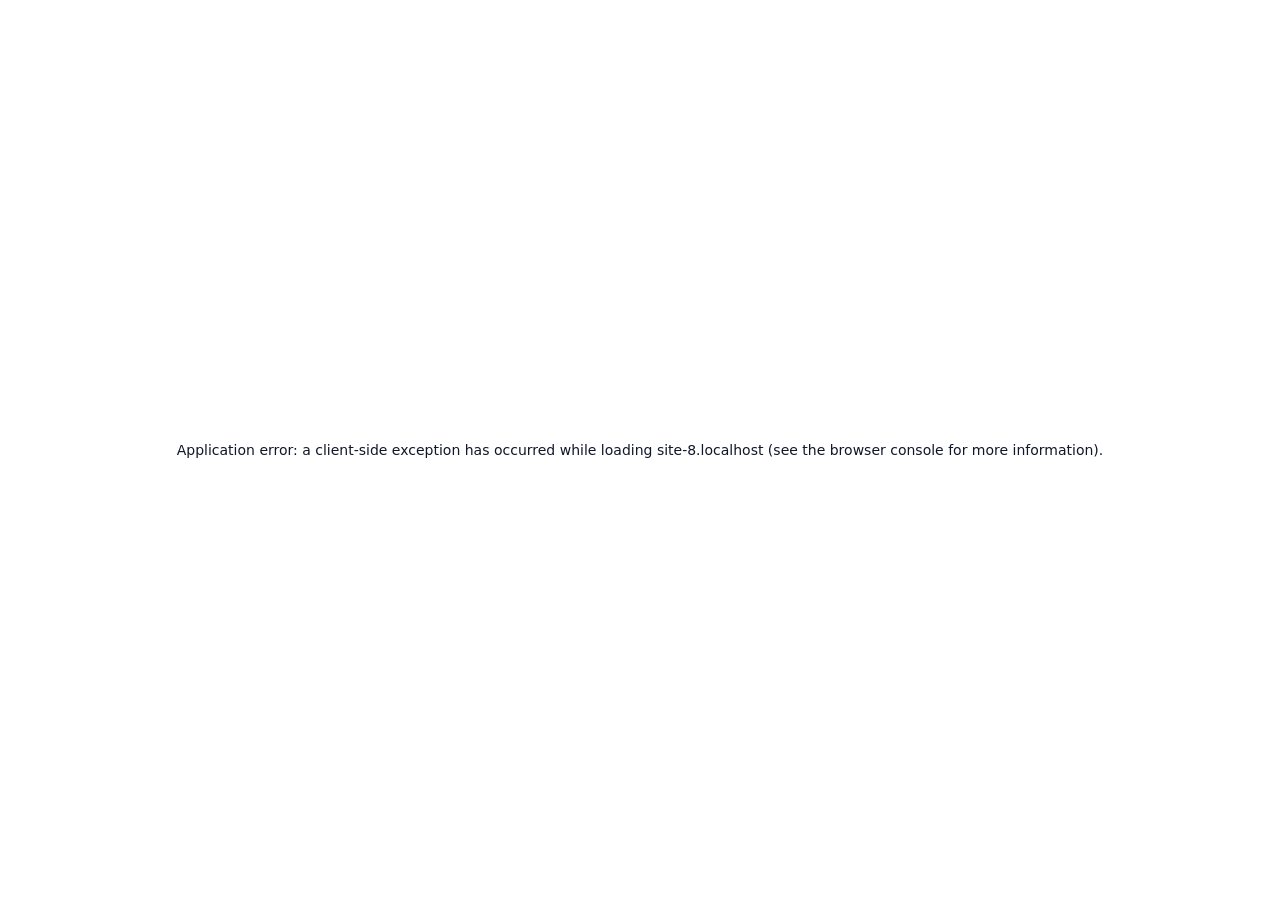
==== 404/index.html @ 912ea0af "Update" ====
<!DOCTYPE html><html lang="en" class="scroll-smooth"><head><meta charSet="utf-8"/><meta name="viewport" content="width=device-width, initial-scale=1"/><link rel="stylesheet" href="/_next/static/css/92b53c90e215dddf.css" data-precedence="next"/><link rel="preload" as="script" fetchPriority="low" href="/_next/static/chunks/webpack-679b75d1c4c2027c.js"/><script src="/_next/static/chunks/4bd1b696-70b6d399998de86a.js" async=""></script><script src="/_next/static/chunks/684-5aaa8290a129f299.js" async=""></script><script src="/_next/static/chunks/main-app-e8cd16d61beea313.js" async=""></script><script src="/_next/static/chunks/17-9c04c9413a9f9f1f.js" async=""></script><script src="/_next/static/chunks/874-6cc630662f3664af.js" async=""></script><script src="/_next/static/chunks/862-15038af301665bb3.js" async=""></script><script src="/_next/static/chunks/app/layout-3cb6ebb5aa85748b.js" async=""></script><meta name="robots" content="noindex"/><title>404: This page could not be found.</title><link rel="icon" href="/favicon.svg" type="image/svg+xml"/><link rel="dns-prefetch" href="https://google-fonts.jialeliu.com"/><link rel="preconnect" href="https://google-fonts.jialeliu.com" crossorigin=""/><link rel="preload" as="style" href="https://google-fonts.jialeliu.com/css2?family=Inter:wght@300;400;500;600;700&amp;family=Crimson+Text:ital,wght@0,400;0,600;1,400&amp;display=swap"/><link rel="stylesheet" id="gfonts-css" href="https://google-fonts.jialeliu.com/css2?family=Inter:wght@300;400;500;600;700&amp;family=Crimson+Text:ital,wght@0,400;0,600;1,400&amp;display=swap" media="print"/><script>
              (function(){
                var l = document.getElementById('gfonts-css');
                if (!l) return;
                if (l.media !== 'all') {
                  l.addEventListener('load', function(){ try { l.media = 'all'; } catch(e){} });
                }
              })();
            </script><noscript><link rel="stylesheet" href="https://google-fonts.jialeliu.com/css2?family=Inter:wght@300;400;500;600;700&amp;family=Crimson+Text:ital,wght@0,400;0,600;1,400&amp;display=swap"/></noscript><script>
              try {
                const theme = localStorage.getItem('theme-storage');
                const parsed = theme ? JSON.parse(theme) : null;
                const setting = parsed?.state?.theme || 'system';
                const prefersDark = typeof window !== 'undefined' && window.matchMedia && window.matchMedia('(prefers-color-scheme: dark)').matches;
                const effective = setting === 'dark' ? 'dark' : (setting === 'light' ? 'light' : (prefersDark ? 'dark' : 'light'));
                var root = document.documentElement;
                root.classList.add(effective);
                root.setAttribute('data-theme', effective);
              } catch (e) {
                var root = document.documentElement;
                root.classList.add('light');
                root.setAttribute('data-theme', 'light');
              }
            </script><title>Hanhua (Edward) Long</title><meta name="description" content="Lecturer at Dalian Neusoft University of Information."/><meta name="author" content="Hanhua (Edward) Long"/><meta name="keywords" content="Hanhua (Edward) Long,PhD,Research,Dalian Neusoft University of Information"/><meta name="creator" content="Hanhua (Edward) Long"/><meta name="publisher" content="Hanhua (Edward) Long"/><meta property="og:title" content="Hanhua (Edward) Long"/><meta property="og:description" content="Lecturer at Dalian Neusoft University of Information."/><meta property="og:site_name" content="Hanhua (Edward) Long&#x27;s Academic Website"/><meta property="og:locale" content="en_US"/><meta property="og:type" content="website"/><meta name="twitter:card" content="summary"/><meta name="twitter:title" content="Hanhua (Edward) Long"/><meta name="twitter:description" content="Lecturer at Dalian Neusoft University of Information."/><link rel="icon" href="/favicon.svg"/><script>document.querySelectorAll('body link[rel="icon"], body link[rel="apple-touch-icon"]').forEach(el => document.head.appendChild(el))</script><script src="/_next/static/chunks/polyfills-42372ed130431b0a.js" noModule=""></script></head><body class="font-sans antialiased"><div style="visibility:hidden"><nav class="fixed top-0 left-0 right-0 z-50" data-headlessui-state=""><div class="transition-all duration-300 ease-out bg-transparent" style="transform:translateY(-100px)"><div class="max-w-7xl mx-auto px-4 sm:px-6 lg:px-8"><div class="flex justify-between items-center h-16 lg:h-20"><div class="flex-shrink-0" tabindex="0"><a class="text-xl lg:text-2xl font-serif font-semibold text-primary hover:text-accent transition-colors duration-200" href="/">Hanhua (Edward) Long</a></div><div class="hidden lg:block"><div class="ml-10 flex items-center space-x-8"><div class="flex items-baseline space-x-8"><a class="relative px-3 py-2 text-sm font-medium transition-all duration-200 rounded hover:bg-accent/10 hover:shadow-sm text-neutral-600 hover:text-primary" href="/"><span class="relative z-10">About</span></a><a class="relative px-3 py-2 text-sm font-medium transition-all duration-200 rounded hover:bg-accent/10 hover:shadow-sm text-neutral-600 hover:text-primary" href="/publications/"><span class="relative z-10">Publications</span></a><a class="relative px-3 py-2 text-sm font-medium transition-all duration-200 rounded hover:bg-accent/10 hover:shadow-sm text-neutral-600 hover:text-primary" href="/projects/"><span class="relative z-10">Projects</span></a><a class="relative px-3 py-2 text-sm font-medium transition-all duration-200 rounded hover:bg-accent/10 hover:shadow-sm text-neutral-600 hover:text-primary" href="/patents/"><span class="relative z-10">Patents</span></a><a class="relative px-3 py-2 text-sm font-medium transition-all duration-200 rounded hover:bg-accent/10 hover:shadow-sm text-neutral-600 hover:text-primary" href="/teaching/"><span class="relative z-10">Teaching</span></a><a class="relative px-3 py-2 text-sm font-medium transition-all duration-200 rounded hover:bg-accent/10 hover:shadow-sm text-neutral-600 hover:text-primary" href="/cv/"><span class="relative z-10">CV</span></a></div><div class="flex items-center justify-center w-10 h-10 rounded-lg border border-neutral-200 dark:border-[rgba(148,163,184,0.24)] bg-background dark:bg-neutral-800"><div class="w-4 h-4 rounded-full bg-neutral-300 animate-pulse"></div></div></div></div><div class="lg:hidden flex items-center space-x-2"><div class="flex items-center justify-center w-10 h-10 rounded-lg border border-neutral-200 dark:border-[rgba(148,163,184,0.24)] bg-background dark:bg-neutral-800"><div class="w-4 h-4 rounded-full bg-neutral-300 animate-pulse"></div></div><button class="inline-flex items-center justify-center p-2 rounded-md text-neutral-600 hover:text-primary hover:bg-neutral-100 dark:hover:bg-neutral-800 focus:outline-none focus:ring-2 focus:ring-inset focus:ring-accent transition-colors duration-200" id="headlessui-disclosure-button-«R5pdb»" type="button" aria-expanded="false" data-headlessui-state=""><span class="sr-only">Open main menu</span><div><svg xmlns="http://www.w3.org/2000/svg" fill="none" viewBox="0 0 24 24" stroke-width="1.5" stroke="currentColor" aria-hidden="true" data-slot="icon" class="block h-6 w-6"><path stroke-linecap="round" stroke-linejoin="round" d="M3.75 6.75h16.5M3.75 12h16.5m-16.5 5.25h16.5"></path></svg></div></button></div></div></div></div></nav><main class="min-h-screen pt-16 lg:pt-20"><div style="font-family:system-ui,&quot;Segoe UI&quot;,Roboto,Helvetica,Arial,sans-serif,&quot;Apple Color Emoji&quot;,&quot;Segoe UI Emoji&quot;;height:100vh;text-align:center;display:flex;flex-direction:column;align-items:center;justify-content:center"><div><style>body{color:#000;background:#fff;margin:0}.next-error-h1{border-right:1px solid rgba(0,0,0,.3)}@media (prefers-color-scheme:dark){body{color:#fff;background:#000}.next-error-h1{border-right:1px solid rgba(255,255,255,.3)}}</style><h1 class="next-error-h1" style="display:inline-block;margin:0 20px 0 0;padding:0 23px 0 0;font-size:24px;font-weight:500;vertical-align:top;line-height:49px">404</h1><div style="display:inline-block"><h2 style="font-size:14px;font-weight:400;line-height:49px;margin:0">This page could not be found.</h2></div></div></div><!--$--><!--/$--><!--$--><!--/$--></main><footer class="border-t border-neutral-200/50 bg-neutral-50/50 dark:bg-neutral-900/50 dark:border-neutral-700/50"><div class="max-w-6xl mx-auto px-4 sm:px-6 lg:px-8 py-6"><div class="flex flex-col sm:flex-row justify-between items-center gap-2"><p class="text-xs text-neutral-500">Last updated: <!-- -->January 20, 2026</p><p class="text-xs text-neutral-500 flex items-center"><a href="https://github.com/xyjoey/PRISM" target="_blank" rel="noopener noreferrer">Built with PRISM</a><span class="ml-2">🚀</span></p></div></div></footer></div><script src="/_next/static/chunks/webpack-679b75d1c4c2027c.js" async=""></script><script>(self.__next_f=self.__next_f||[]).push([0])</script><script>self.__next_f.push([1,"1:\"$Sreact.fragment\"\n2:I[3719,[\"17\",\"static/chunks/17-9c04c9413a9f9f1f.js\",\"874\",\"static/chunks/874-6cc630662f3664af.js\",\"862\",\"static/chunks/862-15038af301665bb3.js\",\"177\",\"static/chunks/app/layout-3cb6ebb5aa85748b.js\"],\"ThemeProvider\"]\n3:I[768,[\"17\",\"static/chunks/17-9c04c9413a9f9f1f.js\",\"874\",\"static/chunks/874-6cc630662f3664af.js\",\"862\",\"static/chunks/862-15038af301665bb3.js\",\"177\",\"static/chunks/app/layout-3cb6ebb5aa85748b.js\"],\"default\"]\n4:I[7555,[],\"\"]\n5:I[1295,[],\"\"]\n6:I[2548,[\"17\",\"static/chunks/17-9c04c9413a9f9f1f.js\",\"874\",\"static/chunks/874-6cc630662f3664af.js\",\"862\",\"static/chunks/862-15038af301665bb3.js\",\"177\",\"static/chunks/app/layout-3cb6ebb5aa85748b.js\"],\"default\"]\n7:I[9665,[],\"MetadataBoundary\"]\n9:I[9665,[],\"OutletBoundary\"]\nc:I[4911,[],\"AsyncMetadataOutlet\"]\ne:I[9665,[],\"ViewportBoundary\"]\n10:I[6614,[],\"\"]\n:HL[\"/_next/static/css/92b53c90e215dddf.css\",\"style\"]\n"])</script><script>self.__next_f.push([1,"0:{\"P\":null,\"b\":\"B5dFL87BzMhnsArW9EGty\",\"p\":\"\",\"c\":[\"\",\"_not-found\",\"\"],\"i\":false,\"f\":[[[\"\",{\"children\":[\"/_not-found\",{\"children\":[\"__PAGE__\",{}]}]},\"$undefined\",\"$undefined\",true],[\"\",[\"$\",\"$1\",\"c\",{\"children\":[[[\"$\",\"link\",\"0\",{\"rel\":\"stylesheet\",\"href\":\"/_next/static/css/92b53c90e215dddf.css\",\"precedence\":\"next\",\"crossOrigin\":\"$undefined\",\"nonce\":\"$undefined\"}]],[\"$\",\"html\",null,{\"lang\":\"en\",\"className\":\"scroll-smooth\",\"suppressHydrationWarning\":true,\"children\":[[\"$\",\"head\",null,{\"children\":[[\"$\",\"link\",null,{\"rel\":\"icon\",\"href\":\"/favicon.svg\",\"type\":\"image/svg+xml\"}],[\"$\",\"link\",null,{\"rel\":\"dns-prefetch\",\"href\":\"https://google-fonts.jialeliu.com\"}],[\"$\",\"link\",null,{\"rel\":\"preconnect\",\"href\":\"https://google-fonts.jialeliu.com\",\"crossOrigin\":\"\"}],[\"$\",\"link\",null,{\"rel\":\"preload\",\"as\":\"style\",\"href\":\"https://google-fonts.jialeliu.com/css2?family=Inter:wght@300;400;500;600;700\u0026family=Crimson+Text:ital,wght@0,400;0,600;1,400\u0026display=swap\"}],[\"$\",\"link\",null,{\"rel\":\"stylesheet\",\"id\":\"gfonts-css\",\"href\":\"https://google-fonts.jialeliu.com/css2?family=Inter:wght@300;400;500;600;700\u0026family=Crimson+Text:ital,wght@0,400;0,600;1,400\u0026display=swap\",\"media\":\"print\"}],[\"$\",\"script\",null,{\"dangerouslySetInnerHTML\":{\"__html\":\"\\n              (function(){\\n                var l = document.getElementById('gfonts-css');\\n                if (!l) return;\\n                if (l.media !== 'all') {\\n                  l.addEventListener('load', function(){ try { l.media = 'all'; } catch(e){} });\\n                }\\n              })();\\n            \"}}],[\"$\",\"noscript\",null,{\"children\":[\"$\",\"link\",null,{\"rel\":\"stylesheet\",\"href\":\"https://google-fonts.jialeliu.com/css2?family=Inter:wght@300;400;500;600;700\u0026family=Crimson+Text:ital,wght@0,400;0,600;1,400\u0026display=swap\"}]}],[\"$\",\"script\",null,{\"dangerouslySetInnerHTML\":{\"__html\":\"\\n              try {\\n                const theme = localStorage.getItem('theme-storage');\\n                const parsed = theme ? JSON.parse(theme) : null;\\n                const setting = parsed?.state?.theme || 'system';\\n                const prefersDark = typeof window !== 'undefined' \u0026\u0026 window.matchMedia \u0026\u0026 window.matchMedia('(prefers-color-scheme: dark)').matches;\\n                const effective = setting === 'dark' ? 'dark' : (setting === 'light' ? 'light' : (prefersDark ? 'dark' : 'light'));\\n                var root = document.documentElement;\\n                root.classList.add(effective);\\n                root.setAttribute('data-theme', effective);\\n              } catch (e) {\\n                var root = document.documentElement;\\n                root.classList.add('light');\\n                root.setAttribute('data-theme', 'light');\\n              }\\n            \"}}]]}],[\"$\",\"body\",null,{\"className\":\"font-sans antialiased\",\"children\":[\"$\",\"$L2\",null,{\"children\":[[\"$\",\"$L3\",null,{\"items\":[{\"title\":\"About\",\"type\":\"page\",\"target\":\"about\",\"href\":\"/\"},{\"title\":\"Publications\",\"type\":\"page\",\"target\":\"publications\",\"href\":\"/publications\"},{\"title\":\"Projects\",\"type\":\"page\",\"target\":\"projects\",\"href\":\"/projects\"},{\"title\":\"Patents\",\"type\":\"page\",\"target\":\"patents\",\"href\":\"/patents\"},{\"title\":\"Teaching\",\"type\":\"page\",\"target\":\"teaching\",\"href\":\"/teaching\"},{\"title\":\"CV\",\"type\":\"page\",\"target\":\"cv\",\"href\":\"/cv\"}],\"siteTitle\":\"Hanhua (Edward) Long\",\"enableOnePageMode\":false}],[\"$\",\"main\",null,{\"className\":\"min-h-screen pt-16 lg:pt-20\",\"children\":[\"$\",\"$L4\",null,{\"parallelRouterKey\":\"children\",\"error\":\"$undefined\",\"errorStyles\":\"$undefined\",\"errorScripts\":\"$undefined\",\"template\":[\"$\",\"$L5\",null,{}],\"templateStyles\":\"$undefined\",\"templateScripts\":\"$undefined\",\"notFound\":[[[\"$\",\"title\",null,{\"children\":\"404: This page could not be found.\"}],[\"$\",\"div\",null,{\"style\":{\"fontFamily\":\"system-ui,\\\"Segoe UI\\\",Roboto,Helvetica,Arial,sans-serif,\\\"Apple Color Emoji\\\",\\\"Segoe UI Emoji\\\"\",\"height\":\"100vh\",\"textAlign\":\"center\",\"display\":\"flex\",\"flexDirection\":\"column\",\"alignItems\":\"center\",\"justifyContent\":\"center\"},\"children\":[\"$\",\"div\",null,{\"children\":[[\"$\",\"style\",null,{\"dangerouslySetInnerHTML\":{\"__html\":\"body{color:#000;background:#fff;margin:0}.next-error-h1{border-right:1px solid rgba(0,0,0,.3)}@media (prefers-color-scheme:dark){body{color:#fff;background:#000}.next-error-h1{border-right:1px solid rgba(255,255,255,.3)}}\"}}],[\"$\",\"h1\",null,{\"className\":\"next-error-h1\",\"style\":{\"display\":\"inline-block\",\"margin\":\"0 20px 0 0\",\"padding\":\"0 23px 0 0\",\"fontSize\":24,\"fontWeight\":500,\"verticalAlign\":\"top\",\"lineHeight\":\"49px\"},\"children\":404}],[\"$\",\"div\",null,{\"style\":{\"display\":\"inline-block\"},\"children\":[\"$\",\"h2\",null,{\"style\":{\"fontSize\":14,\"fontWeight\":400,\"lineHeight\":\"49px\",\"margin\":0},\"children\":\"This page could not be found.\"}]}]]}]}]],[]],\"forbidden\":\"$undefined\",\"unauthorized\":\"$undefined\"}]}],[\"$\",\"$L6\",null,{\"lastUpdated\":\"January 20, 2026\"}]]}]}]]}]]}],{\"children\":[\"/_not-found\",[\"$\",\"$1\",\"c\",{\"children\":[null,[\"$\",\"$L4\",null,{\"parallelRouterKey\":\"children\",\"error\":\"$undefined\",\"errorStyles\":\"$undefined\",\"errorScripts\":\"$undefined\",\"template\":[\"$\",\"$L5\",null,{}],\"templateStyles\":\"$undefined\",\"templateScripts\":\"$undefined\",\"notFound\":\"$undefined\",\"forbidden\":\"$undefined\",\"unauthorized\":\"$undefined\"}]]}],{\"children\":[\"__PAGE__\",[\"$\",\"$1\",\"c\",{\"children\":[[[\"$\",\"title\",null,{\"children\":\"404: This page could not be found.\"}],[\"$\",\"div\",null,{\"style\":\"$0:f:0:1:1:props:children:1:props:children:1:props:children:props:children:1:props:children:props:notFound:0:1:props:style\",\"children\":[\"$\",\"div\",null,{\"children\":[[\"$\",\"style\",null,{\"dangerouslySetInnerHTML\":{\"__html\":\"body{color:#000;background:#fff;margin:0}.next-error-h1{border-right:1px solid rgba(0,0,0,.3)}@media (prefers-color-scheme:dark){body{color:#fff;background:#000}.next-error-h1{border-right:1px solid rgba(255,255,255,.3)}}\"}}],[\"$\",\"h1\",null,{\"className\":\"next-error-h1\",\"style\":\"$0:f:0:1:1:props:children:1:props:children:1:props:children:props:children:1:props:children:props:notFound:0:1:props:children:props:children:1:props:style\",\"children\":404}],[\"$\",\"div\",null,{\"style\":\"$0:f:0:1:1:props:children:1:props:children:1:props:children:props:children:1:props:children:props:notFound:0:1:props:children:props:children:2:props:style\",\"children\":[\"$\",\"h2\",null,{\"style\":\"$0:f:0:1:1:props:children:1:props:children:1:props:children:props:children:1:props:children:props:notFound:0:1:props:children:props:children:2:props:children:props:style\",\"children\":\"This page could not be found.\"}]}]]}]}]],[\"$\",\"$L7\",null,{\"children\":\"$L8\"}],null,[\"$\",\"$L9\",null,{\"children\":[\"$La\",\"$Lb\",[\"$\",\"$Lc\",null,{\"promise\":\"$@d\"}]]}]]}],{},null,false]},null,false]},null,false],[\"$\",\"$1\",\"h\",{\"children\":[[\"$\",\"meta\",null,{\"name\":\"robots\",\"content\":\"noindex\"}],[\"$\",\"$1\",\"F9k7bhut4meicm3LfL_20\",{\"children\":[[\"$\",\"$Le\",null,{\"children\":\"$Lf\"}],null]}],null]}],false]],\"m\":\"$undefined\",\"G\":[\"$10\",\"$undefined\"],\"s\":false,\"S\":true}\n"])</script><script>self.__next_f.push([1,"11:\"$Sreact.suspense\"\n12:I[4911,[],\"AsyncMetadata\"]\n8:[\"$\",\"$11\",null,{\"fallback\":null,\"children\":[\"$\",\"$L12\",null,{\"promise\":\"$@13\"}]}]\n"])</script><script>self.__next_f.push([1,"b:null\n"])</script><script>self.__next_f.push([1,"f:[[\"$\",\"meta\",\"0\",{\"charSet\":\"utf-8\"}],[\"$\",\"meta\",\"1\",{\"name\":\"viewport\",\"content\":\"width=device-width, initial-scale=1\"}]]\na:null\n"])</script><script>self.__next_f.push([1,"13:{\"metadata\":[[\"$\",\"title\",\"0\",{\"children\":\"Hanhua (Edward) Long\"}],[\"$\",\"meta\",\"1\",{\"name\":\"description\",\"content\":\"Lecturer at Dalian Neusoft University of Information.\"}],[\"$\",\"meta\",\"2\",{\"name\":\"author\",\"content\":\"Hanhua (Edward) Long\"}],[\"$\",\"meta\",\"3\",{\"name\":\"keywords\",\"content\":\"Hanhua (Edward) Long,PhD,Research,Dalian Neusoft University of Information\"}],[\"$\",\"meta\",\"4\",{\"name\":\"creator\",\"content\":\"Hanhua (Edward) Long\"}],[\"$\",\"meta\",\"5\",{\"name\":\"publisher\",\"content\":\"Hanhua (Edward) Long\"}],[\"$\",\"meta\",\"6\",{\"property\":\"og:title\",\"content\":\"Hanhua (Edward) Long\"}],[\"$\",\"meta\",\"7\",{\"property\":\"og:description\",\"content\":\"Lecturer at Dalian Neusoft University of Information.\"}],[\"$\",\"meta\",\"8\",{\"property\":\"og:site_name\",\"content\":\"Hanhua (Edward) Long's Academic Website\"}],[\"$\",\"meta\",\"9\",{\"property\":\"og:locale\",\"content\":\"en_US\"}],[\"$\",\"meta\",\"10\",{\"property\":\"og:type\",\"content\":\"website\"}],[\"$\",\"meta\",\"11\",{\"name\":\"twitter:card\",\"content\":\"summary\"}],[\"$\",\"meta\",\"12\",{\"name\":\"twitter:title\",\"content\":\"Hanhua (Edward) Long\"}],[\"$\",\"meta\",\"13\",{\"name\":\"twitter:description\",\"content\":\"Lecturer at Dalian Neusoft University of Information.\"}],[\"$\",\"link\",\"14\",{\"rel\":\"icon\",\"href\":\"/favicon.svg\"}]],\"error\":null,\"digest\":\"$undefined\"}\nd:{\"metadata\":\"$13:metadata\",\"error\":null,\"digest\":\"$undefined\"}\n"])</script></body></html>
---- _next/static/css/92b53c90e215dddf.css ----
/*! tailwindcss v4.1.10 | MIT License | https://tailwindcss.com */@layer properties{@supports (((-webkit-hyphens:none)) and (not (margin-trim:inline))) or ((-moz-orient:inline) and (not (color:rgb(from red r g b)))){*,::backdrop,:after,:before{--tw-translate-x:0;--tw-translate-y:0;--tw-translate-z:0;--tw-rotate-x:initial;--tw-rotate-y:initial;--tw-rotate-z:initial;--tw-skew-x:initial;--tw-skew-y:initial;--tw-space-y-reverse:0;--tw-space-x-reverse:0;--tw-border-style:solid;--tw-leading:initial;--tw-font-weight:initial;--tw-shadow:0 0 #0000;--tw-shadow-color:initial;--tw-shadow-alpha:100%;--tw-inset-shadow:0 0 #0000;--tw-inset-shadow-color:initial;--tw-inset-shadow-alpha:100%;--tw-ring-color:initial;--tw-ring-shadow:0 0 #0000;--tw-inset-ring-color:initial;--tw-inset-ring-shadow:0 0 #0000;--tw-ring-inset:initial;--tw-ring-offset-width:0px;--tw-ring-offset-color:#fff;--tw-ring-offset-shadow:0 0 #0000;--tw-blur:initial;--tw-brightness:initial;--tw-contrast:initial;--tw-grayscale:initial;--tw-hue-rotate:initial;--tw-invert:initial;--tw-opacity:initial;--tw-saturate:initial;--tw-sepia:initial;--tw-drop-shadow:initial;--tw-drop-shadow-color:initial;--tw-drop-shadow-alpha:100%;--tw-drop-shadow-size:initial;--tw-backdrop-blur:initial;--tw-backdrop-brightness:initial;--tw-backdrop-contrast:initial;--tw-backdrop-grayscale:initial;--tw-backdrop-hue-rotate:initial;--tw-backdrop-invert:initial;--tw-backdrop-opacity:initial;--tw-backdrop-saturate:initial;--tw-backdrop-sepia:initial;--tw-duration:initial;--tw-ease:initial;--tw-scale-x:1;--tw-scale-y:1;--tw-scale-z:1}}}@layer theme{:host,:root{--font-sans:"Inter",-apple-system,BlinkMacSystemFont,"Segoe UI",Roboto,sans-serif;--color-red-50:oklch(97.1% .013 17.38);--color-red-400:oklch(70.4% .191 22.216);--color-red-600:oklch(57.7% .245 27.325);--color-red-900:oklch(39.6% .141 25.723);--color-white:#fff;--spacing:.25rem;--container-2xl:42rem;--container-3xl:48rem;--container-4xl:56rem;--container-6xl:72rem;--container-7xl:80rem;--text-xs:.75rem;--text-xs--line-height:calc(1/.75);--text-sm:.875rem;--text-sm--line-height:calc(1.25/.875);--text-base:1rem;--text-base--line-height:calc(1.5/1);--text-lg:1.125rem;--text-lg--line-height:calc(1.75/1.125);--text-xl:1.25rem;--text-xl--line-height:calc(1.75/1.25);--text-2xl:1.5rem;--text-2xl--line-height:calc(2/1.5);--text-3xl:1.875rem;--text-3xl--line-height:calc(2.25/1.875);--text-4xl:2.25rem;--text-4xl--line-height:calc(2.5/2.25);--font-weight-medium:500;--font-weight-semibold:600;--font-weight-bold:700;--leading-tight:1.25;--leading-relaxed:1.625;--radius-md:.375rem;--radius-lg:.5rem;--radius-xl:.75rem;--radius-2xl:1rem;--ease-out:cubic-bezier(0,0,.2,1);--animate-pulse:pulse 2s cubic-bezier(.4,0,.6,1)infinite;--blur-xl:24px;--aspect-video:16/9;--default-transition-duration:.15s;--default-transition-timing-function:cubic-bezier(.4,0,.2,1);--default-font-family:"Inter",-apple-system,BlinkMacSystemFont,"Segoe UI",Roboto,sans-serif;--default-mono-font-family:"SF Mono",Monaco,"Cascadia Code","Roboto Mono",Consolas,"Courier New",monospace;--line-height-normal:1.5;--shadow-glass:0 8px 32px 0 #1f26875e}}@layer base{*,::backdrop,:after,:before{box-sizing:border-box;border:0 solid;margin:0;padding:0}::file-selector-button{box-sizing:border-box;border:0 solid;margin:0;padding:0}:host,html{-webkit-text-size-adjust:100%;tab-size:4;line-height:1.5;font-family:var(--default-font-family,ui-sans-serif,system-ui,sans-serif,"Apple Color Emoji","Segoe UI Emoji","Segoe UI Symbol","Noto Color Emoji");font-feature-settings:var(--default-font-feature-settings,normal);font-variation-settings:var(--default-font-variation-settings,normal);-webkit-tap-highlight-color:transparent}hr{height:0;color:inherit;border-top-width:1px}abbr:where([title]){-webkit-text-decoration:underline dotted;text-decoration:underline dotted}h1,h2,h3,h4,h5,h6{font-size:inherit;font-weight:inherit}a{color:inherit;-webkit-text-decoration:inherit;text-decoration:inherit}b,strong{font-weight:bolder}code,kbd,pre,samp{font-family:var(--default-mono-font-family,ui-monospace,SFMono-Regular,Menlo,Monaco,Consolas,"Liberation Mono","Courier New",monospace);font-feature-settings:var(--default-mono-font-feature-settings,normal);font-variation-settings:var(--default-mono-font-variation-settings,normal);font-size:1em}small{font-size:80%}sub,sup{vertical-align:baseline;font-size:75%;line-height:0;position:relative}sub{bottom:-.25em}sup{top:-.5em}table{text-indent:0;border-color:inherit;border-collapse:collapse}:-moz-focusring{outline:auto}progress{vertical-align:baseline}summary{display:list-item}menu,ol,ul{list-style:none}audio,canvas,embed,iframe,img,object,svg,video{vertical-align:middle;display:block}img,video{max-width:100%;height:auto}button,input,optgroup,select,textarea{font:inherit;font-feature-settings:inherit;font-variation-settings:inherit;letter-spacing:inherit;color:inherit;opacity:1;background-color:#0000;border-radius:0}::file-selector-button{font:inherit;font-feature-settings:inherit;font-variation-settings:inherit;letter-spacing:inherit;color:inherit;opacity:1;background-color:#0000;border-radius:0}:where(select:is([multiple],[size])) optgroup{font-weight:bolder}:where(select:is([multiple],[size])) optgroup option{padding-inline-start:20px}::file-selector-button{margin-inline-end:4px}::placeholder{opacity:1}@supports (not ((-webkit-appearance:-apple-pay-button))) or (contain-intrinsic-size:1px){::placeholder{color:currentColor}@supports (color:color-mix(in lab,red,red)){::placeholder{color:color-mix(in oklab,currentcolor 50%,transparent)}}}textarea{resize:vertical}::-webkit-search-decoration{-webkit-appearance:none}::-webkit-date-and-time-value{min-height:1lh;text-align:inherit}::-webkit-datetime-edit{display:inline-flex}::-webkit-datetime-edit-fields-wrapper{padding:0}::-webkit-datetime-edit,::-webkit-datetime-edit-year-field{padding-block:0}::-webkit-datetime-edit-day-field,::-webkit-datetime-edit-month-field{padding-block:0}::-webkit-datetime-edit-hour-field,::-webkit-datetime-edit-minute-field{padding-block:0}::-webkit-datetime-edit-millisecond-field,::-webkit-datetime-edit-second-field{padding-block:0}::-webkit-datetime-edit-meridiem-field{padding-block:0}:-moz-ui-invalid{box-shadow:none}button,input:where([type=button],[type=reset],[type=submit]){appearance:button}::file-selector-button{appearance:button}::-webkit-inner-spin-button,::-webkit-outer-spin-button{height:auto}[hidden]:where(:not([hidden=until-found])){display:none!important}}@layer components;@layer utilities{.sr-only{clip:rect(0,0,0,0);white-space:nowrap;border-width:0;width:1px;height:1px;margin:-1px;padding:0;overflow:hidden}.absolute,.sr-only{position:absolute}.fixed{position:fixed}.relative{position:relative}.static{position:static}.sticky{position:sticky}.inset-0{inset:calc(var(--spacing)*0)}.top-0{top:calc(var(--spacing)*0)}.top-1\/2{top:50%}.top-2{top:calc(var(--spacing)*2)}.top-8{top:calc(var(--spacing)*8)}.top-full{top:100%}.right-0{right:calc(var(--spacing)*0)}.right-2{right:calc(var(--spacing)*2)}.left-0{left:calc(var(--spacing)*0)}.left-1\/2{left:50%}.left-3{left:calc(var(--spacing)*3)}.z-10{z-index:10}.z-20{z-index:20}.z-40{z-index:40}.z-50{z-index:50}.mx-auto{margin-inline:auto}.my-4{margin-block:calc(var(--spacing)*4)}.mt-1{margin-top:calc(var(--spacing)*1)}.mt-2{margin-top:calc(var(--spacing)*2)}.mt-4{margin-top:calc(var(--spacing)*4)}.mt-6{margin-top:calc(var(--spacing)*6)}.mt-8{margin-top:calc(var(--spacing)*8)}.mt-auto{margin-top:auto}.mr-1{margin-right:calc(var(--spacing)*1)}.mr-1\.5{margin-right:calc(var(--spacing)*1.5)}.mr-2{margin-right:calc(var(--spacing)*2)}.mb-1{margin-bottom:calc(var(--spacing)*1)}.mb-2{margin-bottom:calc(var(--spacing)*2)}.mb-3{margin-bottom:calc(var(--spacing)*3)}.mb-4{margin-bottom:calc(var(--spacing)*4)}.mb-6{margin-bottom:calc(var(--spacing)*6)}.mb-8{margin-bottom:calc(var(--spacing)*8)}.ml-0{margin-left:calc(var(--spacing)*0)}.ml-2{margin-left:calc(var(--spacing)*2)}.ml-4{margin-left:calc(var(--spacing)*4)}.ml-10{margin-left:calc(var(--spacing)*10)}.line-clamp-2{-webkit-line-clamp:2}.line-clamp-2,.line-clamp-3{-webkit-box-orient:vertical;display:-webkit-box;overflow:hidden}.line-clamp-3{-webkit-line-clamp:3}.block{display:block}.contents{display:contents}.flex{display:flex}.grid{display:grid}.hidden{display:none}.inline-flex{display:inline-flex}.aspect-video{aspect-ratio:var(--aspect-video)}.h-0{height:calc(var(--spacing)*0)}.h-2\.5{height:calc(var(--spacing)*2.5)}.h-3{height:calc(var(--spacing)*3)}.h-4{height:calc(var(--spacing)*4)}.h-5{height:calc(var(--spacing)*5)}.h-6{height:calc(var(--spacing)*6)}.h-10{height:calc(var(--spacing)*10)}.h-16{height:calc(var(--spacing)*16)}.h-64{height:calc(var(--spacing)*64)}.h-full{height:100%}.min-h-screen{min-height:100vh}.w-0{width:calc(var(--spacing)*0)}.w-2\.5{width:calc(var(--spacing)*2.5)}.w-3{width:calc(var(--spacing)*3)}.w-4{width:calc(var(--spacing)*4)}.w-5{width:calc(var(--spacing)*5)}.w-6{width:calc(var(--spacing)*6)}.w-10{width:calc(var(--spacing)*10)}.w-16{width:calc(var(--spacing)*16)}.w-32{width:calc(var(--spacing)*32)}.w-64{width:calc(var(--spacing)*64)}.w-full{width:100%}.max-w-2xl{max-width:var(--container-2xl)}.max-w-3xl{max-width:var(--container-3xl)}.max-w-4xl{max-width:var(--container-4xl)}.max-w-6xl{max-width:var(--container-6xl)}.max-w-7xl{max-width:var(--container-7xl)}.max-w-\[calc\(100vw-2rem\)\]{max-width:calc(100vw - 2rem)}.flex-shrink-0{flex-shrink:0}.flex-grow{flex-grow:1}.-translate-x-1\/2{--tw-translate-x:calc(calc(1/2*100%)*-1)}.-translate-x-1\/2,.-translate-y-1\/2{translate:var(--tw-translate-x)var(--tw-translate-y)}.-translate-y-1\/2{--tw-translate-y:calc(calc(1/2*100%)*-1)}.-translate-y-full{--tw-translate-y:-100%;translate:var(--tw-translate-x)var(--tw-translate-y)}.transform{transform:var(--tw-rotate-x,)var(--tw-rotate-y,)var(--tw-rotate-z,)var(--tw-skew-x,)var(--tw-skew-y,)}.animate-pulse{animation:var(--animate-pulse)}.cursor-pointer{cursor:pointer}.scroll-mt-24{scroll-margin-top:calc(var(--spacing)*24)}.list-inside{list-style-position:inside}.list-decimal{list-style-type:decimal}.list-disc{list-style-type:disc}.grid-cols-1{grid-template-columns:repeat(1,minmax(0,1fr))}.flex-col{flex-direction:column}.flex-wrap{flex-wrap:wrap}.items-baseline{align-items:baseline}.items-center{align-items:center}.items-start{align-items:flex-start}.justify-between{justify-content:space-between}.justify-center{justify-content:center}.gap-2{gap:calc(var(--spacing)*2)}.gap-3{gap:calc(var(--spacing)*3)}.gap-4{gap:calc(var(--spacing)*4)}.gap-6{gap:calc(var(--spacing)*6)}.gap-12{gap:calc(var(--spacing)*12)}:where(.space-y-1>:not(:last-child)){--tw-space-y-reverse:0;margin-block-start:calc(calc(var(--spacing)*1)*var(--tw-space-y-reverse));margin-block-end:calc(calc(var(--spacing)*1)*calc(1 - var(--tw-space-y-reverse)))}:where(.space-y-2>:not(:last-child)){--tw-space-y-reverse:0;margin-block-start:calc(calc(var(--spacing)*2)*var(--tw-space-y-reverse));margin-block-end:calc(calc(var(--spacing)*2)*calc(1 - var(--tw-space-y-reverse)))}:where(.space-y-3>:not(:last-child)){--tw-space-y-reverse:0;margin-block-start:calc(calc(var(--spacing)*3)*var(--tw-space-y-reverse));margin-block-end:calc(calc(var(--spacing)*3)*calc(1 - var(--tw-space-y-reverse)))}:where(.space-y-4>:not(:last-child)){--tw-space-y-reverse:0;margin-block-start:calc(calc(var(--spacing)*4)*var(--tw-space-y-reverse));margin-block-end:calc(calc(var(--spacing)*4)*calc(1 - var(--tw-space-y-reverse)))}:where(.space-y-6>:not(:last-child)){--tw-space-y-reverse:0;margin-block-start:calc(calc(var(--spacing)*6)*var(--tw-space-y-reverse));margin-block-end:calc(calc(var(--spacing)*6)*calc(1 - var(--tw-space-y-reverse)))}:where(.space-y-8>:not(:last-child)){--tw-space-y-reverse:0;margin-block-start:calc(calc(var(--spacing)*8)*var(--tw-space-y-reverse));margin-block-end:calc(calc(var(--spacing)*8)*calc(1 - var(--tw-space-y-reverse)))}:where(.space-x-0\.5>:not(:last-child)){--tw-space-x-reverse:0;margin-inline-start:calc(calc(var(--spacing)*.5)*var(--tw-space-x-reverse));margin-inline-end:calc(calc(var(--spacing)*.5)*calc(1 - var(--tw-space-x-reverse)))}:where(.space-x-2>:not(:last-child)){--tw-space-x-reverse:0;margin-inline-start:calc(calc(var(--spacing)*2)*var(--tw-space-x-reverse));margin-inline-end:calc(calc(var(--spacing)*2)*calc(1 - var(--tw-space-x-reverse)))}:where(.space-x-3>:not(:last-child)){--tw-space-x-reverse:0;margin-inline-start:calc(calc(var(--spacing)*3)*var(--tw-space-x-reverse));margin-inline-end:calc(calc(var(--spacing)*3)*calc(1 - var(--tw-space-x-reverse)))}:where(.space-x-8>:not(:last-child)){--tw-space-x-reverse:0;margin-inline-start:calc(calc(var(--spacing)*8)*var(--tw-space-x-reverse));margin-inline-end:calc(calc(var(--spacing)*8)*calc(1 - var(--tw-space-x-reverse)))}.overflow-hidden{overflow:hidden}.overflow-x-auto{overflow-x:auto}.scroll-smooth{scroll-behavior:smooth}.rounded{border-radius:.25rem}.rounded-2xl{border-radius:var(--radius-2xl)}.rounded-full{border-radius:3.40282e+38px}.rounded-lg{border-radius:var(--radius-lg)}.rounded-md{border-radius:var(--radius-md)}.rounded-xl{border-radius:var(--radius-xl)}.border{border-style:var(--tw-border-style);border-width:1px}.border-t{border-top-style:var(--tw-border-style);border-top-width:1px}.border-t-4{border-top-style:var(--tw-border-style);border-top-width:4px}.border-r-4{border-right-style:var(--tw-border-style);border-right-width:4px}.border-b{border-bottom-style:var(--tw-border-style);border-bottom-width:1px}.border-l-4{border-left-style:var(--tw-border-style);border-left-width:4px}.border-accent,.border-accent\/50{border-color:var(--accent)}@supports (color:color-mix(in lab,red,red)){.border-accent\/50{border-color:color-mix(in oklab,var(--accent)50%,transparent)}}.border-neutral-100{border-color:var(--neutral-100)}.border-neutral-200,.border-neutral-200\/50{border-color:var(--neutral-200)}@supports (color:color-mix(in lab,red,red)){.border-neutral-200\/50{border-color:color-mix(in oklab,var(--neutral-200)50%,transparent)}}.border-transparent{border-color:#0000}.border-t-accent{border-top-color:var(--accent)}.border-t-neutral-800{border-top-color:var(--neutral-800)}.bg-accent,.bg-accent\/10{background-color:var(--accent)}@supports (color:color-mix(in lab,red,red)){.bg-accent\/10{background-color:color-mix(in oklab,var(--accent)10%,transparent)}}.bg-background,.bg-background\/80{background-color:var(--background)}@supports (color:color-mix(in lab,red,red)){.bg-background\/80{background-color:color-mix(in oklab,var(--background)80%,transparent)}}.bg-background\/95{background-color:var(--background)}@supports (color:color-mix(in lab,red,red)){.bg-background\/95{background-color:color-mix(in oklab,var(--background)95%,transparent)}}.bg-neutral-50,.bg-neutral-50\/50{background-color:var(--neutral-50)}@supports (color:color-mix(in lab,red,red)){.bg-neutral-50\/50{background-color:color-mix(in oklab,var(--neutral-50)50%,transparent)}}.bg-neutral-100{background-color:var(--neutral-100)}.bg-neutral-300{background-color:var(--neutral-300)}.bg-neutral-800{background-color:var(--neutral-800)}.bg-red-50{background-color:var(--color-red-50)}.bg-transparent{background-color:#0000}.bg-white{background-color:var(--color-white)}.object-cover{object-fit:cover}.object-\[32\%_center\]{object-position:32% center}.p-1\.5{padding:calc(var(--spacing)*1.5)}.p-2{padding:calc(var(--spacing)*2)}.p-4{padding:calc(var(--spacing)*4)}.p-6{padding:calc(var(--spacing)*6)}.px-2{padding-inline:calc(var(--spacing)*2)}.px-3{padding-inline:calc(var(--spacing)*3)}.px-4{padding-inline:calc(var(--spacing)*4)}.py-1{padding-block:calc(var(--spacing)*1)}.py-2{padding-block:calc(var(--spacing)*2)}.py-3{padding-block:calc(var(--spacing)*3)}.py-6{padding-block:calc(var(--spacing)*6)}.py-8{padding-block:calc(var(--spacing)*8)}.py-12{padding-block:calc(var(--spacing)*12)}.pt-2{padding-top:calc(var(--spacing)*2)}.pt-16{padding-top:calc(var(--spacing)*16)}.pr-4{padding-right:calc(var(--spacing)*4)}.pb-2{padding-bottom:calc(var(--spacing)*2)}.pb-3{padding-bottom:calc(var(--spacing)*3)}.pl-4{padding-left:calc(var(--spacing)*4)}.pl-10{padding-left:calc(var(--spacing)*10)}.text-center{text-align:center}.font-mono{font-family:SF Mono,Monaco,Cascadia Code,Roboto Mono,Consolas,Courier New,monospace}.font-sans{font-family:Inter,-apple-system,BlinkMacSystemFont,Segoe UI,Roboto,sans-serif}.font-serif{font-family:Crimson Text,Georgia,serif}.text-2xl{font-size:var(--text-2xl);line-height:var(--tw-leading,var(--text-2xl--line-height))}.text-3xl{font-size:var(--text-3xl);line-height:var(--tw-leading,var(--text-3xl--line-height))}.text-4xl{font-size:var(--text-4xl);line-height:var(--tw-leading,var(--text-4xl--line-height))}.text-base{font-size:var(--text-base);line-height:var(--tw-leading,var(--text-base--line-height))}.text-lg{font-size:var(--text-lg);line-height:var(--tw-leading,var(--text-lg--line-height))}.text-sm{font-size:var(--text-sm);line-height:var(--tw-leading,var(--text-sm--line-height))}.text-xl{font-size:var(--text-xl);line-height:var(--tw-leading,var(--text-xl--line-height))}.text-xs{font-size:var(--text-xs);line-height:var(--tw-leading,var(--text-xs--line-height))}.leading-relaxed{--tw-leading:var(--leading-relaxed);line-height:var(--leading-relaxed)}.leading-tight{--tw-leading:var(--leading-tight);line-height:var(--leading-tight)}.font-bold{--tw-font-weight:var(--font-weight-bold);font-weight:var(--font-weight-bold)}.font-medium{--tw-font-weight:var(--font-weight-medium);font-weight:var(--font-weight-medium)}.font-semibold{--tw-font-weight:var(--font-weight-semibold);font-weight:var(--font-weight-semibold)}.break-words{overflow-wrap:break-word}.whitespace-nowrap{white-space:nowrap}.whitespace-pre-wrap{white-space:pre-wrap}.text-accent{color:var(--accent)}.text-neutral-400{color:var(--neutral-400)}.text-neutral-500{color:var(--neutral-500)}.text-neutral-600{color:var(--neutral-600)}.text-neutral-700{color:var(--neutral-700)}.text-neutral-800{color:var(--neutral-800)}.text-primary{color:var(--primary)}.text-red-600{color:var(--color-red-600)}.text-white{color:var(--color-white)}.capitalize{text-transform:capitalize}.italic{font-style:italic}.underline{text-decoration-line:underline}.decoration-accent{-webkit-text-decoration-color:var(--accent);text-decoration-color:var(--accent)}.decoration-neutral-400{-webkit-text-decoration-color:var(--neutral-400);text-decoration-color:var(--neutral-400)}.underline-offset-4{text-underline-offset:4px}.antialiased{-webkit-font-smoothing:antialiased;-moz-osx-font-smoothing:grayscale}.opacity-60{opacity:.6}.shadow-lg{--tw-shadow:0 10px 15px -3px var(--tw-shadow-color,#0000001a),0 4px 6px -2px var(--tw-shadow-color,#0000000d)}.shadow-lg,.shadow-sm{box-shadow:var(--tw-inset-shadow),var(--tw-inset-ring-shadow),var(--tw-ring-offset-shadow),var(--tw-ring-shadow),var(--tw-shadow)}.shadow-sm{--tw-shadow:0 1px 2px 0 var(--tw-shadow-color,#0000000d)}.filter{filter:var(--tw-blur,)var(--tw-brightness,)var(--tw-contrast,)var(--tw-grayscale,)var(--tw-hue-rotate,)var(--tw-invert,)var(--tw-saturate,)var(--tw-sepia,)var(--tw-drop-shadow,)}.backdrop-blur-xl{--tw-backdrop-blur:blur(var(--blur-xl));-webkit-backdrop-filter:var(--tw-backdrop-blur,)var(--tw-backdrop-brightness,)var(--tw-backdrop-contrast,)var(--tw-backdrop-grayscale,)var(--tw-backdrop-hue-rotate,)var(--tw-backdrop-invert,)var(--tw-backdrop-opacity,)var(--tw-backdrop-saturate,)var(--tw-backdrop-sepia,);backdrop-filter:var(--tw-backdrop-blur,)var(--tw-backdrop-brightness,)var(--tw-backdrop-contrast,)var(--tw-backdrop-grayscale,)var(--tw-backdrop-hue-rotate,)var(--tw-backdrop-invert,)var(--tw-backdrop-opacity,)var(--tw-backdrop-saturate,)var(--tw-backdrop-sepia,)}.transition{transition-property:color,background-color,border-color,outline-color,text-decoration-color,fill,stroke,--tw-gradient-from,--tw-gradient-via,--tw-gradient-to,opacity,box-shadow,transform,translate,scale,rotate,filter,-webkit-backdrop-filter,backdrop-filter,display,visibility,content-visibility,overlay,pointer-events;transition-timing-function:var(--tw-ease,var(--default-transition-timing-function));transition-duration:var(--tw-duration,var(--default-transition-duration))}.transition-all{transition-property:all;transition-timing-function:var(--tw-ease,var(--default-transition-timing-function));transition-duration:var(--tw-duration,var(--default-transition-duration))}.transition-colors{transition-property:color,background-color,border-color,outline-color,text-decoration-color,fill,stroke,--tw-gradient-from,--tw-gradient-via,--tw-gradient-to;transition-timing-function:var(--tw-ease,var(--default-transition-timing-function));transition-duration:var(--tw-duration,var(--default-transition-duration))}.duration-200{--tw-duration:.2s;transition-duration:.2s}.duration-300{--tw-duration:.3s;transition-duration:.3s}.ease-out{--tw-ease:var(--ease-out);transition-timing-function:var(--ease-out)}.last\:mb-0:last-child{margin-bottom:calc(var(--spacing)*0)}@media (hover:hover){.hover\:scale-105:hover{--tw-scale-x:105%;--tw-scale-y:105%;--tw-scale-z:105%;scale:var(--tw-scale-x)var(--tw-scale-y)}.hover\:scale-\[1\.01\]:hover{scale:1.01}.hover\:scale-\[1\.02\]:hover{scale:1.02}.hover\:border-accent:hover{border-color:var(--accent)}.hover\:bg-accent:hover{background-color:var(--accent)}.hover\:bg-accent-dark:hover{background-color:var(--accent-dark)}.hover\:bg-accent\/10:hover{background-color:var(--accent)}@supports (color:color-mix(in lab,red,red)){.hover\:bg-accent\/10:hover{background-color:color-mix(in oklab,var(--accent)10%,transparent)}}.hover\:bg-neutral-50:hover{background-color:var(--neutral-50)}.hover\:bg-neutral-100:hover{background-color:var(--neutral-100)}.hover\:bg-red-50:hover{background-color:var(--color-red-50)}.hover\:text-accent:hover{color:var(--accent)}.hover\:text-accent-dark:hover{color:var(--accent-dark)}.hover\:text-primary:hover{color:var(--primary)}.hover\:text-red-600:hover{color:var(--color-red-600)}.hover\:text-white:hover{color:var(--color-white)}.hover\:underline:hover{text-decoration-line:underline}.hover\:shadow-lg:hover{--tw-shadow:0 10px 15px -3px var(--tw-shadow-color,#0000001a),0 4px 6px -2px var(--tw-shadow-color,#0000000d)}.hover\:shadow-lg:hover,.hover\:shadow-md:hover{box-shadow:var(--tw-inset-shadow),var(--tw-inset-ring-shadow),var(--tw-ring-offset-shadow),var(--tw-ring-shadow),var(--tw-shadow)}.hover\:shadow-md:hover{--tw-shadow:0 4px 6px -1px var(--tw-shadow-color,#0000001a),0 2px 4px -1px var(--tw-shadow-color,#0000000f)}.hover\:shadow-sm:hover{--tw-shadow:0 1px 2px 0 var(--tw-shadow-color,#0000000d)}.hover\:shadow-sm:hover,.hover\:shadow-xl:hover{box-shadow:var(--tw-inset-shadow),var(--tw-inset-ring-shadow),var(--tw-ring-offset-shadow),var(--tw-ring-shadow),var(--tw-shadow)}.hover\:shadow-xl:hover{--tw-shadow:0 20px 25px -5px var(--tw-shadow-color,#0000001a),0 10px 10px -5px var(--tw-shadow-color,#0000000a)}}.focus\:border-transparent:focus{border-color:#0000}.focus\:ring-2:focus{--tw-ring-shadow:var(--tw-ring-inset,)0 0 0 calc(2px + var(--tw-ring-offset-width))var(--tw-ring-color,currentcolor);box-shadow:var(--tw-inset-shadow),var(--tw-inset-ring-shadow),var(--tw-ring-offset-shadow),var(--tw-ring-shadow),var(--tw-shadow)}.focus\:ring-accent:focus{--tw-ring-color:var(--accent)}.focus\:outline-none:focus{--tw-outline-style:none;outline-style:none}.focus\:ring-inset:focus{--tw-ring-inset:inset}.focus-visible\:ring-2:focus-visible{--tw-ring-shadow:var(--tw-ring-inset,)0 0 0 calc(2px + var(--tw-ring-offset-width))var(--tw-ring-color,currentcolor);box-shadow:var(--tw-inset-shadow),var(--tw-inset-ring-shadow),var(--tw-ring-offset-shadow),var(--tw-ring-shadow),var(--tw-shadow)}.focus-visible\:ring-accent\/50:focus-visible{--tw-ring-color:var(--accent)}@supports (color:color-mix(in lab,red,red)){.focus-visible\:ring-accent\/50:focus-visible{--tw-ring-color:color-mix(in oklab,var(--accent)50%,transparent)}}@media (min-width:40rem){.sm\:hidden{display:none}.sm\:inline{display:inline}.sm\:w-auto{width:auto}.sm\:max-w-none{max-width:none}.sm\:flex-row{flex-direction:row}.sm\:gap-4{gap:calc(var(--spacing)*4)}:where(.sm\:space-y-0>:not(:last-child)){--tw-space-y-reverse:0;margin-block-start:calc(calc(var(--spacing)*0)*var(--tw-space-y-reverse));margin-block-end:calc(calc(var(--spacing)*0)*calc(1 - var(--tw-space-y-reverse)))}:where(.sm\:space-x-2>:not(:last-child)){--tw-space-x-reverse:0;margin-inline-start:calc(calc(var(--spacing)*2)*var(--tw-space-x-reverse));margin-inline-end:calc(calc(var(--spacing)*2)*calc(1 - var(--tw-space-x-reverse)))}.sm\:p-2{padding:calc(var(--spacing)*2)}.sm\:px-3{padding-inline:calc(var(--spacing)*3)}.sm\:px-6{padding-inline:calc(var(--spacing)*6)}.sm\:whitespace-nowrap{white-space:nowrap}}@media (min-width:48rem){.md\:aspect-\[4\/3\]{aspect-ratio:4/3}.md\:w-48{width:calc(var(--spacing)*48)}.md\:flex-row{flex-direction:row}}@media (min-width:64rem){.lg\:col-span-1{grid-column:span 1/span 1}.lg\:col-span-2{grid-column:span 2/span 2}.lg\:block{display:block}.lg\:hidden{display:none}.lg\:h-20{height:calc(var(--spacing)*20)}.lg\:grid-cols-3{grid-template-columns:repeat(3,minmax(0,1fr))}.lg\:px-8{padding-inline:calc(var(--spacing)*8)}.lg\:pt-20{padding-top:calc(var(--spacing)*20)}.lg\:text-2xl{font-size:var(--text-2xl);line-height:var(--tw-leading,var(--text-2xl--line-height))}}.dark\:border-\[rgba\(148\,163\,184\,0\.24\)\]:where(.dark,.dark *){border-color:#94a3b83d}.dark\:border-neutral-600:where(.dark,.dark *){border-color:var(--neutral-600)}.dark\:border-neutral-700:where(.dark,.dark *),.dark\:border-neutral-700\/50:where(.dark,.dark *){border-color:var(--neutral-700)}@supports (color:color-mix(in lab,red,red)){.dark\:border-neutral-700\/50:where(.dark,.dark *){border-color:color-mix(in oklab,var(--neutral-700)50%,transparent)}}.dark\:border-neutral-800:where(.dark,.dark *){border-color:var(--neutral-800)}.dark\:bg-neutral-700:where(.dark,.dark *){background-color:var(--neutral-700)}.dark\:bg-neutral-800:where(.dark,.dark *),.dark\:bg-neutral-800\/50:where(.dark,.dark *){background-color:var(--neutral-800)}@supports (color:color-mix(in lab,red,red)){.dark\:bg-neutral-800\/50:where(.dark,.dark *){background-color:color-mix(in oklab,var(--neutral-800)50%,transparent)}}.dark\:bg-neutral-900:where(.dark,.dark *),.dark\:bg-neutral-900\/50:where(.dark,.dark *){background-color:var(--neutral-900)}@supports (color:color-mix(in lab,red,red)){.dark\:bg-neutral-900\/50:where(.dark,.dark *){background-color:color-mix(in oklab,var(--neutral-900)50%,transparent)}}.dark\:bg-red-900\/20:where(.dark,.dark *){background-color:#82181a33}@supports (color:color-mix(in lab,red,red)){.dark\:bg-red-900\/20:where(.dark,.dark *){background-color:color-mix(in oklab,var(--color-red-900)20%,transparent)}}.dark\:text-neutral-300:where(.dark,.dark *){color:var(--neutral-300)}.dark\:text-neutral-400:where(.dark,.dark *){color:var(--neutral-400)}.dark\:text-neutral-500:where(.dark,.dark *){color:var(--neutral-500)}.dark\:text-neutral-600:where(.dark,.dark *){color:var(--neutral-600)}.dark\:text-red-400:where(.dark,.dark *){color:var(--color-red-400)}@media (hover:hover){.dark\:hover\:bg-neutral-700:where(.dark,.dark *):hover{background-color:var(--neutral-700)}.dark\:hover\:bg-neutral-800:where(.dark,.dark *):hover{background-color:var(--neutral-800)}.dark\:hover\:bg-red-900\/20:where(.dark,.dark *):hover{background-color:#82181a33}@supports (color:color-mix(in lab,red,red)){.dark\:hover\:bg-red-900\/20:where(.dark,.dark *):hover{background-color:color-mix(in oklab,var(--color-red-900)20%,transparent)}}.dark\:hover\:text-red-400:where(.dark,.dark *):hover{color:var(--color-red-400)}.dark\:hover\:text-white:where(.dark,.dark *):hover{color:var(--color-white)}}}.light,:root{--background:#fefffe;--foreground:#0f172a;--primary:#1e293b;--primary-light:#334155;--primary-dark:#0f172a;--accent:#d4a562;--accent-light:#e4b976;--accent-dark:#b8914d;--neutral-50:#f8fafc;--neutral-100:#f1f5f9;--neutral-200:#e2e8f0;--neutral-300:#cbd5e1;--neutral-400:#94a3b8;--neutral-500:#64748b;--neutral-600:#475569;--neutral-700:#334155;--neutral-800:#1e293b;--neutral-900:#0f172a;--success:#10b981;--warning:#f59e0b;--error:#ef4444;--info:#3b82f6;--glass-bg:#ffffff1a;--glass-border:#fff3;--glass-shadow:#0000001a}.dark{--background:#0f172a;--foreground:#f8fafc;--primary:#f8fafc;--primary-light:#e2e8f0;--primary-dark:#cbd5e1;--accent:#e4b976;--accent-light:#f0c674;--accent-dark:#d4a562;--glass-bg:#0f172acc;--glass-border:#ffffff1a;--glass-shadow:#00000080;--neutral-50:#0f172a;--neutral-100:#1e293b;--neutral-200:#334155;--neutral-300:#475569;--neutral-400:#64748b;--neutral-500:#94a3b8;--neutral-600:#cbd5e1;--neutral-700:#e2e8f0;--neutral-800:#1e293b;--neutral-900:#0f172a}body{background:var(--background);color:var(--foreground);font-family:var(--font-sans);line-height:var(--line-height-normal);-webkit-font-smoothing:antialiased;-moz-osx-font-smoothing:grayscale;font-weight:400}.text-balance{text-wrap:balance}.text-pretty{text-wrap:pretty}.glass,.glass-card{background:var(--glass-bg);-webkit-backdrop-filter:blur(20px);border:1px solid var(--glass-border);box-shadow:var(--shadow-glass)}.glass-card{border-radius:1rem;padding:1.5rem}::-webkit-scrollbar{width:8px}::-webkit-scrollbar-track{background:var(--neutral-100)}::-webkit-scrollbar-thumb{background:var(--neutral-300);border-radius:4px}::-webkit-scrollbar-thumb:hover{background:var(--neutral-400)}.dark ::-webkit-scrollbar-track{background:var(--neutral-800)}.dark ::-webkit-scrollbar-thumb{background:var(--neutral-600)}.dark ::-webkit-scrollbar-thumb:hover{background:var(--neutral-500)}.card-bg{background-color:#fff}.dark .card-bg{background-color:#1e293b;border-color:#94a3b83d}@property --tw-translate-x{syntax:"*";inherits:false;initial-value:0}@property --tw-translate-y{syntax:"*";inherits:false;initial-value:0}@property --tw-translate-z{syntax:"*";inherits:false;initial-value:0}@property --tw-rotate-x{syntax:"*";inherits:false}@property --tw-rotate-y{syntax:"*";inherits:false}@property --tw-rotate-z{syntax:"*";inherits:false}@property --tw-skew-x{syntax:"*";inherits:false}@property --tw-skew-y{syntax:"*";inherits:false}@property --tw-space-y-reverse{syntax:"*";inherits:false;initial-value:0}@property --tw-space-x-reverse{syntax:"*";inherits:false;initial-value:0}@property --tw-border-style{syntax:"*";inherits:false;initial-value:solid}@property --tw-leading{syntax:"*";inherits:false}@property --tw-font-weight{syntax:"*";inherits:false}@property --tw-shadow{syntax:"*";inherits:false;initial-value:0 0 #0000}@property --tw-shadow-color{syntax:"*";inherits:false}@property --tw-shadow-alpha{syntax:"<percentage>";inherits:false;initial-value:100%}@property --tw-inset-shadow{syntax:"*";inherits:false;initial-value:0 0 #0000}@property --tw-inset-shadow-color{syntax:"*";inherits:false}@property --tw-inset-shadow-alpha{syntax:"<percentage>";inherits:false;initial-value:100%}@property --tw-ring-color{syntax:"*";inherits:false}@property --tw-ring-shadow{syntax:"*";inherits:false;initial-value:0 0 #0000}@property --tw-inset-ring-color{syntax:"*";inherits:false}@property --tw-inset-ring-shadow{syntax:"*";inherits:false;initial-value:0 0 #0000}@property --tw-ring-inset{syntax:"*";inherits:false}@property --tw-ring-offset-width{syntax:"<length>";inherits:false;initial-value:0}@property --tw-ring-offset-color{syntax:"*";inherits:false;initial-value:#fff}@property --tw-ring-offset-shadow{syntax:"*";inherits:false;initial-value:0 0 #0000}@property --tw-blur{syntax:"*";inherits:false}@property --tw-brightness{syntax:"*";inherits:false}@property --tw-contrast{syntax:"*";inherits:false}@property --tw-grayscale{syntax:"*";inherits:false}@property --tw-hue-rotate{syntax:"*";inherits:false}@property --tw-invert{syntax:"*";inherits:false}@property --tw-opacity{syntax:"*";inherits:false}@property --tw-saturate{syntax:"*";inherits:false}@property --tw-sepia{syntax:"*";inherits:false}@property --tw-drop-shadow{syntax:"*";inherits:false}@property --tw-drop-shadow-color{syntax:"*";inherits:false}@property --tw-drop-shadow-alpha{syntax:"<percentage>";inherits:false;initial-value:100%}@property --tw-drop-shadow-size{syntax:"*";inherits:false}@property --tw-backdrop-blur{syntax:"*";inherits:false}@property --tw-backdrop-brightness{syntax:"*";inherits:false}@property --tw-backdrop-contrast{syntax:"*";inherits:false}@property --tw-backdrop-grayscale{syntax:"*";inherits:false}@property --tw-backdrop-hue-rotate{syntax:"*";inherits:false}@property --tw-backdrop-invert{syntax:"*";inherits:false}@property --tw-backdrop-opacity{syntax:"*";inherits:false}@property --tw-backdrop-saturate{syntax:"*";inherits:false}@property --tw-backdrop-sepia{syntax:"*";inherits:false}@property --tw-duration{syntax:"*";inherits:false}@property --tw-ease{syntax:"*";inherits:false}@property --tw-scale-x{syntax:"*";inherits:false;initial-value:1}@property --tw-scale-y{syntax:"*";inherits:false;initial-value:1}@property --tw-scale-z{syntax:"*";inherits:false;initial-value:1}@keyframes pulse{50%{opacity:.5}}
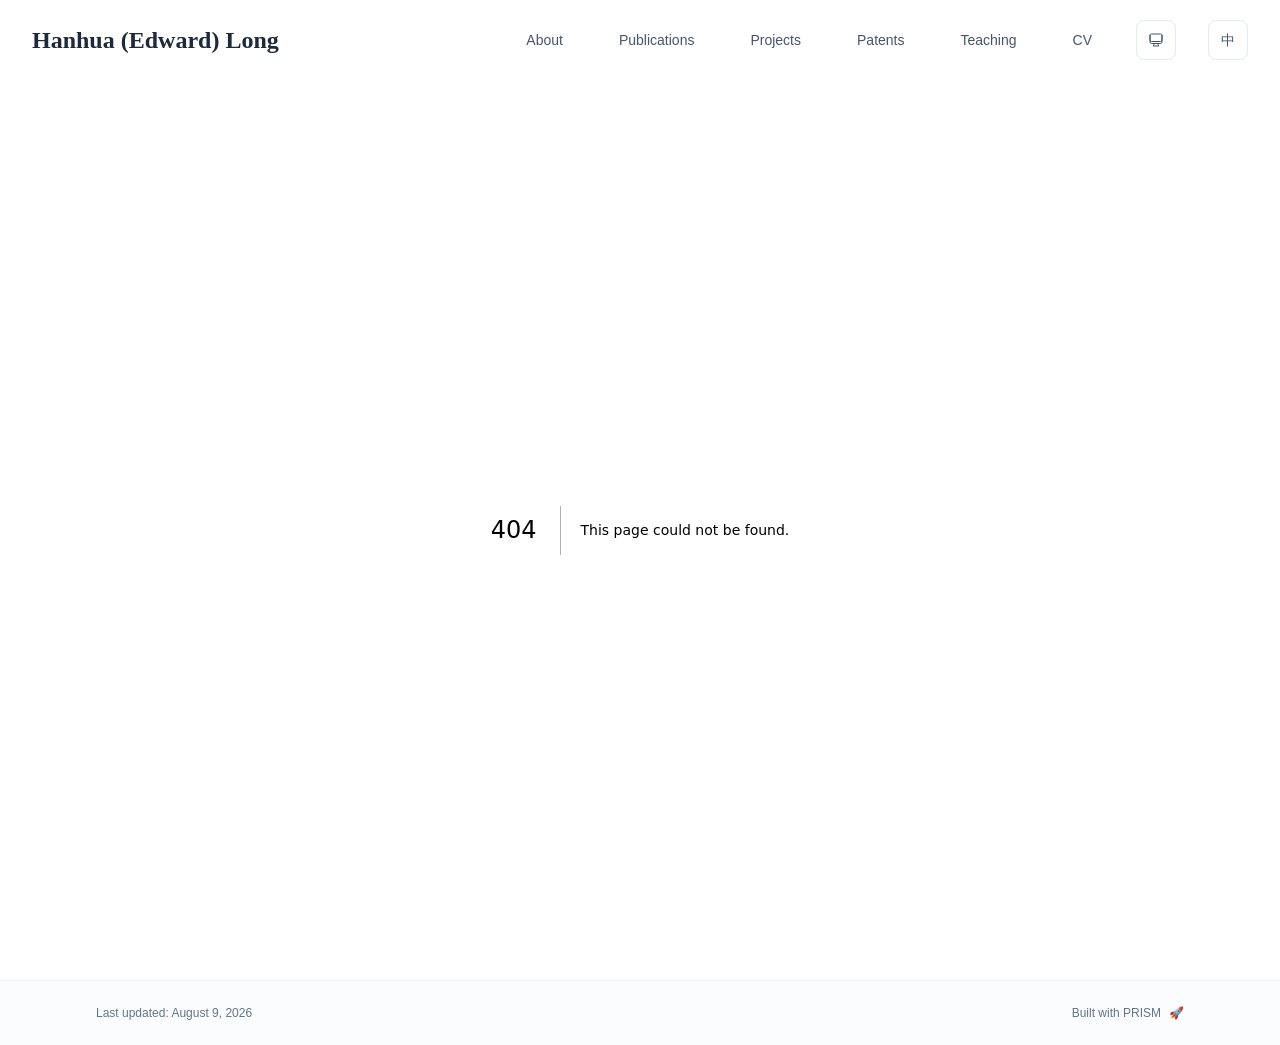
==== commit 1ff1e7f2: "Update site" ====
--- a/404/index.html
+++ b/404/index.html
@@ -1,4 +1,11 @@
-<!DOCTYPE html><html lang="en" class="scroll-smooth"><head><meta charSet="utf-8"/><meta name="viewport" content="width=device-width, initial-scale=1"/><link rel="stylesheet" href="/_next/static/css/92b53c90e215dddf.css" data-precedence="next"/><link rel="preload" as="script" fetchPriority="low" href="/_next/static/chunks/webpack-679b75d1c4c2027c.js"/><script src="/_next/static/chunks/4bd1b696-70b6d399998de86a.js" async=""></script><script src="/_next/static/chunks/684-5aaa8290a129f299.js" async=""></script><script src="/_next/static/chunks/main-app-e8cd16d61beea313.js" async=""></script><script src="/_next/static/chunks/17-9c04c9413a9f9f1f.js" async=""></script><script src="/_next/static/chunks/874-6cc630662f3664af.js" async=""></script><script src="/_next/static/chunks/862-15038af301665bb3.js" async=""></script><script src="/_next/static/chunks/app/layout-3cb6ebb5aa85748b.js" async=""></script><meta name="robots" content="noindex"/><title>404: This page could not be found.</title><link rel="icon" href="/favicon.svg" type="image/svg+xml"/><link rel="dns-prefetch" href="https://google-fonts.jialeliu.com"/><link rel="preconnect" href="https://google-fonts.jialeliu.com" crossorigin=""/><link rel="preload" as="style" href="https://google-fonts.jialeliu.com/css2?family=Inter:wght@300;400;500;600;700&amp;family=Crimson+Text:ital,wght@0,400;0,600;1,400&amp;display=swap"/><link rel="stylesheet" id="gfonts-css" href="https://google-fonts.jialeliu.com/css2?family=Inter:wght@300;400;500;600;700&amp;family=Crimson+Text:ital,wght@0,400;0,600;1,400&amp;display=swap" media="print"/><script>
+<!DOCTYPE html><html lang="en" class="scroll-smooth"><head><meta charSet="utf-8"/><meta name="viewport" content="width=device-width, initial-scale=1"/><link rel="stylesheet" href="/_next/static/css/cb0a2efb18b02b60.css" data-precedence="next"/><link rel="preload" as="script" fetchPriority="low" href="/_next/static/chunks/webpack-679b75d1c4c2027c.js"/><script src="/_next/static/chunks/4bd1b696-70b6d399998de86a.js" async=""></script><script src="/_next/static/chunks/684-5aaa8290a129f299.js" async=""></script><script src="/_next/static/chunks/main-app-e8cd16d61beea313.js" async=""></script><script src="/_next/static/chunks/458-673854777400c410.js" async=""></script><script src="/_next/static/chunks/874-6cc630662f3664af.js" async=""></script><script src="/_next/static/chunks/773-5a6ac09c124c43b1.js" async=""></script><script src="/_next/static/chunks/app/layout-5ff2c9095ad9732a.js" async=""></script><meta name="robots" content="noindex"/><title>404: This page could not be found.</title><link rel="icon" href="/favicon.svg" type="image/svg+xml"/><link rel="dns-prefetch" href="https://google-fonts.jialeliu.com"/><link rel="preconnect" href="https://google-fonts.jialeliu.com" crossorigin=""/><link rel="preload" as="style" href="https://google-fonts.jialeliu.com/css2?family=Inter:wght@300;400;500;600;700&amp;family=Crimson+Text:ital,wght@0,400;0,600;1,400&amp;display=swap"/><script>
+              try {
+                const saved = localStorage.getItem('lang-storage');
+                const parsed = saved ? JSON.parse(saved) : null;
+                const lang = parsed?.state?.lang || 'en';
+                document.documentElement.lang = lang === 'zh' ? 'zh-CN' : 'en';
+              } catch (e) {}
+            </script><link rel="stylesheet" id="gfonts-css" href="https://google-fonts.jialeliu.com/css2?family=Inter:wght@300;400;500;600;700&amp;family=Crimson+Text:ital,wght@0,400;0,600;1,400&amp;display=swap" media="print"/><script>
               (function(){
                 var l = document.getElementById('gfonts-css');
                 if (!l) return;
@@ -21,4 +28,4 @@
                 root.classList.add('light');
                 root.setAttribute('data-theme', 'light');
               }
-            </script><title>Hanhua (Edward) Long</title><meta name="description" content="Lecturer at Dalian Neusoft University of Information."/><meta name="author" content="Hanhua (Edward) Long"/><meta name="keywords" content="Hanhua (Edward) Long,PhD,Research,Dalian Neusoft University of Information"/><meta name="creator" content="Hanhua (Edward) Long"/><meta name="publisher" content="Hanhua (Edward) Long"/><meta property="og:title" content="Hanhua (Edward) Long"/><meta property="og:description" content="Lecturer at Dalian Neusoft University of Information."/><meta property="og:site_name" content="Hanhua (Edward) Long&#x27;s Academic Website"/><meta property="og:locale" content="en_US"/><meta property="og:type" content="website"/><meta name="twitter:card" content="summary"/><meta name="twitter:title" content="Hanhua (Edward) Long"/><meta name="twitter:description" content="Lecturer at Dalian Neusoft University of Information."/><link rel="icon" href="/favicon.svg"/><script>document.querySelectorAll('body link[rel="icon"], body link[rel="apple-touch-icon"]').forEach(el => document.head.appendChild(el))</script><script src="/_next/static/chunks/polyfills-42372ed130431b0a.js" noModule=""></script></head><body class="font-sans antialiased"><div style="visibility:hidden"><nav class="fixed top-0 left-0 right-0 z-50" data-headlessui-state=""><div class="transition-all duration-300 ease-out bg-transparent" style="transform:translateY(-100px)"><div class="max-w-7xl mx-auto px-4 sm:px-6 lg:px-8"><div class="flex justify-between items-center h-16 lg:h-20"><div class="flex-shrink-0" tabindex="0"><a class="text-xl lg:text-2xl font-serif font-semibold text-primary hover:text-accent transition-colors duration-200" href="/">Hanhua (Edward) Long</a></div><div class="hidden lg:block"><div class="ml-10 flex items-center space-x-8"><div class="flex items-baseline space-x-8"><a class="relative px-3 py-2 text-sm font-medium transition-all duration-200 rounded hover:bg-accent/10 hover:shadow-sm text-neutral-600 hover:text-primary" href="/"><span class="relative z-10">About</span></a><a class="relative px-3 py-2 text-sm font-medium transition-all duration-200 rounded hover:bg-accent/10 hover:shadow-sm text-neutral-600 hover:text-primary" href="/publications/"><span class="relative z-10">Publications</span></a><a class="relative px-3 py-2 text-sm font-medium transition-all duration-200 rounded hover:bg-accent/10 hover:shadow-sm text-neutral-600 hover:text-primary" href="/projects/"><span class="relative z-10">Projects</span></a><a class="relative px-3 py-2 text-sm font-medium transition-all duration-200 rounded hover:bg-accent/10 hover:shadow-sm text-neutral-600 hover:text-primary" href="/patents/"><span class="relative z-10">Patents</span></a><a class="relative px-3 py-2 text-sm font-medium transition-all duration-200 rounded hover:bg-accent/10 hover:shadow-sm text-neutral-600 hover:text-primary" href="/teaching/"><span class="relative z-10">Teaching</span></a><a class="relative px-3 py-2 text-sm font-medium transition-all duration-200 rounded hover:bg-accent/10 hover:shadow-sm text-neutral-600 hover:text-primary" href="/cv/"><span class="relative z-10">CV</span></a></div><div class="flex items-center justify-center w-10 h-10 rounded-lg border border-neutral-200 dark:border-[rgba(148,163,184,0.24)] bg-background dark:bg-neutral-800"><div class="w-4 h-4 rounded-full bg-neutral-300 animate-pulse"></div></div></div></div><div class="lg:hidden flex items-center space-x-2"><div class="flex items-center justify-center w-10 h-10 rounded-lg border border-neutral-200 dark:border-[rgba(148,163,184,0.24)] bg-background dark:bg-neutral-800"><div class="w-4 h-4 rounded-full bg-neutral-300 animate-pulse"></div></div><button class="inline-flex items-center justify-center p-2 rounded-md text-neutral-600 hover:text-primary hover:bg-neutral-100 dark:hover:bg-neutral-800 focus:outline-none focus:ring-2 focus:ring-inset focus:ring-accent transition-colors duration-200" id="headlessui-disclosure-button-«R5pdb»" type="button" aria-expanded="false" data-headlessui-state=""><span class="sr-only">Open main menu</span><div><svg xmlns="http://www.w3.org/2000/svg" fill="none" viewBox="0 0 24 24" stroke-width="1.5" stroke="currentColor" aria-hidden="true" data-slot="icon" class="block h-6 w-6"><path stroke-linecap="round" stroke-linejoin="round" d="M3.75 6.75h16.5M3.75 12h16.5m-16.5 5.25h16.5"></path></svg></div></button></div></div></div></div></nav><main class="min-h-screen pt-16 lg:pt-20"><div style="font-family:system-ui,&quot;Segoe UI&quot;,Roboto,Helvetica,Arial,sans-serif,&quot;Apple Color Emoji&quot;,&quot;Segoe UI Emoji&quot;;height:100vh;text-align:center;display:flex;flex-direction:column;align-items:center;justify-content:center"><div><style>body{color:#000;background:#fff;margin:0}.next-error-h1{border-right:1px solid rgba(0,0,0,.3)}@media (prefers-color-scheme:dark){body{color:#fff;background:#000}.next-error-h1{border-right:1px solid rgba(255,255,255,.3)}}</style><h1 class="next-error-h1" style="display:inline-block;margin:0 20px 0 0;padding:0 23px 0 0;font-size:24px;font-weight:500;vertical-align:top;line-height:49px">404</h1><div style="display:inline-block"><h2 style="font-size:14px;font-weight:400;line-height:49px;margin:0">This page could not be found.</h2></div></div></div><!--$--><!--/$--><!--$--><!--/$--></main><footer class="border-t border-neutral-200/50 bg-neutral-50/50 dark:bg-neutral-900/50 dark:border-neutral-700/50"><div class="max-w-6xl mx-auto px-4 sm:px-6 lg:px-8 py-6"><div class="flex flex-col sm:flex-row justify-between items-center gap-2"><p class="text-xs text-neutral-500">Last updated: <!-- -->January 20, 2026</p><p class="text-xs text-neutral-500 flex items-center"><a href="https://github.com/xyjoey/PRISM" target="_blank" rel="noopener noreferrer">Built with PRISM</a><span class="ml-2">🚀</span></p></div></div></footer></div><script src="/_next/static/chunks/webpack-679b75d1c4c2027c.js" async=""></script><script>(self.__next_f=self.__next_f||[]).push([0])</script><script>self.__next_f.push([1,"1:\"$Sreact.fragment\"\n2:I[3719,[\"17\",\"static/chunks/17-9c04c9413a9f9f1f.js\",\"874\",\"static/chunks/874-6cc630662f3664af.js\",\"862\",\"static/chunks/862-15038af301665bb3.js\",\"177\",\"static/chunks/app/layout-3cb6ebb5aa85748b.js\"],\"ThemeProvider\"]\n3:I[768,[\"17\",\"static/chunks/17-9c04c9413a9f9f1f.js\",\"874\",\"static/chunks/874-6cc630662f3664af.js\",\"862\",\"static/chunks/862-15038af301665bb3.js\",\"177\",\"static/chunks/app/layout-3cb6ebb5aa85748b.js\"],\"default\"]\n4:I[7555,[],\"\"]\n5:I[1295,[],\"\"]\n6:I[2548,[\"17\",\"static/chunks/17-9c04c9413a9f9f1f.js\",\"874\",\"static/chunks/874-6cc630662f3664af.js\",\"862\",\"static/chunks/862-15038af301665bb3.js\",\"177\",\"static/chunks/app/layout-3cb6ebb5aa85748b.js\"],\"default\"]\n7:I[9665,[],\"MetadataBoundary\"]\n9:I[9665,[],\"OutletBoundary\"]\nc:I[4911,[],\"AsyncMetadataOutlet\"]\ne:I[9665,[],\"ViewportBoundary\"]\n10:I[6614,[],\"\"]\n:HL[\"/_next/static/css/92b53c90e215dddf.css\",\"style\"]\n"])</script><script>self.__next_f.push([1,"0:{\"P\":null,\"b\":\"B5dFL87BzMhnsArW9EGty\",\"p\":\"\",\"c\":[\"\",\"_not-found\",\"\"],\"i\":false,\"f\":[[[\"\",{\"children\":[\"/_not-found\",{\"children\":[\"__PAGE__\",{}]}]},\"$undefined\",\"$undefined\",true],[\"\",[\"$\",\"$1\",\"c\",{\"children\":[[[\"$\",\"link\",\"0\",{\"rel\":\"stylesheet\",\"href\":\"/_next/static/css/92b53c90e215dddf.css\",\"precedence\":\"next\",\"crossOrigin\":\"$undefined\",\"nonce\":\"$undefined\"}]],[\"$\",\"html\",null,{\"lang\":\"en\",\"className\":\"scroll-smooth\",\"suppressHydrationWarning\":true,\"children\":[[\"$\",\"head\",null,{\"children\":[[\"$\",\"link\",null,{\"rel\":\"icon\",\"href\":\"/favicon.svg\",\"type\":\"image/svg+xml\"}],[\"$\",\"link\",null,{\"rel\":\"dns-prefetch\",\"href\":\"https://google-fonts.jialeliu.com\"}],[\"$\",\"link\",null,{\"rel\":\"preconnect\",\"href\":\"https://google-fonts.jialeliu.com\",\"crossOrigin\":\"\"}],[\"$\",\"link\",null,{\"rel\":\"preload\",\"as\":\"style\",\"href\":\"https://google-fonts.jialeliu.com/css2?family=Inter:wght@300;400;500;600;700\u0026family=Crimson+Text:ital,wght@0,400;0,600;1,400\u0026display=swap\"}],[\"$\",\"link\",null,{\"rel\":\"stylesheet\",\"id\":\"gfonts-css\",\"href\":\"https://google-fonts.jialeliu.com/css2?family=Inter:wght@300;400;500;600;700\u0026family=Crimson+Text:ital,wght@0,400;0,600;1,400\u0026display=swap\",\"media\":\"print\"}],[\"$\",\"script\",null,{\"dangerouslySetInnerHTML\":{\"__html\":\"\\n              (function(){\\n                var l = document.getElementById('gfonts-css');\\n                if (!l) return;\\n                if (l.media !== 'all') {\\n                  l.addEventListener('load', function(){ try { l.media = 'all'; } catch(e){} });\\n                }\\n              })();\\n            \"}}],[\"$\",\"noscript\",null,{\"children\":[\"$\",\"link\",null,{\"rel\":\"stylesheet\",\"href\":\"https://google-fonts.jialeliu.com/css2?family=Inter:wght@300;400;500;600;700\u0026family=Crimson+Text:ital,wght@0,400;0,600;1,400\u0026display=swap\"}]}],[\"$\",\"script\",null,{\"dangerouslySetInnerHTML\":{\"__html\":\"\\n              try {\\n                const theme = localStorage.getItem('theme-storage');\\n                const parsed = theme ? JSON.parse(theme) : null;\\n                const setting = parsed?.state?.theme || 'system';\\n                const prefersDark = typeof window !== 'undefined' \u0026\u0026 window.matchMedia \u0026\u0026 window.matchMedia('(prefers-color-scheme: dark)').matches;\\n                const effective = setting === 'dark' ? 'dark' : (setting === 'light' ? 'light' : (prefersDark ? 'dark' : 'light'));\\n                var root = document.documentElement;\\n                root.classList.add(effective);\\n                root.setAttribute('data-theme', effective);\\n              } catch (e) {\\n                var root = document.documentElement;\\n                root.classList.add('light');\\n                root.setAttribute('data-theme', 'light');\\n              }\\n            \"}}]]}],[\"$\",\"body\",null,{\"className\":\"font-sans antialiased\",\"children\":[\"$\",\"$L2\",null,{\"children\":[[\"$\",\"$L3\",null,{\"items\":[{\"title\":\"About\",\"type\":\"page\",\"target\":\"about\",\"href\":\"/\"},{\"title\":\"Publications\",\"type\":\"page\",\"target\":\"publications\",\"href\":\"/publications\"},{\"title\":\"Projects\",\"type\":\"page\",\"target\":\"projects\",\"href\":\"/projects\"},{\"title\":\"Patents\",\"type\":\"page\",\"target\":\"patents\",\"href\":\"/patents\"},{\"title\":\"Teaching\",\"type\":\"page\",\"target\":\"teaching\",\"href\":\"/teaching\"},{\"title\":\"CV\",\"type\":\"page\",\"target\":\"cv\",\"href\":\"/cv\"}],\"siteTitle\":\"Hanhua (Edward) Long\",\"enableOnePageMode\":false}],[\"$\",\"main\",null,{\"className\":\"min-h-screen pt-16 lg:pt-20\",\"children\":[\"$\",\"$L4\",null,{\"parallelRouterKey\":\"children\",\"error\":\"$undefined\",\"errorStyles\":\"$undefined\",\"errorScripts\":\"$undefined\",\"template\":[\"$\",\"$L5\",null,{}],\"templateStyles\":\"$undefined\",\"templateScripts\":\"$undefined\",\"notFound\":[[[\"$\",\"title\",null,{\"children\":\"404: This page could not be found.\"}],[\"$\",\"div\",null,{\"style\":{\"fontFamily\":\"system-ui,\\\"Segoe UI\\\",Roboto,Helvetica,Arial,sans-serif,\\\"Apple Color Emoji\\\",\\\"Segoe UI Emoji\\\"\",\"height\":\"100vh\",\"textAlign\":\"center\",\"display\":\"flex\",\"flexDirection\":\"column\",\"alignItems\":\"center\",\"justifyContent\":\"center\"},\"children\":[\"$\",\"div\",null,{\"children\":[[\"$\",\"style\",null,{\"dangerouslySetInnerHTML\":{\"__html\":\"body{color:#000;background:#fff;margin:0}.next-error-h1{border-right:1px solid rgba(0,0,0,.3)}@media (prefers-color-scheme:dark){body{color:#fff;background:#000}.next-error-h1{border-right:1px solid rgba(255,255,255,.3)}}\"}}],[\"$\",\"h1\",null,{\"className\":\"next-error-h1\",\"style\":{\"display\":\"inline-block\",\"margin\":\"0 20px 0 0\",\"padding\":\"0 23px 0 0\",\"fontSize\":24,\"fontWeight\":500,\"verticalAlign\":\"top\",\"lineHeight\":\"49px\"},\"children\":404}],[\"$\",\"div\",null,{\"style\":{\"display\":\"inline-block\"},\"children\":[\"$\",\"h2\",null,{\"style\":{\"fontSize\":14,\"fontWeight\":400,\"lineHeight\":\"49px\",\"margin\":0},\"children\":\"This page could not be found.\"}]}]]}]}]],[]],\"forbidden\":\"$undefined\",\"unauthorized\":\"$undefined\"}]}],[\"$\",\"$L6\",null,{\"lastUpdated\":\"January 20, 2026\"}]]}]}]]}]]}],{\"children\":[\"/_not-found\",[\"$\",\"$1\",\"c\",{\"children\":[null,[\"$\",\"$L4\",null,{\"parallelRouterKey\":\"children\",\"error\":\"$undefined\",\"errorStyles\":\"$undefined\",\"errorScripts\":\"$undefined\",\"template\":[\"$\",\"$L5\",null,{}],\"templateStyles\":\"$undefined\",\"templateScripts\":\"$undefined\",\"notFound\":\"$undefined\",\"forbidden\":\"$undefined\",\"unauthorized\":\"$undefined\"}]]}],{\"children\":[\"__PAGE__\",[\"$\",\"$1\",\"c\",{\"children\":[[[\"$\",\"title\",null,{\"children\":\"404: This page could not be found.\"}],[\"$\",\"div\",null,{\"style\":\"$0:f:0:1:1:props:children:1:props:children:1:props:children:props:children:1:props:children:props:notFound:0:1:props:style\",\"children\":[\"$\",\"div\",null,{\"children\":[[\"$\",\"style\",null,{\"dangerouslySetInnerHTML\":{\"__html\":\"body{color:#000;background:#fff;margin:0}.next-error-h1{border-right:1px solid rgba(0,0,0,.3)}@media (prefers-color-scheme:dark){body{color:#fff;background:#000}.next-error-h1{border-right:1px solid rgba(255,255,255,.3)}}\"}}],[\"$\",\"h1\",null,{\"className\":\"next-error-h1\",\"style\":\"$0:f:0:1:1:props:children:1:props:children:1:props:children:props:children:1:props:children:props:notFound:0:1:props:children:props:children:1:props:style\",\"children\":404}],[\"$\",\"div\",null,{\"style\":\"$0:f:0:1:1:props:children:1:props:children:1:props:children:props:children:1:props:children:props:notFound:0:1:props:children:props:children:2:props:style\",\"children\":[\"$\",\"h2\",null,{\"style\":\"$0:f:0:1:1:props:children:1:props:children:1:props:children:props:children:1:props:children:props:notFound:0:1:props:children:props:children:2:props:children:props:style\",\"children\":\"This page could not be found.\"}]}]]}]}]],[\"$\",\"$L7\",null,{\"children\":\"$L8\"}],null,[\"$\",\"$L9\",null,{\"children\":[\"$La\",\"$Lb\",[\"$\",\"$Lc\",null,{\"promise\":\"$@d\"}]]}]]}],{},null,false]},null,false]},null,false],[\"$\",\"$1\",\"h\",{\"children\":[[\"$\",\"meta\",null,{\"name\":\"robots\",\"content\":\"noindex\"}],[\"$\",\"$1\",\"F9k7bhut4meicm3LfL_20\",{\"children\":[[\"$\",\"$Le\",null,{\"children\":\"$Lf\"}],null]}],null]}],false]],\"m\":\"$undefined\",\"G\":[\"$10\",\"$undefined\"],\"s\":false,\"S\":true}\n"])</script><script>self.__next_f.push([1,"11:\"$Sreact.suspense\"\n12:I[4911,[],\"AsyncMetadata\"]\n8:[\"$\",\"$11\",null,{\"fallback\":null,\"children\":[\"$\",\"$L12\",null,{\"promise\":\"$@13\"}]}]\n"])</script><script>self.__next_f.push([1,"b:null\n"])</script><script>self.__next_f.push([1,"f:[[\"$\",\"meta\",\"0\",{\"charSet\":\"utf-8\"}],[\"$\",\"meta\",\"1\",{\"name\":\"viewport\",\"content\":\"width=device-width, initial-scale=1\"}]]\na:null\n"])</script><script>self.__next_f.push([1,"13:{\"metadata\":[[\"$\",\"title\",\"0\",{\"children\":\"Hanhua (Edward) Long\"}],[\"$\",\"meta\",\"1\",{\"name\":\"description\",\"content\":\"Lecturer at Dalian Neusoft University of Information.\"}],[\"$\",\"meta\",\"2\",{\"name\":\"author\",\"content\":\"Hanhua (Edward) Long\"}],[\"$\",\"meta\",\"3\",{\"name\":\"keywords\",\"content\":\"Hanhua (Edward) Long,PhD,Research,Dalian Neusoft University of Information\"}],[\"$\",\"meta\",\"4\",{\"name\":\"creator\",\"content\":\"Hanhua (Edward) Long\"}],[\"$\",\"meta\",\"5\",{\"name\":\"publisher\",\"content\":\"Hanhua (Edward) Long\"}],[\"$\",\"meta\",\"6\",{\"property\":\"og:title\",\"content\":\"Hanhua (Edward) Long\"}],[\"$\",\"meta\",\"7\",{\"property\":\"og:description\",\"content\":\"Lecturer at Dalian Neusoft University of Information.\"}],[\"$\",\"meta\",\"8\",{\"property\":\"og:site_name\",\"content\":\"Hanhua (Edward) Long's Academic Website\"}],[\"$\",\"meta\",\"9\",{\"property\":\"og:locale\",\"content\":\"en_US\"}],[\"$\",\"meta\",\"10\",{\"property\":\"og:type\",\"content\":\"website\"}],[\"$\",\"meta\",\"11\",{\"name\":\"twitter:card\",\"content\":\"summary\"}],[\"$\",\"meta\",\"12\",{\"name\":\"twitter:title\",\"content\":\"Hanhua (Edward) Long\"}],[\"$\",\"meta\",\"13\",{\"name\":\"twitter:description\",\"content\":\"Lecturer at Dalian Neusoft University of Information.\"}],[\"$\",\"link\",\"14\",{\"rel\":\"icon\",\"href\":\"/favicon.svg\"}]],\"error\":null,\"digest\":\"$undefined\"}\nd:{\"metadata\":\"$13:metadata\",\"error\":null,\"digest\":\"$undefined\"}\n"])</script></body></html>+            </script><title>Hanhua (Edward) Long</title><meta name="description" content="Lecturer at Dalian Neusoft University of Information."/><meta name="author" content="Hanhua (Edward) Long"/><meta name="keywords" content="Hanhua (Edward) Long,PhD,Research,Dalian Neusoft University of Information"/><meta name="creator" content="Hanhua (Edward) Long"/><meta name="publisher" content="Hanhua (Edward) Long"/><meta property="og:title" content="Hanhua (Edward) Long"/><meta property="og:description" content="Lecturer at Dalian Neusoft University of Information."/><meta property="og:site_name" content="Hanhua (Edward) Long&#x27;s Academic Website"/><meta property="og:locale" content="en_US"/><meta property="og:type" content="website"/><meta name="twitter:card" content="summary"/><meta name="twitter:title" content="Hanhua (Edward) Long"/><meta name="twitter:description" content="Lecturer at Dalian Neusoft University of Information."/><link rel="icon" href="/favicon.svg"/><script>document.querySelectorAll('body link[rel="icon"], body link[rel="apple-touch-icon"]').forEach(el => document.head.appendChild(el))</script><script src="/_next/static/chunks/polyfills-42372ed130431b0a.js" noModule=""></script></head><body class="font-sans antialiased"><div style="visibility:hidden"><nav class="fixed top-0 left-0 right-0 z-50" data-headlessui-state=""><div class="transition-all duration-300 ease-out bg-transparent" style="transform:translateY(-100px)"><div class="max-w-7xl mx-auto px-4 sm:px-6 lg:px-8"><div class="flex justify-between items-center h-16 lg:h-20"><div class="flex-shrink-0" tabindex="0"><a class="text-xl lg:text-2xl font-serif font-semibold text-primary hover:text-accent transition-colors duration-200" href="/">Hanhua (Edward) Long</a></div><div class="hidden lg:block"><div class="ml-10 flex items-center space-x-8"><div class="flex items-baseline space-x-8"><a class="relative px-3 py-2 text-sm font-medium transition-all duration-200 rounded hover:bg-accent/10 hover:shadow-sm text-neutral-600 hover:text-primary" href="/"><span class="relative z-10">About</span></a><a class="relative px-3 py-2 text-sm font-medium transition-all duration-200 rounded hover:bg-accent/10 hover:shadow-sm text-neutral-600 hover:text-primary" href="/publications/"><span class="relative z-10">Publications</span></a><a class="relative px-3 py-2 text-sm font-medium transition-all duration-200 rounded hover:bg-accent/10 hover:shadow-sm text-neutral-600 hover:text-primary" href="/projects/"><span class="relative z-10">Projects</span></a><a class="relative px-3 py-2 text-sm font-medium transition-all duration-200 rounded hover:bg-accent/10 hover:shadow-sm text-neutral-600 hover:text-primary" href="/patents/"><span class="relative z-10">Patents</span></a><a class="relative px-3 py-2 text-sm font-medium transition-all duration-200 rounded hover:bg-accent/10 hover:shadow-sm text-neutral-600 hover:text-primary" href="/teaching/"><span class="relative z-10">Teaching</span></a><a class="relative px-3 py-2 text-sm font-medium transition-all duration-200 rounded hover:bg-accent/10 hover:shadow-sm text-neutral-600 hover:text-primary" href="/cv/"><span class="relative z-10">CV</span></a></div><div class="flex items-center justify-center w-10 h-10 rounded-lg border border-neutral-200 dark:border-[rgba(148,163,184,0.24)] bg-background dark:bg-neutral-800"><div class="w-4 h-4 rounded-full bg-neutral-300 animate-pulse"></div></div><div class="flex items-center justify-center w-10 h-10 rounded-lg border border-neutral-200 dark:border-[rgba(148,163,184,0.24)] bg-background dark:bg-neutral-800"><div class="w-6 h-3 rounded bg-neutral-300 animate-pulse"></div></div></div></div><div class="lg:hidden flex items-center space-x-2"><div class="flex items-center justify-center w-10 h-10 rounded-lg border border-neutral-200 dark:border-[rgba(148,163,184,0.24)] bg-background dark:bg-neutral-800"><div class="w-4 h-4 rounded-full bg-neutral-300 animate-pulse"></div></div><div class="flex items-center justify-center w-10 h-10 rounded-lg border border-neutral-200 dark:border-[rgba(148,163,184,0.24)] bg-background dark:bg-neutral-800"><div class="w-6 h-3 rounded bg-neutral-300 animate-pulse"></div></div><button class="inline-flex items-center justify-center p-2 rounded-md text-neutral-600 hover:text-primary hover:bg-neutral-100 dark:hover:bg-neutral-800 focus:outline-none focus:ring-2 focus:ring-inset focus:ring-accent transition-colors duration-200" id="headlessui-disclosure-button-«R7pdb»" type="button" aria-expanded="false" data-headlessui-state=""><span class="sr-only">Open main menu</span><div><svg xmlns="http://www.w3.org/2000/svg" fill="none" viewBox="0 0 24 24" stroke-width="1.5" stroke="currentColor" aria-hidden="true" data-slot="icon" class="block h-6 w-6"><path stroke-linecap="round" stroke-linejoin="round" d="M3.75 6.75h16.5M3.75 12h16.5m-16.5 5.25h16.5"></path></svg></div></button></div></div></div></div></nav><main class="min-h-screen pt-16 lg:pt-20"><div style="font-family:system-ui,&quot;Segoe UI&quot;,Roboto,Helvetica,Arial,sans-serif,&quot;Apple Color Emoji&quot;,&quot;Segoe UI Emoji&quot;;height:100vh;text-align:center;display:flex;flex-direction:column;align-items:center;justify-content:center"><div><style>body{color:#000;background:#fff;margin:0}.next-error-h1{border-right:1px solid rgba(0,0,0,.3)}@media (prefers-color-scheme:dark){body{color:#fff;background:#000}.next-error-h1{border-right:1px solid rgba(255,255,255,.3)}}</style><h1 class="next-error-h1" style="display:inline-block;margin:0 20px 0 0;padding:0 23px 0 0;font-size:24px;font-weight:500;vertical-align:top;line-height:49px">404</h1><div style="display:inline-block"><h2 style="font-size:14px;font-weight:400;line-height:49px;margin:0">This page could not be found.</h2></div></div></div><!--$--><!--/$--><!--$--><!--/$--></main><footer class="border-t border-neutral-200/50 bg-neutral-50/50 dark:bg-neutral-900/50 dark:border-neutral-700/50"><div class="max-w-6xl mx-auto px-4 sm:px-6 lg:px-8 py-6"><div class="flex flex-col sm:flex-row justify-between items-center gap-2"><p class="text-xs text-neutral-500">Last updated: <!-- -->August 9, 2026</p><p class="text-xs text-neutral-500 flex items-center"><a href="https://github.com/xyjoey/PRISM" target="_blank" rel="noopener noreferrer">Built with PRISM</a><span class="ml-2">🚀</span></p></div></div></footer></div><script src="/_next/static/chunks/webpack-679b75d1c4c2027c.js" async=""></script><script>(self.__next_f=self.__next_f||[]).push([0])</script><script>self.__next_f.push([1,"1:\"$Sreact.fragment\"\n2:I[3719,[\"458\",\"static/chunks/458-673854777400c410.js\",\"874\",\"static/chunks/874-6cc630662f3664af.js\",\"773\",\"static/chunks/773-5a6ac09c124c43b1.js\",\"177\",\"static/chunks/app/layout-5ff2c9095ad9732a.js\"],\"ThemeProvider\"]\n3:I[4574,[\"458\",\"static/chunks/458-673854777400c410.js\",\"874\",\"static/chunks/874-6cc630662f3664af.js\",\"773\",\"static/chunks/773-5a6ac09c124c43b1.js\",\"177\",\"static/chunks/app/layout-5ff2c9095ad9732a.js\"],\"default\"]\n4:I[7555,[],\"\"]\n5:I[1295,[],\"\"]\n6:I[2548,[\"458\",\"static/chunks/458-673854777400c410.js\",\"874\",\"static/chunks/874-6cc630662f3664af.js\",\"773\",\"static/chunks/773-5a6ac09c124c43b1.js\",\"177\",\"static/chunks/app/layout-5ff2c9095ad9732a.js\"],\"default\"]\n7:I[9665,[],\"MetadataBoundary\"]\n9:I[9665,[],\"OutletBoundary\"]\nc:I[4911,[],\"AsyncMetadataOutlet\"]\ne:I[9665,[],\"ViewportBoundary\"]\n10:I[6614,[],\"\"]\n:HL[\"/_next/static/css/cb0a2efb18b02b60.css\",\"style\"]\n"])</script><script>self.__next_f.push([1,"0:{\"P\":null,\"b\":\"JOvcI7qVZJCzVgRtxEmai\",\"p\":\"\",\"c\":[\"\",\"_not-found\",\"\"],\"i\":false,\"f\":[[[\"\",{\"children\":[\"/_not-found\",{\"children\":[\"__PAGE__\",{}]}]},\"$undefined\",\"$undefined\",true],[\"\",[\"$\",\"$1\",\"c\",{\"children\":[[[\"$\",\"link\",\"0\",{\"rel\":\"stylesheet\",\"href\":\"/_next/static/css/cb0a2efb18b02b60.css\",\"precedence\":\"next\",\"crossOrigin\":\"$undefined\",\"nonce\":\"$undefined\"}]],[\"$\",\"html\",null,{\"lang\":\"en\",\"className\":\"scroll-smooth\",\"suppressHydrationWarning\":true,\"children\":[[\"$\",\"head\",null,{\"children\":[[\"$\",\"link\",null,{\"rel\":\"icon\",\"href\":\"/favicon.svg\",\"type\":\"image/svg+xml\"}],[\"$\",\"script\",null,{\"dangerouslySetInnerHTML\":{\"__html\":\"\\n              try {\\n                const saved = localStorage.getItem('lang-storage');\\n                const parsed = saved ? JSON.parse(saved) : null;\\n                const lang = parsed?.state?.lang || 'en';\\n                document.documentElement.lang = lang === 'zh' ? 'zh-CN' : 'en';\\n              } catch (e) {}\\n            \"}}],[\"$\",\"link\",null,{\"rel\":\"dns-prefetch\",\"href\":\"https://google-fonts.jialeliu.com\"}],[\"$\",\"link\",null,{\"rel\":\"preconnect\",\"href\":\"https://google-fonts.jialeliu.com\",\"crossOrigin\":\"\"}],[\"$\",\"link\",null,{\"rel\":\"preload\",\"as\":\"style\",\"href\":\"https://google-fonts.jialeliu.com/css2?family=Inter:wght@300;400;500;600;700\u0026family=Crimson+Text:ital,wght@0,400;0,600;1,400\u0026display=swap\"}],[\"$\",\"link\",null,{\"rel\":\"stylesheet\",\"id\":\"gfonts-css\",\"href\":\"https://google-fonts.jialeliu.com/css2?family=Inter:wght@300;400;500;600;700\u0026family=Crimson+Text:ital,wght@0,400;0,600;1,400\u0026display=swap\",\"media\":\"print\",\"suppressHydrationWarning\":true}],[\"$\",\"script\",null,{\"dangerouslySetInnerHTML\":{\"__html\":\"\\n              (function(){\\n                var l = document.getElementById('gfonts-css');\\n                if (!l) return;\\n                if (l.media !== 'all') {\\n                  l.addEventListener('load', function(){ try { l.media = 'all'; } catch(e){} });\\n                }\\n              })();\\n            \"}}],[\"$\",\"noscript\",null,{\"children\":[\"$\",\"link\",null,{\"rel\":\"stylesheet\",\"href\":\"https://google-fonts.jialeliu.com/css2?family=Inter:wght@300;400;500;600;700\u0026family=Crimson+Text:ital,wght@0,400;0,600;1,400\u0026display=swap\"}]}],[\"$\",\"script\",null,{\"dangerouslySetInnerHTML\":{\"__html\":\"\\n              try {\\n                const theme = localStorage.getItem('theme-storage');\\n                const parsed = theme ? JSON.parse(theme) : null;\\n                const setting = parsed?.state?.theme || 'system';\\n                const prefersDark = typeof window !== 'undefined' \u0026\u0026 window.matchMedia \u0026\u0026 window.matchMedia('(prefers-color-scheme: dark)').matches;\\n                const effective = setting === 'dark' ? 'dark' : (setting === 'light' ? 'light' : (prefersDark ? 'dark' : 'light'));\\n                var root = document.documentElement;\\n                root.classList.add(effective);\\n                root.setAttribute('data-theme', effective);\\n              } catch (e) {\\n                var root = document.documentElement;\\n                root.classList.add('light');\\n                root.setAttribute('data-theme', 'light');\\n              }\\n            \"}}]]}],[\"$\",\"body\",null,{\"className\":\"font-sans antialiased\",\"children\":[\"$\",\"$L2\",null,{\"children\":[[\"$\",\"$L3\",null,{\"itemsByLang\":{\"en\":[{\"title\":\"About\",\"type\":\"page\",\"target\":\"about\",\"href\":\"/\"},{\"title\":\"Publications\",\"type\":\"page\",\"target\":\"publications\",\"href\":\"/publications\"},{\"title\":\"Projects\",\"type\":\"page\",\"target\":\"projects\",\"href\":\"/projects\"},{\"title\":\"Patents\",\"type\":\"page\",\"target\":\"patents\",\"href\":\"/patents\"},{\"title\":\"Teaching\",\"type\":\"page\",\"target\":\"teaching\",\"href\":\"/teaching\"},{\"title\":\"CV\",\"type\":\"page\",\"target\":\"cv\",\"href\":\"/cv\"}],\"zh\":[{\"title\":\"关于\",\"type\":\"page\",\"target\":\"about\",\"href\":\"/\"},{\"title\":\"论文\",\"type\":\"page\",\"target\":\"publications\",\"href\":\"/publications\"},{\"title\":\"项目\",\"type\":\"page\",\"target\":\"projects\",\"href\":\"/projects\"},{\"title\":\"专利\",\"type\":\"page\",\"target\":\"patents\",\"href\":\"/patents\"},{\"title\":\"教学\",\"type\":\"page\",\"target\":\"teaching\",\"href\":\"/teaching\"},{\"title\":\"简历\",\"type\":\"page\",\"target\":\"cv\",\"href\":\"/cv\"}]},\"siteTitle\":{\"en\":\"Hanhua (Edward) Long\",\"zh\":\"龙瀚华\"},\"enableOnePageMode\":false}],[\"$\",\"main\",null,{\"className\":\"min-h-screen pt-16 lg:pt-20\",\"children\":[\"$\",\"$L4\",null,{\"parallelRouterKey\":\"children\",\"error\":\"$undefined\",\"errorStyles\":\"$undefined\",\"errorScripts\":\"$undefined\",\"template\":[\"$\",\"$L5\",null,{}],\"templateStyles\":\"$undefined\",\"templateScripts\":\"$undefined\",\"notFound\":[[[\"$\",\"title\",null,{\"children\":\"404: This page could not be found.\"}],[\"$\",\"div\",null,{\"style\":{\"fontFamily\":\"system-ui,\\\"Segoe UI\\\",Roboto,Helvetica,Arial,sans-serif,\\\"Apple Color Emoji\\\",\\\"Segoe UI Emoji\\\"\",\"height\":\"100vh\",\"textAlign\":\"center\",\"display\":\"flex\",\"flexDirection\":\"column\",\"alignItems\":\"center\",\"justifyContent\":\"center\"},\"children\":[\"$\",\"div\",null,{\"children\":[[\"$\",\"style\",null,{\"dangerouslySetInnerHTML\":{\"__html\":\"body{color:#000;background:#fff;margin:0}.next-error-h1{border-right:1px solid rgba(0,0,0,.3)}@media (prefers-color-scheme:dark){body{color:#fff;background:#000}.next-error-h1{border-right:1px solid rgba(255,255,255,.3)}}\"}}],[\"$\",\"h1\",null,{\"className\":\"next-error-h1\",\"style\":{\"display\":\"inline-block\",\"margin\":\"0 20px 0 0\",\"padding\":\"0 23px 0 0\",\"fontSize\":24,\"fontWeight\":500,\"verticalAlign\":\"top\",\"lineHeight\":\"49px\"},\"children\":404}],[\"$\",\"div\",null,{\"style\":{\"display\":\"inline-block\"},\"children\":[\"$\",\"h2\",null,{\"style\":{\"fontSize\":14,\"fontWeight\":400,\"lineHeight\":\"49px\",\"margin\":0},\"children\":\"This page could not be found.\"}]}]]}]}]],[]],\"forbidden\":\"$undefined\",\"unauthorized\":\"$undefined\"}]}],[\"$\",\"$L6\",null,{\"lastUpdated\":\"August 9, 2026\"}]]}]}]]}]]}],{\"children\":[\"/_not-found\",[\"$\",\"$1\",\"c\",{\"children\":[null,[\"$\",\"$L4\",null,{\"parallelRouterKey\":\"children\",\"error\":\"$undefined\",\"errorStyles\":\"$undefined\",\"errorScripts\":\"$undefined\",\"template\":[\"$\",\"$L5\",null,{}],\"templateStyles\":\"$undefined\",\"templateScripts\":\"$undefined\",\"notFound\":\"$undefined\",\"forbidden\":\"$undefined\",\"unauthorized\":\"$undefined\"}]]}],{\"children\":[\"__PAGE__\",[\"$\",\"$1\",\"c\",{\"children\":[[[\"$\",\"title\",null,{\"children\":\"404: This page could not be found.\"}],[\"$\",\"div\",null,{\"style\":\"$0:f:0:1:1:props:children:1:props:children:1:props:children:props:children:1:props:children:props:notFound:0:1:props:style\",\"children\":[\"$\",\"div\",null,{\"children\":[[\"$\",\"style\",null,{\"dangerouslySetInnerHTML\":{\"__html\":\"body{color:#000;background:#fff;margin:0}.next-error-h1{border-right:1px solid rgba(0,0,0,.3)}@media (prefers-color-scheme:dark){body{color:#fff;background:#000}.next-error-h1{border-right:1px solid rgba(255,255,255,.3)}}\"}}],[\"$\",\"h1\",null,{\"className\":\"next-error-h1\",\"style\":\"$0:f:0:1:1:props:children:1:props:children:1:props:children:props:children:1:props:children:props:notFound:0:1:props:children:props:children:1:props:style\",\"children\":404}],[\"$\",\"div\",null,{\"style\":\"$0:f:0:1:1:props:children:1:props:children:1:props:children:props:children:1:props:children:props:notFound:0:1:props:children:props:children:2:props:style\",\"children\":[\"$\",\"h2\",null,{\"style\":\"$0:f:0:1:1:props:children:1:props:children:1:props:children:props:children:1:props:children:props:notFound:0:1:props:children:props:children:2:props:children:props:style\",\"children\":\"This page could not be found.\"}]}]]}]}]],[\"$\",\"$L7\",null,{\"children\":\"$L8\"}],null,[\"$\",\"$L9\",null,{\"children\":[\"$La\",\"$Lb\",[\"$\",\"$Lc\",null,{\"promise\":\"$@d\"}]]}]]}],{},null,false]},null,false]},null,false],[\"$\",\"$1\",\"h\",{\"children\":[[\"$\",\"meta\",null,{\"name\":\"robots\",\"content\":\"noindex\"}],[\"$\",\"$1\",\"Mf2G49wAB522Kx5qbVaD4\",{\"children\":[[\"$\",\"$Le\",null,{\"children\":\"$Lf\"}],null]}],null]}],false]],\"m\":\"$undefined\",\"G\":[\"$10\",\"$undefined\"],\"s\":false,\"S\":true}\n"])</script><script>self.__next_f.push([1,"11:\"$Sreact.suspense\"\n12:I[4911,[],\"AsyncMetadata\"]\n8:[\"$\",\"$11\",null,{\"fallback\":null,\"children\":[\"$\",\"$L12\",null,{\"promise\":\"$@13\"}]}]\n"])</script><script>self.__next_f.push([1,"b:null\n"])</script><script>self.__next_f.push([1,"f:[[\"$\",\"meta\",\"0\",{\"charSet\":\"utf-8\"}],[\"$\",\"meta\",\"1\",{\"name\":\"viewport\",\"content\":\"width=device-width, initial-scale=1\"}]]\na:null\n"])</script><script>self.__next_f.push([1,"13:{\"metadata\":[[\"$\",\"title\",\"0\",{\"children\":\"Hanhua (Edward) Long\"}],[\"$\",\"meta\",\"1\",{\"name\":\"description\",\"content\":\"Lecturer at Dalian Neusoft University of Information.\"}],[\"$\",\"meta\",\"2\",{\"name\":\"author\",\"content\":\"Hanhua (Edward) Long\"}],[\"$\",\"meta\",\"3\",{\"name\":\"keywords\",\"content\":\"Hanhua (Edward) Long,PhD,Research,Dalian Neusoft University of Information\"}],[\"$\",\"meta\",\"4\",{\"name\":\"creator\",\"content\":\"Hanhua (Edward) Long\"}],[\"$\",\"meta\",\"5\",{\"name\":\"publisher\",\"content\":\"Hanhua (Edward) Long\"}],[\"$\",\"meta\",\"6\",{\"property\":\"og:title\",\"content\":\"Hanhua (Edward) Long\"}],[\"$\",\"meta\",\"7\",{\"property\":\"og:description\",\"content\":\"Lecturer at Dalian Neusoft University of Information.\"}],[\"$\",\"meta\",\"8\",{\"property\":\"og:site_name\",\"content\":\"Hanhua (Edward) Long's Academic Website\"}],[\"$\",\"meta\",\"9\",{\"property\":\"og:locale\",\"content\":\"en_US\"}],[\"$\",\"meta\",\"10\",{\"property\":\"og:type\",\"content\":\"website\"}],[\"$\",\"meta\",\"11\",{\"name\":\"twitter:card\",\"content\":\"summary\"}],[\"$\",\"meta\",\"12\",{\"name\":\"twitter:title\",\"content\":\"Hanhua (Edward) Long\"}],[\"$\",\"meta\",\"13\",{\"name\":\"twitter:description\",\"content\":\"Lecturer at Dalian Neusoft University of Information.\"}],[\"$\",\"link\",\"14\",{\"rel\":\"icon\",\"href\":\"/favicon.svg\"}]],\"error\":null,\"digest\":\"$undefined\"}\nd:{\"metadata\":\"$13:metadata\",\"error\":null,\"digest\":\"$undefined\"}\n"])</script></body></html>
--- a/_next/static/css/cb0a2efb18b02b60.css
+++ b/_next/static/css/cb0a2efb18b02b60.css
@@ -0,0 +1 @@
+/*! tailwindcss v4.1.10 | MIT License | https://tailwindcss.com */@layer properties{@supports (((-webkit-hyphens:none)) and (not (margin-trim:inline))) or ((-moz-orient:inline) and (not (color:rgb(from red r g b)))){*,::backdrop,:after,:before{--tw-translate-x:0;--tw-translate-y:0;--tw-translate-z:0;--tw-rotate-x:initial;--tw-rotate-y:initial;--tw-rotate-z:initial;--tw-skew-x:initial;--tw-skew-y:initial;--tw-space-y-reverse:0;--tw-space-x-reverse:0;--tw-border-style:solid;--tw-leading:initial;--tw-font-weight:initial;--tw-shadow:0 0 #0000;--tw-shadow-color:initial;--tw-shadow-alpha:100%;--tw-inset-shadow:0 0 #0000;--tw-inset-shadow-color:initial;--tw-inset-shadow-alpha:100%;--tw-ring-color:initial;--tw-ring-shadow:0 0 #0000;--tw-inset-ring-color:initial;--tw-inset-ring-shadow:0 0 #0000;--tw-ring-inset:initial;--tw-ring-offset-width:0px;--tw-ring-offset-color:#fff;--tw-ring-offset-shadow:0 0 #0000;--tw-blur:initial;--tw-brightness:initial;--tw-contrast:initial;--tw-grayscale:initial;--tw-hue-rotate:initial;--tw-invert:initial;--tw-opacity:initial;--tw-saturate:initial;--tw-sepia:initial;--tw-drop-shadow:initial;--tw-drop-shadow-color:initial;--tw-drop-shadow-alpha:100%;--tw-drop-shadow-size:initial;--tw-backdrop-blur:initial;--tw-backdrop-brightness:initial;--tw-backdrop-contrast:initial;--tw-backdrop-grayscale:initial;--tw-backdrop-hue-rotate:initial;--tw-backdrop-invert:initial;--tw-backdrop-opacity:initial;--tw-backdrop-saturate:initial;--tw-backdrop-sepia:initial;--tw-duration:initial;--tw-ease:initial;--tw-scale-x:1;--tw-scale-y:1;--tw-scale-z:1}}}@layer theme{:host,:root{--font-sans:"Inter",-apple-system,BlinkMacSystemFont,"Segoe UI",Roboto,sans-serif;--color-red-50:oklch(97.1% .013 17.38);--color-red-400:oklch(70.4% .191 22.216);--color-red-600:oklch(57.7% .245 27.325);--color-red-900:oklch(39.6% .141 25.723);--color-white:#fff;--spacing:.25rem;--container-2xl:42rem;--container-3xl:48rem;--container-4xl:56rem;--container-5xl:64rem;--container-6xl:72rem;--container-7xl:80rem;--text-xs:.75rem;--text-xs--line-height:calc(1/.75);--text-sm:.875rem;--text-sm--line-height:calc(1.25/.875);--text-base:1rem;--text-base--line-height:calc(1.5/1);--text-lg:1.125rem;--text-lg--line-height:calc(1.75/1.125);--text-xl:1.25rem;--text-xl--line-height:calc(1.75/1.25);--text-2xl:1.5rem;--text-2xl--line-height:calc(2/1.5);--text-3xl:1.875rem;--text-3xl--line-height:calc(2.25/1.875);--text-4xl:2.25rem;--text-4xl--line-height:calc(2.5/2.25);--font-weight-medium:500;--font-weight-semibold:600;--font-weight-bold:700;--leading-tight:1.25;--leading-relaxed:1.625;--radius-md:.375rem;--radius-lg:.5rem;--radius-xl:.75rem;--radius-2xl:1rem;--ease-out:cubic-bezier(0,0,.2,1);--animate-pulse:pulse 2s cubic-bezier(.4,0,.6,1)infinite;--blur-xl:24px;--aspect-video:16/9;--default-transition-duration:.15s;--default-transition-timing-function:cubic-bezier(.4,0,.2,1);--default-font-family:"Inter",-apple-system,BlinkMacSystemFont,"Segoe UI",Roboto,sans-serif;--default-mono-font-family:"SF Mono",Monaco,"Cascadia Code","Roboto Mono",Consolas,"Courier New",monospace;--line-height-normal:1.5;--shadow-glass:0 8px 32px 0 #1f26875e}}@layer base{*,::backdrop,:after,:before{box-sizing:border-box;border:0 solid;margin:0;padding:0}::file-selector-button{box-sizing:border-box;border:0 solid;margin:0;padding:0}:host,html{-webkit-text-size-adjust:100%;tab-size:4;line-height:1.5;font-family:var(--default-font-family,ui-sans-serif,system-ui,sans-serif,"Apple Color Emoji","Segoe UI Emoji","Segoe UI Symbol","Noto Color Emoji");font-feature-settings:var(--default-font-feature-settings,normal);font-variation-settings:var(--default-font-variation-settings,normal);-webkit-tap-highlight-color:transparent}hr{height:0;color:inherit;border-top-width:1px}abbr:where([title]){-webkit-text-decoration:underline dotted;text-decoration:underline dotted}h1,h2,h3,h4,h5,h6{font-size:inherit;font-weight:inherit}a{color:inherit;-webkit-text-decoration:inherit;text-decoration:inherit}b,strong{font-weight:bolder}code,kbd,pre,samp{font-family:var(--default-mono-font-family,ui-monospace,SFMono-Regular,Menlo,Monaco,Consolas,"Liberation Mono","Courier New",monospace);font-feature-settings:var(--default-mono-font-feature-settings,normal);font-variation-settings:var(--default-mono-font-variation-settings,normal);font-size:1em}small{font-size:80%}sub,sup{vertical-align:baseline;font-size:75%;line-height:0;position:relative}sub{bottom:-.25em}sup{top:-.5em}table{text-indent:0;border-color:inherit;border-collapse:collapse}:-moz-focusring{outline:auto}progress{vertical-align:baseline}summary{display:list-item}menu,ol,ul{list-style:none}audio,canvas,embed,iframe,img,object,svg,video{vertical-align:middle;display:block}img,video{max-width:100%;height:auto}button,input,optgroup,select,textarea{font:inherit;font-feature-settings:inherit;font-variation-settings:inherit;letter-spacing:inherit;color:inherit;opacity:1;background-color:#0000;border-radius:0}::file-selector-button{font:inherit;font-feature-settings:inherit;font-variation-settings:inherit;letter-spacing:inherit;color:inherit;opacity:1;background-color:#0000;border-radius:0}:where(select:is([multiple],[size])) optgroup{font-weight:bolder}:where(select:is([multiple],[size])) optgroup option{padding-inline-start:20px}::file-selector-button{margin-inline-end:4px}::placeholder{opacity:1}@supports (not ((-webkit-appearance:-apple-pay-button))) or (contain-intrinsic-size:1px){::placeholder{color:currentColor}@supports (color:color-mix(in lab,red,red)){::placeholder{color:color-mix(in oklab,currentcolor 50%,transparent)}}}textarea{resize:vertical}::-webkit-search-decoration{-webkit-appearance:none}::-webkit-date-and-time-value{min-height:1lh;text-align:inherit}::-webkit-datetime-edit{display:inline-flex}::-webkit-datetime-edit-fields-wrapper{padding:0}::-webkit-datetime-edit,::-webkit-datetime-edit-year-field{padding-block:0}::-webkit-datetime-edit-day-field,::-webkit-datetime-edit-month-field{padding-block:0}::-webkit-datetime-edit-hour-field,::-webkit-datetime-edit-minute-field{padding-block:0}::-webkit-datetime-edit-millisecond-field,::-webkit-datetime-edit-second-field{padding-block:0}::-webkit-datetime-edit-meridiem-field{padding-block:0}:-moz-ui-invalid{box-shadow:none}button,input:where([type=button],[type=reset],[type=submit]){appearance:button}::file-selector-button{appearance:button}::-webkit-inner-spin-button,::-webkit-outer-spin-button{height:auto}[hidden]:where(:not([hidden=until-found])){display:none!important}}@layer components;@layer utilities{.sr-only{clip:rect(0,0,0,0);white-space:nowrap;border-width:0;width:1px;height:1px;margin:-1px;padding:0;overflow:hidden}.absolute,.sr-only{position:absolute}.fixed{position:fixed}.relative{position:relative}.static{position:static}.sticky{position:sticky}.inset-0{inset:calc(var(--spacing)*0)}.top-0{top:calc(var(--spacing)*0)}.top-1\/2{top:50%}.top-2{top:calc(var(--spacing)*2)}.top-8{top:calc(var(--spacing)*8)}.top-full{top:100%}.right-0{right:calc(var(--spacing)*0)}.right-2{right:calc(var(--spacing)*2)}.left-0{left:calc(var(--spacing)*0)}.left-1\/2{left:50%}.left-3{left:calc(var(--spacing)*3)}.z-10{z-index:10}.z-20{z-index:20}.z-40{z-index:40}.z-50{z-index:50}.mx-auto{margin-inline:auto}.my-4{margin-block:calc(var(--spacing)*4)}.mt-1{margin-top:calc(var(--spacing)*1)}.mt-2{margin-top:calc(var(--spacing)*2)}.mt-4{margin-top:calc(var(--spacing)*4)}.mt-6{margin-top:calc(var(--spacing)*6)}.mt-8{margin-top:calc(var(--spacing)*8)}.mt-auto{margin-top:auto}.mr-1{margin-right:calc(var(--spacing)*1)}.mr-1\.5{margin-right:calc(var(--spacing)*1.5)}.mr-2{margin-right:calc(var(--spacing)*2)}.mb-1{margin-bottom:calc(var(--spacing)*1)}.mb-2{margin-bottom:calc(var(--spacing)*2)}.mb-3{margin-bottom:calc(var(--spacing)*3)}.mb-4{margin-bottom:calc(var(--spacing)*4)}.mb-6{margin-bottom:calc(var(--spacing)*6)}.mb-8{margin-bottom:calc(var(--spacing)*8)}.ml-0{margin-left:calc(var(--spacing)*0)}.ml-2{margin-left:calc(var(--spacing)*2)}.ml-4{margin-left:calc(var(--spacing)*4)}.ml-10{margin-left:calc(var(--spacing)*10)}.line-clamp-2{-webkit-line-clamp:2}.line-clamp-2,.line-clamp-3{-webkit-box-orient:vertical;display:-webkit-box;overflow:hidden}.line-clamp-3{-webkit-line-clamp:3}.block{display:block}.contents{display:contents}.flex{display:flex}.grid{display:grid}.hidden{display:none}.inline-flex{display:inline-flex}.aspect-video{aspect-ratio:var(--aspect-video)}.h-0{height:calc(var(--spacing)*0)}.h-2\.5{height:calc(var(--spacing)*2.5)}.h-3{height:calc(var(--spacing)*3)}.h-4{height:calc(var(--spacing)*4)}.h-5{height:calc(var(--spacing)*5)}.h-6{height:calc(var(--spacing)*6)}.h-10{height:calc(var(--spacing)*10)}.h-16{height:calc(var(--spacing)*16)}.h-64{height:calc(var(--spacing)*64)}.h-full{height:100%}.min-h-screen{min-height:100vh}.w-0{width:calc(var(--spacing)*0)}.w-2\.5{width:calc(var(--spacing)*2.5)}.w-3{width:calc(var(--spacing)*3)}.w-4{width:calc(var(--spacing)*4)}.w-5{width:calc(var(--spacing)*5)}.w-6{width:calc(var(--spacing)*6)}.w-10{width:calc(var(--spacing)*10)}.w-16{width:calc(var(--spacing)*16)}.w-32{width:calc(var(--spacing)*32)}.w-64{width:calc(var(--spacing)*64)}.w-full{width:100%}.max-w-2xl{max-width:var(--container-2xl)}.max-w-3xl{max-width:var(--container-3xl)}.max-w-4xl{max-width:var(--container-4xl)}.max-w-5xl{max-width:var(--container-5xl)}.max-w-6xl{max-width:var(--container-6xl)}.max-w-7xl{max-width:var(--container-7xl)}.max-w-\[calc\(100vw-2rem\)\]{max-width:calc(100vw - 2rem)}.min-w-0{min-width:calc(var(--spacing)*0)}.flex-shrink-0,.shrink-0{flex-shrink:0}.flex-grow{flex-grow:1}.-translate-x-1\/2{--tw-translate-x:calc(calc(1/2*100%)*-1)}.-translate-x-1\/2,.-translate-y-1\/2{translate:var(--tw-translate-x)var(--tw-translate-y)}.-translate-y-1\/2{--tw-translate-y:calc(calc(1/2*100%)*-1)}.-translate-y-full{--tw-translate-y:-100%;translate:var(--tw-translate-x)var(--tw-translate-y)}.transform{transform:var(--tw-rotate-x,)var(--tw-rotate-y,)var(--tw-rotate-z,)var(--tw-skew-x,)var(--tw-skew-y,)}.animate-pulse{animation:var(--animate-pulse)}.cursor-pointer{cursor:pointer}.scroll-mt-24{scroll-margin-top:calc(var(--spacing)*24)}.list-inside{list-style-position:inside}.list-decimal{list-style-type:decimal}.list-disc{list-style-type:disc}.grid-cols-1{grid-template-columns:repeat(1,minmax(0,1fr))}.flex-col{flex-direction:column}.flex-wrap{flex-wrap:wrap}.items-baseline{align-items:baseline}.items-center{align-items:center}.items-end{align-items:flex-end}.items-start{align-items:flex-start}.justify-between{justify-content:space-between}.justify-center{justify-content:center}.gap-1{gap:calc(var(--spacing)*1)}.gap-2{gap:calc(var(--spacing)*2)}.gap-3{gap:calc(var(--spacing)*3)}.gap-4{gap:calc(var(--spacing)*4)}.gap-6{gap:calc(var(--spacing)*6)}.gap-12{gap:calc(var(--spacing)*12)}:where(.space-y-1>:not(:last-child)){--tw-space-y-reverse:0;margin-block-start:calc(calc(var(--spacing)*1)*var(--tw-space-y-reverse));margin-block-end:calc(calc(var(--spacing)*1)*calc(1 - var(--tw-space-y-reverse)))}:where(.space-y-2>:not(:last-child)){--tw-space-y-reverse:0;margin-block-start:calc(calc(var(--spacing)*2)*var(--tw-space-y-reverse));margin-block-end:calc(calc(var(--spacing)*2)*calc(1 - var(--tw-space-y-reverse)))}:where(.space-y-3>:not(:last-child)){--tw-space-y-reverse:0;margin-block-start:calc(calc(var(--spacing)*3)*var(--tw-space-y-reverse));margin-block-end:calc(calc(var(--spacing)*3)*calc(1 - var(--tw-space-y-reverse)))}:where(.space-y-4>:not(:last-child)){--tw-space-y-reverse:0;margin-block-start:calc(calc(var(--spacing)*4)*var(--tw-space-y-reverse));margin-block-end:calc(calc(var(--spacing)*4)*calc(1 - var(--tw-space-y-reverse)))}:where(.space-y-6>:not(:last-child)){--tw-space-y-reverse:0;margin-block-start:calc(calc(var(--spacing)*6)*var(--tw-space-y-reverse));margin-block-end:calc(calc(var(--spacing)*6)*calc(1 - var(--tw-space-y-reverse)))}:where(.space-y-8>:not(:last-child)){--tw-space-y-reverse:0;margin-block-start:calc(calc(var(--spacing)*8)*var(--tw-space-y-reverse));margin-block-end:calc(calc(var(--spacing)*8)*calc(1 - var(--tw-space-y-reverse)))}:where(.space-x-0\.5>:not(:last-child)){--tw-space-x-reverse:0;margin-inline-start:calc(calc(var(--spacing)*.5)*var(--tw-space-x-reverse));margin-inline-end:calc(calc(var(--spacing)*.5)*calc(1 - var(--tw-space-x-reverse)))}:where(.space-x-2>:not(:last-child)){--tw-space-x-reverse:0;margin-inline-start:calc(calc(var(--spacing)*2)*var(--tw-space-x-reverse));margin-inline-end:calc(calc(var(--spacing)*2)*calc(1 - var(--tw-space-x-reverse)))}:where(.space-x-3>:not(:last-child)){--tw-space-x-reverse:0;margin-inline-start:calc(calc(var(--spacing)*3)*var(--tw-space-x-reverse));margin-inline-end:calc(calc(var(--spacing)*3)*calc(1 - var(--tw-space-x-reverse)))}:where(.space-x-8>:not(:last-child)){--tw-space-x-reverse:0;margin-inline-start:calc(calc(var(--spacing)*8)*var(--tw-space-x-reverse));margin-inline-end:calc(calc(var(--spacing)*8)*calc(1 - var(--tw-space-x-reverse)))}.overflow-hidden{overflow:hidden}.overflow-x-auto{overflow-x:auto}.scroll-smooth{scroll-behavior:smooth}.rounded{border-radius:.25rem}.rounded-2xl{border-radius:var(--radius-2xl)}.rounded-full{border-radius:3.40282e+38px}.rounded-lg{border-radius:var(--radius-lg)}.rounded-md{border-radius:var(--radius-md)}.rounded-xl{border-radius:var(--radius-xl)}.border{border-style:var(--tw-border-style);border-width:1px}.border-t{border-top-style:var(--tw-border-style);border-top-width:1px}.border-t-4{border-top-style:var(--tw-border-style);border-top-width:4px}.border-r-4{border-right-style:var(--tw-border-style);border-right-width:4px}.border-b{border-bottom-style:var(--tw-border-style);border-bottom-width:1px}.border-l-4{border-left-style:var(--tw-border-style);border-left-width:4px}.border-accent,.border-accent\/50{border-color:var(--accent)}@supports (color:color-mix(in lab,red,red)){.border-accent\/50{border-color:color-mix(in oklab,var(--accent)50%,transparent)}}.border-neutral-100{border-color:var(--neutral-100)}.border-neutral-200,.border-neutral-200\/50{border-color:var(--neutral-200)}@supports (color:color-mix(in lab,red,red)){.border-neutral-200\/50{border-color:color-mix(in oklab,var(--neutral-200)50%,transparent)}}.border-transparent{border-color:#0000}.border-t-accent{border-top-color:var(--accent)}.border-t-neutral-800{border-top-color:var(--neutral-800)}.bg-accent,.bg-accent\/10{background-color:var(--accent)}@supports (color:color-mix(in lab,red,red)){.bg-accent\/10{background-color:color-mix(in oklab,var(--accent)10%,transparent)}}.bg-background,.bg-background\/80{background-color:var(--background)}@supports (color:color-mix(in lab,red,red)){.bg-background\/80{background-color:color-mix(in oklab,var(--background)80%,transparent)}}.bg-background\/95{background-color:var(--background)}@supports (color:color-mix(in lab,red,red)){.bg-background\/95{background-color:color-mix(in oklab,var(--background)95%,transparent)}}.bg-neutral-50,.bg-neutral-50\/50{background-color:var(--neutral-50)}@supports (color:color-mix(in lab,red,red)){.bg-neutral-50\/50{background-color:color-mix(in oklab,var(--neutral-50)50%,transparent)}}.bg-neutral-100{background-color:var(--neutral-100)}.bg-neutral-300{background-color:var(--neutral-300)}.bg-neutral-800{background-color:var(--neutral-800)}.bg-red-50{background-color:var(--color-red-50)}.bg-transparent{background-color:#0000}.bg-white{background-color:var(--color-white)}.object-cover{object-fit:cover}.object-\[32\%_center\]{object-position:32% center}.p-1\.5{padding:calc(var(--spacing)*1.5)}.p-2{padding:calc(var(--spacing)*2)}.p-4{padding:calc(var(--spacing)*4)}.p-6{padding:calc(var(--spacing)*6)}.px-2{padding-inline:calc(var(--spacing)*2)}.px-3{padding-inline:calc(var(--spacing)*3)}.px-4{padding-inline:calc(var(--spacing)*4)}.py-1{padding-block:calc(var(--spacing)*1)}.py-2{padding-block:calc(var(--spacing)*2)}.py-3{padding-block:calc(var(--spacing)*3)}.py-6{padding-block:calc(var(--spacing)*6)}.py-8{padding-block:calc(var(--spacing)*8)}.py-12{padding-block:calc(var(--spacing)*12)}.pt-2{padding-top:calc(var(--spacing)*2)}.pt-16{padding-top:calc(var(--spacing)*16)}.pr-4{padding-right:calc(var(--spacing)*4)}.pb-2{padding-bottom:calc(var(--spacing)*2)}.pb-3{padding-bottom:calc(var(--spacing)*3)}.pl-4{padding-left:calc(var(--spacing)*4)}.pl-10{padding-left:calc(var(--spacing)*10)}.text-center{text-align:center}.font-mono{font-family:SF Mono,Monaco,Cascadia Code,Roboto Mono,Consolas,Courier New,monospace}.font-sans{font-family:Inter,-apple-system,BlinkMacSystemFont,Segoe UI,Roboto,sans-serif}.font-serif{font-family:Crimson Text,Georgia,serif}.text-2xl{font-size:var(--text-2xl);line-height:var(--tw-leading,var(--text-2xl--line-height))}.text-3xl{font-size:var(--text-3xl);line-height:var(--tw-leading,var(--text-3xl--line-height))}.text-4xl{font-size:var(--text-4xl);line-height:var(--tw-leading,var(--text-4xl--line-height))}.text-base{font-size:var(--text-base);line-height:var(--tw-leading,var(--text-base--line-height))}.text-lg{font-size:var(--text-lg);line-height:var(--tw-leading,var(--text-lg--line-height))}.text-sm{font-size:var(--text-sm);line-height:var(--tw-leading,var(--text-sm--line-height))}.text-xl{font-size:var(--text-xl);line-height:var(--tw-leading,var(--text-xl--line-height))}.text-xs{font-size:var(--text-xs);line-height:var(--tw-leading,var(--text-xs--line-height))}.leading-relaxed{--tw-leading:var(--leading-relaxed);line-height:var(--leading-relaxed)}.leading-tight{--tw-leading:var(--leading-tight);line-height:var(--leading-tight)}.font-bold{--tw-font-weight:var(--font-weight-bold);font-weight:var(--font-weight-bold)}.font-medium{--tw-font-weight:var(--font-weight-medium);font-weight:var(--font-weight-medium)}.font-semibold{--tw-font-weight:var(--font-weight-semibold);font-weight:var(--font-weight-semibold)}.break-words{overflow-wrap:break-word}.whitespace-nowrap{white-space:nowrap}.whitespace-pre-wrap{white-space:pre-wrap}.text-accent{color:var(--accent)}.text-neutral-400{color:var(--neutral-400)}.text-neutral-500{color:var(--neutral-500)}.text-neutral-600{color:var(--neutral-600)}.text-neutral-700{color:var(--neutral-700)}.text-neutral-800{color:var(--neutral-800)}.text-primary{color:var(--primary)}.text-red-600{color:var(--color-red-600)}.text-white{color:var(--color-white)}.capitalize{text-transform:capitalize}.italic{font-style:italic}.underline{text-decoration-line:underline}.decoration-accent{-webkit-text-decoration-color:var(--accent);text-decoration-color:var(--accent)}.decoration-neutral-400{-webkit-text-decoration-color:var(--neutral-400);text-decoration-color:var(--neutral-400)}.underline-offset-4{text-underline-offset:4px}.antialiased{-webkit-font-smoothing:antialiased;-moz-osx-font-smoothing:grayscale}.opacity-60{opacity:.6}.shadow-lg{--tw-shadow:0 10px 15px -3px var(--tw-shadow-color,#0000001a),0 4px 6px -2px var(--tw-shadow-color,#0000000d)}.shadow-lg,.shadow-sm{box-shadow:var(--tw-inset-shadow),var(--tw-inset-ring-shadow),var(--tw-ring-offset-shadow),var(--tw-ring-shadow),var(--tw-shadow)}.shadow-sm{--tw-shadow:0 1px 2px 0 var(--tw-shadow-color,#0000000d)}.filter{filter:var(--tw-blur,)var(--tw-brightness,)var(--tw-contrast,)var(--tw-grayscale,)var(--tw-hue-rotate,)var(--tw-invert,)var(--tw-saturate,)var(--tw-sepia,)var(--tw-drop-shadow,)}.backdrop-blur-xl{--tw-backdrop-blur:blur(var(--blur-xl));-webkit-backdrop-filter:var(--tw-backdrop-blur,)var(--tw-backdrop-brightness,)var(--tw-backdrop-contrast,)var(--tw-backdrop-grayscale,)var(--tw-backdrop-hue-rotate,)var(--tw-backdrop-invert,)var(--tw-backdrop-opacity,)var(--tw-backdrop-saturate,)var(--tw-backdrop-sepia,);backdrop-filter:var(--tw-backdrop-blur,)var(--tw-backdrop-brightness,)var(--tw-backdrop-contrast,)var(--tw-backdrop-grayscale,)var(--tw-backdrop-hue-rotate,)var(--tw-backdrop-invert,)var(--tw-backdrop-opacity,)var(--tw-backdrop-saturate,)var(--tw-backdrop-sepia,)}.transition{transition-property:color,background-color,border-color,outline-color,text-decoration-color,fill,stroke,--tw-gradient-from,--tw-gradient-via,--tw-gradient-to,opacity,box-shadow,transform,translate,scale,rotate,filter,-webkit-backdrop-filter,backdrop-filter,display,visibility,content-visibility,overlay,pointer-events;transition-timing-function:var(--tw-ease,var(--default-transition-timing-function));transition-duration:var(--tw-duration,var(--default-transition-duration))}.transition-all{transition-property:all;transition-timing-function:var(--tw-ease,var(--default-transition-timing-function));transition-duration:var(--tw-duration,var(--default-transition-duration))}.transition-colors{transition-property:color,background-color,border-color,outline-color,text-decoration-color,fill,stroke,--tw-gradient-from,--tw-gradient-via,--tw-gradient-to;transition-timing-function:var(--tw-ease,var(--default-transition-timing-function));transition-duration:var(--tw-duration,var(--default-transition-duration))}.duration-200{--tw-duration:.2s;transition-duration:.2s}.duration-300{--tw-duration:.3s;transition-duration:.3s}.ease-out{--tw-ease:var(--ease-out);transition-timing-function:var(--ease-out)}.last\:mb-0:last-child{margin-bottom:calc(var(--spacing)*0)}@media (hover:hover){.hover\:scale-105:hover{--tw-scale-x:105%;--tw-scale-y:105%;--tw-scale-z:105%;scale:var(--tw-scale-x)var(--tw-scale-y)}.hover\:scale-\[1\.01\]:hover{scale:1.01}.hover\:scale-\[1\.02\]:hover{scale:1.02}.hover\:border-accent:hover{border-color:var(--accent)}.hover\:bg-accent:hover{background-color:var(--accent)}.hover\:bg-accent-dark:hover{background-color:var(--accent-dark)}.hover\:bg-accent\/10:hover{background-color:var(--accent)}@supports (color:color-mix(in lab,red,red)){.hover\:bg-accent\/10:hover{background-color:color-mix(in oklab,var(--accent)10%,transparent)}}.hover\:bg-neutral-50:hover{background-color:var(--neutral-50)}.hover\:bg-neutral-100:hover{background-color:var(--neutral-100)}.hover\:bg-red-50:hover{background-color:var(--color-red-50)}.hover\:text-accent:hover{color:var(--accent)}.hover\:text-accent-dark:hover{color:var(--accent-dark)}.hover\:text-primary:hover{color:var(--primary)}.hover\:text-red-600:hover{color:var(--color-red-600)}.hover\:text-white:hover{color:var(--color-white)}.hover\:underline:hover{text-decoration-line:underline}.hover\:shadow-lg:hover{--tw-shadow:0 10px 15px -3px var(--tw-shadow-color,#0000001a),0 4px 6px -2px var(--tw-shadow-color,#0000000d)}.hover\:shadow-lg:hover,.hover\:shadow-md:hover{box-shadow:var(--tw-inset-shadow),var(--tw-inset-ring-shadow),var(--tw-ring-offset-shadow),var(--tw-ring-shadow),var(--tw-shadow)}.hover\:shadow-md:hover{--tw-shadow:0 4px 6px -1px var(--tw-shadow-color,#0000001a),0 2px 4px -1px var(--tw-shadow-color,#0000000f)}.hover\:shadow-sm:hover{--tw-shadow:0 1px 2px 0 var(--tw-shadow-color,#0000000d)}.hover\:shadow-sm:hover,.hover\:shadow-xl:hover{box-shadow:var(--tw-inset-shadow),var(--tw-inset-ring-shadow),var(--tw-ring-offset-shadow),var(--tw-ring-shadow),var(--tw-shadow)}.hover\:shadow-xl:hover{--tw-shadow:0 20px 25px -5px var(--tw-shadow-color,#0000001a),0 10px 10px -5px var(--tw-shadow-color,#0000000a)}}.focus\:border-transparent:focus{border-color:#0000}.focus\:ring-2:focus{--tw-ring-shadow:var(--tw-ring-inset,)0 0 0 calc(2px + var(--tw-ring-offset-width))var(--tw-ring-color,currentcolor);box-shadow:var(--tw-inset-shadow),var(--tw-inset-ring-shadow),var(--tw-ring-offset-shadow),var(--tw-ring-shadow),var(--tw-shadow)}.focus\:ring-accent:focus{--tw-ring-color:var(--accent)}.focus\:outline-none:focus{--tw-outline-style:none;outline-style:none}.focus\:ring-inset:focus{--tw-ring-inset:inset}.focus-visible\:ring-2:focus-visible{--tw-ring-shadow:var(--tw-ring-inset,)0 0 0 calc(2px + var(--tw-ring-offset-width))var(--tw-ring-color,currentcolor);box-shadow:var(--tw-inset-shadow),var(--tw-inset-ring-shadow),var(--tw-ring-offset-shadow),var(--tw-ring-shadow),var(--tw-shadow)}.focus-visible\:ring-accent\/50:focus-visible{--tw-ring-color:var(--accent)}@supports (color:color-mix(in lab,red,red)){.focus-visible\:ring-accent\/50:focus-visible{--tw-ring-color:color-mix(in oklab,var(--accent)50%,transparent)}}@media (min-width:40rem){.sm\:hidden{display:none}.sm\:inline{display:inline}.sm\:w-auto{width:auto}.sm\:max-w-none{max-width:none}.sm\:flex-row{flex-direction:row}.sm\:gap-4{gap:calc(var(--spacing)*4)}:where(.sm\:space-y-0>:not(:last-child)){--tw-space-y-reverse:0;margin-block-start:calc(calc(var(--spacing)*0)*var(--tw-space-y-reverse));margin-block-end:calc(calc(var(--spacing)*0)*calc(1 - var(--tw-space-y-reverse)))}:where(.sm\:space-x-2>:not(:last-child)){--tw-space-x-reverse:0;margin-inline-start:calc(calc(var(--spacing)*2)*var(--tw-space-x-reverse));margin-inline-end:calc(calc(var(--spacing)*2)*calc(1 - var(--tw-space-x-reverse)))}.sm\:p-2{padding:calc(var(--spacing)*2)}.sm\:px-3{padding-inline:calc(var(--spacing)*3)}.sm\:px-6{padding-inline:calc(var(--spacing)*6)}.sm\:whitespace-nowrap{white-space:nowrap}}@media (min-width:48rem){.md\:aspect-\[4\/3\]{aspect-ratio:4/3}.md\:w-48{width:calc(var(--spacing)*48)}.md\:flex-row{flex-direction:row}}@media (min-width:64rem){.lg\:col-span-1{grid-column:span 1/span 1}.lg\:col-span-2{grid-column:span 2/span 2}.lg\:block{display:block}.lg\:hidden{display:none}.lg\:h-20{height:calc(var(--spacing)*20)}.lg\:grid-cols-3{grid-template-columns:repeat(3,minmax(0,1fr))}.lg\:px-8{padding-inline:calc(var(--spacing)*8)}.lg\:pt-20{padding-top:calc(var(--spacing)*20)}.lg\:text-2xl{font-size:var(--text-2xl);line-height:var(--tw-leading,var(--text-2xl--line-height))}}.dark\:border-\[rgba\(148\,163\,184\,0\.24\)\]:where(.dark,.dark *){border-color:#94a3b83d}.dark\:border-neutral-600:where(.dark,.dark *){border-color:var(--neutral-600)}.dark\:border-neutral-700:where(.dark,.dark *),.dark\:border-neutral-700\/50:where(.dark,.dark *){border-color:var(--neutral-700)}@supports (color:color-mix(in lab,red,red)){.dark\:border-neutral-700\/50:where(.dark,.dark *){border-color:color-mix(in oklab,var(--neutral-700)50%,transparent)}}.dark\:border-neutral-800:where(.dark,.dark *){border-color:var(--neutral-800)}.dark\:bg-neutral-700:where(.dark,.dark *){background-color:var(--neutral-700)}.dark\:bg-neutral-800:where(.dark,.dark *),.dark\:bg-neutral-800\/50:where(.dark,.dark *){background-color:var(--neutral-800)}@supports (color:color-mix(in lab,red,red)){.dark\:bg-neutral-800\/50:where(.dark,.dark *){background-color:color-mix(in oklab,var(--neutral-800)50%,transparent)}}.dark\:bg-neutral-900:where(.dark,.dark *),.dark\:bg-neutral-900\/50:where(.dark,.dark *){background-color:var(--neutral-900)}@supports (color:color-mix(in lab,red,red)){.dark\:bg-neutral-900\/50:where(.dark,.dark *){background-color:color-mix(in oklab,var(--neutral-900)50%,transparent)}}.dark\:bg-red-900\/20:where(.dark,.dark *){background-color:#82181a33}@supports (color:color-mix(in lab,red,red)){.dark\:bg-red-900\/20:where(.dark,.dark *){background-color:color-mix(in oklab,var(--color-red-900)20%,transparent)}}.dark\:text-neutral-300:where(.dark,.dark *){color:var(--neutral-300)}.dark\:text-neutral-400:where(.dark,.dark *){color:var(--neutral-400)}.dark\:text-neutral-500:where(.dark,.dark *){color:var(--neutral-500)}.dark\:text-neutral-600:where(.dark,.dark *){color:var(--neutral-600)}.dark\:text-red-400:where(.dark,.dark *){color:var(--color-red-400)}@media (hover:hover){.dark\:hover\:bg-neutral-700:where(.dark,.dark *):hover{background-color:var(--neutral-700)}.dark\:hover\:bg-neutral-800:where(.dark,.dark *):hover{background-color:var(--neutral-800)}.dark\:hover\:bg-red-900\/20:where(.dark,.dark *):hover{background-color:#82181a33}@supports (color:color-mix(in lab,red,red)){.dark\:hover\:bg-red-900\/20:where(.dark,.dark *):hover{background-color:color-mix(in oklab,var(--color-red-900)20%,transparent)}}.dark\:hover\:text-red-400:where(.dark,.dark *):hover{color:var(--color-red-400)}.dark\:hover\:text-white:where(.dark,.dark *):hover{color:var(--color-white)}}}.light,:root{--background:#fefffe;--foreground:#0f172a;--primary:#1e293b;--primary-light:#334155;--primary-dark:#0f172a;--accent:#d4a562;--accent-light:#e4b976;--accent-dark:#b8914d;--neutral-50:#f8fafc;--neutral-100:#f1f5f9;--neutral-200:#e2e8f0;--neutral-300:#cbd5e1;--neutral-400:#94a3b8;--neutral-500:#64748b;--neutral-600:#475569;--neutral-700:#334155;--neutral-800:#1e293b;--neutral-900:#0f172a;--success:#10b981;--warning:#f59e0b;--error:#ef4444;--info:#3b82f6;--glass-bg:#ffffff1a;--glass-border:#fff3;--glass-shadow:#0000001a}.dark{--background:#0f172a;--foreground:#f8fafc;--primary:#f8fafc;--primary-light:#e2e8f0;--primary-dark:#cbd5e1;--accent:#e4b976;--accent-light:#f0c674;--accent-dark:#d4a562;--glass-bg:#0f172acc;--glass-border:#ffffff1a;--glass-shadow:#00000080;--neutral-50:#0f172a;--neutral-100:#1e293b;--neutral-200:#334155;--neutral-300:#475569;--neutral-400:#64748b;--neutral-500:#94a3b8;--neutral-600:#cbd5e1;--neutral-700:#e2e8f0;--neutral-800:#1e293b;--neutral-900:#0f172a}body{background:var(--background);color:var(--foreground);font-family:var(--font-sans);line-height:var(--line-height-normal);-webkit-font-smoothing:antialiased;-moz-osx-font-smoothing:grayscale;font-weight:400}.text-balance{text-wrap:balance}.text-pretty{text-wrap:pretty}.glass,.glass-card{background:var(--glass-bg);-webkit-backdrop-filter:blur(20px);border:1px solid var(--glass-border);box-shadow:var(--shadow-glass)}.glass-card{border-radius:1rem;padding:1.5rem}::-webkit-scrollbar{width:8px}::-webkit-scrollbar-track{background:var(--neutral-100)}::-webkit-scrollbar-thumb{background:var(--neutral-300);border-radius:4px}::-webkit-scrollbar-thumb:hover{background:var(--neutral-400)}.dark ::-webkit-scrollbar-track{background:var(--neutral-800)}.dark ::-webkit-scrollbar-thumb{background:var(--neutral-600)}.dark ::-webkit-scrollbar-thumb:hover{background:var(--neutral-500)}.card-bg{background-color:#fff}.dark .card-bg{background-color:#1e293b;border-color:#94a3b83d}@property --tw-translate-x{syntax:"*";inherits:false;initial-value:0}@property --tw-translate-y{syntax:"*";inherits:false;initial-value:0}@property --tw-translate-z{syntax:"*";inherits:false;initial-value:0}@property --tw-rotate-x{syntax:"*";inherits:false}@property --tw-rotate-y{syntax:"*";inherits:false}@property --tw-rotate-z{syntax:"*";inherits:false}@property --tw-skew-x{syntax:"*";inherits:false}@property --tw-skew-y{syntax:"*";inherits:false}@property --tw-space-y-reverse{syntax:"*";inherits:false;initial-value:0}@property --tw-space-x-reverse{syntax:"*";inherits:false;initial-value:0}@property --tw-border-style{syntax:"*";inherits:false;initial-value:solid}@property --tw-leading{syntax:"*";inherits:false}@property --tw-font-weight{syntax:"*";inherits:false}@property --tw-shadow{syntax:"*";inherits:false;initial-value:0 0 #0000}@property --tw-shadow-color{syntax:"*";inherits:false}@property --tw-shadow-alpha{syntax:"<percentage>";inherits:false;initial-value:100%}@property --tw-inset-shadow{syntax:"*";inherits:false;initial-value:0 0 #0000}@property --tw-inset-shadow-color{syntax:"*";inherits:false}@property --tw-inset-shadow-alpha{syntax:"<percentage>";inherits:false;initial-value:100%}@property --tw-ring-color{syntax:"*";inherits:false}@property --tw-ring-shadow{syntax:"*";inherits:false;initial-value:0 0 #0000}@property --tw-inset-ring-color{syntax:"*";inherits:false}@property --tw-inset-ring-shadow{syntax:"*";inherits:false;initial-value:0 0 #0000}@property --tw-ring-inset{syntax:"*";inherits:false}@property --tw-ring-offset-width{syntax:"<length>";inherits:false;initial-value:0}@property --tw-ring-offset-color{syntax:"*";inherits:false;initial-value:#fff}@property --tw-ring-offset-shadow{syntax:"*";inherits:false;initial-value:0 0 #0000}@property --tw-blur{syntax:"*";inherits:false}@property --tw-brightness{syntax:"*";inherits:false}@property --tw-contrast{syntax:"*";inherits:false}@property --tw-grayscale{syntax:"*";inherits:false}@property --tw-hue-rotate{syntax:"*";inherits:false}@property --tw-invert{syntax:"*";inherits:false}@property --tw-opacity{syntax:"*";inherits:false}@property --tw-saturate{syntax:"*";inherits:false}@property --tw-sepia{syntax:"*";inherits:false}@property --tw-drop-shadow{syntax:"*";inherits:false}@property --tw-drop-shadow-color{syntax:"*";inherits:false}@property --tw-drop-shadow-alpha{syntax:"<percentage>";inherits:false;initial-value:100%}@property --tw-drop-shadow-size{syntax:"*";inherits:false}@property --tw-backdrop-blur{syntax:"*";inherits:false}@property --tw-backdrop-brightness{syntax:"*";inherits:false}@property --tw-backdrop-contrast{syntax:"*";inherits:false}@property --tw-backdrop-grayscale{syntax:"*";inherits:false}@property --tw-backdrop-hue-rotate{syntax:"*";inherits:false}@property --tw-backdrop-invert{syntax:"*";inherits:false}@property --tw-backdrop-opacity{syntax:"*";inherits:false}@property --tw-backdrop-saturate{syntax:"*";inherits:false}@property --tw-backdrop-sepia{syntax:"*";inherits:false}@property --tw-duration{syntax:"*";inherits:false}@property --tw-ease{syntax:"*";inherits:false}@property --tw-scale-x{syntax:"*";inherits:false;initial-value:1}@property --tw-scale-y{syntax:"*";inherits:false;initial-value:1}@property --tw-scale-z{syntax:"*";inherits:false;initial-value:1}@keyframes pulse{50%{opacity:.5}}
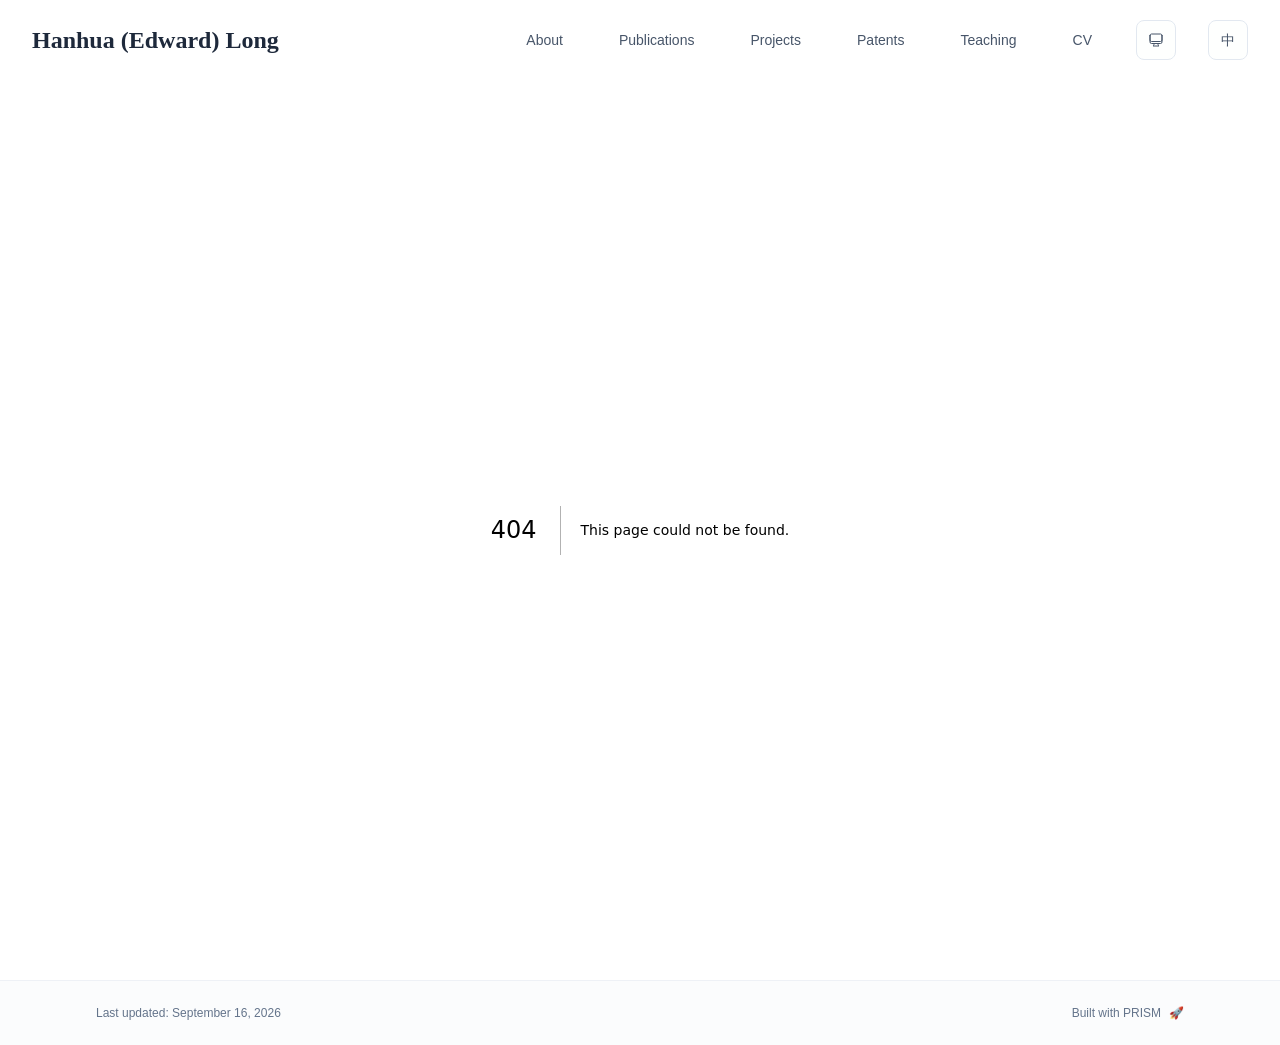
==== commit b98a31c9: "Update site" ====
--- a/404/index.html
+++ b/404/index.html
@@ -28,4 +28,4 @@
                 root.classList.add('light');
                 root.setAttribute('data-theme', 'light');
               }
-            </script><title>Hanhua (Edward) Long</title><meta name="description" content="Lecturer at Dalian Neusoft University of Information."/><meta name="author" content="Hanhua (Edward) Long"/><meta name="keywords" content="Hanhua (Edward) Long,PhD,Research,Dalian Neusoft University of Information"/><meta name="creator" content="Hanhua (Edward) Long"/><meta name="publisher" content="Hanhua (Edward) Long"/><meta property="og:title" content="Hanhua (Edward) Long"/><meta property="og:description" content="Lecturer at Dalian Neusoft University of Information."/><meta property="og:site_name" content="Hanhua (Edward) Long&#x27;s Academic Website"/><meta property="og:locale" content="en_US"/><meta property="og:type" content="website"/><meta name="twitter:card" content="summary"/><meta name="twitter:title" content="Hanhua (Edward) Long"/><meta name="twitter:description" content="Lecturer at Dalian Neusoft University of Information."/><link rel="icon" href="/favicon.svg"/><script>document.querySelectorAll('body link[rel="icon"], body link[rel="apple-touch-icon"]').forEach(el => document.head.appendChild(el))</script><script src="/_next/static/chunks/polyfills-42372ed130431b0a.js" noModule=""></script></head><body class="font-sans antialiased"><div style="visibility:hidden"><nav class="fixed top-0 left-0 right-0 z-50" data-headlessui-state=""><div class="transition-all duration-300 ease-out bg-transparent" style="transform:translateY(-100px)"><div class="max-w-7xl mx-auto px-4 sm:px-6 lg:px-8"><div class="flex justify-between items-center h-16 lg:h-20"><div class="flex-shrink-0" tabindex="0"><a class="text-xl lg:text-2xl font-serif font-semibold text-primary hover:text-accent transition-colors duration-200" href="/">Hanhua (Edward) Long</a></div><div class="hidden lg:block"><div class="ml-10 flex items-center space-x-8"><div class="flex items-baseline space-x-8"><a class="relative px-3 py-2 text-sm font-medium transition-all duration-200 rounded hover:bg-accent/10 hover:shadow-sm text-neutral-600 hover:text-primary" href="/"><span class="relative z-10">About</span></a><a class="relative px-3 py-2 text-sm font-medium transition-all duration-200 rounded hover:bg-accent/10 hover:shadow-sm text-neutral-600 hover:text-primary" href="/publications/"><span class="relative z-10">Publications</span></a><a class="relative px-3 py-2 text-sm font-medium transition-all duration-200 rounded hover:bg-accent/10 hover:shadow-sm text-neutral-600 hover:text-primary" href="/projects/"><span class="relative z-10">Projects</span></a><a class="relative px-3 py-2 text-sm font-medium transition-all duration-200 rounded hover:bg-accent/10 hover:shadow-sm text-neutral-600 hover:text-primary" href="/patents/"><span class="relative z-10">Patents</span></a><a class="relative px-3 py-2 text-sm font-medium transition-all duration-200 rounded hover:bg-accent/10 hover:shadow-sm text-neutral-600 hover:text-primary" href="/teaching/"><span class="relative z-10">Teaching</span></a><a class="relative px-3 py-2 text-sm font-medium transition-all duration-200 rounded hover:bg-accent/10 hover:shadow-sm text-neutral-600 hover:text-primary" href="/cv/"><span class="relative z-10">CV</span></a></div><div class="flex items-center justify-center w-10 h-10 rounded-lg border border-neutral-200 dark:border-[rgba(148,163,184,0.24)] bg-background dark:bg-neutral-800"><div class="w-4 h-4 rounded-full bg-neutral-300 animate-pulse"></div></div><div class="flex items-center justify-center w-10 h-10 rounded-lg border border-neutral-200 dark:border-[rgba(148,163,184,0.24)] bg-background dark:bg-neutral-800"><div class="w-6 h-3 rounded bg-neutral-300 animate-pulse"></div></div></div></div><div class="lg:hidden flex items-center space-x-2"><div class="flex items-center justify-center w-10 h-10 rounded-lg border border-neutral-200 dark:border-[rgba(148,163,184,0.24)] bg-background dark:bg-neutral-800"><div class="w-4 h-4 rounded-full bg-neutral-300 animate-pulse"></div></div><div class="flex items-center justify-center w-10 h-10 rounded-lg border border-neutral-200 dark:border-[rgba(148,163,184,0.24)] bg-background dark:bg-neutral-800"><div class="w-6 h-3 rounded bg-neutral-300 animate-pulse"></div></div><button class="inline-flex items-center justify-center p-2 rounded-md text-neutral-600 hover:text-primary hover:bg-neutral-100 dark:hover:bg-neutral-800 focus:outline-none focus:ring-2 focus:ring-inset focus:ring-accent transition-colors duration-200" id="headlessui-disclosure-button-«R7pdb»" type="button" aria-expanded="false" data-headlessui-state=""><span class="sr-only">Open main menu</span><div><svg xmlns="http://www.w3.org/2000/svg" fill="none" viewBox="0 0 24 24" stroke-width="1.5" stroke="currentColor" aria-hidden="true" data-slot="icon" class="block h-6 w-6"><path stroke-linecap="round" stroke-linejoin="round" d="M3.75 6.75h16.5M3.75 12h16.5m-16.5 5.25h16.5"></path></svg></div></button></div></div></div></div></nav><main class="min-h-screen pt-16 lg:pt-20"><div style="font-family:system-ui,&quot;Segoe UI&quot;,Roboto,Helvetica,Arial,sans-serif,&quot;Apple Color Emoji&quot;,&quot;Segoe UI Emoji&quot;;height:100vh;text-align:center;display:flex;flex-direction:column;align-items:center;justify-content:center"><div><style>body{color:#000;background:#fff;margin:0}.next-error-h1{border-right:1px solid rgba(0,0,0,.3)}@media (prefers-color-scheme:dark){body{color:#fff;background:#000}.next-error-h1{border-right:1px solid rgba(255,255,255,.3)}}</style><h1 class="next-error-h1" style="display:inline-block;margin:0 20px 0 0;padding:0 23px 0 0;font-size:24px;font-weight:500;vertical-align:top;line-height:49px">404</h1><div style="display:inline-block"><h2 style="font-size:14px;font-weight:400;line-height:49px;margin:0">This page could not be found.</h2></div></div></div><!--$--><!--/$--><!--$--><!--/$--></main><footer class="border-t border-neutral-200/50 bg-neutral-50/50 dark:bg-neutral-900/50 dark:border-neutral-700/50"><div class="max-w-6xl mx-auto px-4 sm:px-6 lg:px-8 py-6"><div class="flex flex-col sm:flex-row justify-between items-center gap-2"><p class="text-xs text-neutral-500">Last updated: <!-- -->August 9, 2026</p><p class="text-xs text-neutral-500 flex items-center"><a href="https://github.com/xyjoey/PRISM" target="_blank" rel="noopener noreferrer">Built with PRISM</a><span class="ml-2">🚀</span></p></div></div></footer></div><script src="/_next/static/chunks/webpack-679b75d1c4c2027c.js" async=""></script><script>(self.__next_f=self.__next_f||[]).push([0])</script><script>self.__next_f.push([1,"1:\"$Sreact.fragment\"\n2:I[3719,[\"458\",\"static/chunks/458-673854777400c410.js\",\"874\",\"static/chunks/874-6cc630662f3664af.js\",\"773\",\"static/chunks/773-5a6ac09c124c43b1.js\",\"177\",\"static/chunks/app/layout-5ff2c9095ad9732a.js\"],\"ThemeProvider\"]\n3:I[4574,[\"458\",\"static/chunks/458-673854777400c410.js\",\"874\",\"static/chunks/874-6cc630662f3664af.js\",\"773\",\"static/chunks/773-5a6ac09c124c43b1.js\",\"177\",\"static/chunks/app/layout-5ff2c9095ad9732a.js\"],\"default\"]\n4:I[7555,[],\"\"]\n5:I[1295,[],\"\"]\n6:I[2548,[\"458\",\"static/chunks/458-673854777400c410.js\",\"874\",\"static/chunks/874-6cc630662f3664af.js\",\"773\",\"static/chunks/773-5a6ac09c124c43b1.js\",\"177\",\"static/chunks/app/layout-5ff2c9095ad9732a.js\"],\"default\"]\n7:I[9665,[],\"MetadataBoundary\"]\n9:I[9665,[],\"OutletBoundary\"]\nc:I[4911,[],\"AsyncMetadataOutlet\"]\ne:I[9665,[],\"ViewportBoundary\"]\n10:I[6614,[],\"\"]\n:HL[\"/_next/static/css/cb0a2efb18b02b60.css\",\"style\"]\n"])</script><script>self.__next_f.push([1,"0:{\"P\":null,\"b\":\"JOvcI7qVZJCzVgRtxEmai\",\"p\":\"\",\"c\":[\"\",\"_not-found\",\"\"],\"i\":false,\"f\":[[[\"\",{\"children\":[\"/_not-found\",{\"children\":[\"__PAGE__\",{}]}]},\"$undefined\",\"$undefined\",true],[\"\",[\"$\",\"$1\",\"c\",{\"children\":[[[\"$\",\"link\",\"0\",{\"rel\":\"stylesheet\",\"href\":\"/_next/static/css/cb0a2efb18b02b60.css\",\"precedence\":\"next\",\"crossOrigin\":\"$undefined\",\"nonce\":\"$undefined\"}]],[\"$\",\"html\",null,{\"lang\":\"en\",\"className\":\"scroll-smooth\",\"suppressHydrationWarning\":true,\"children\":[[\"$\",\"head\",null,{\"children\":[[\"$\",\"link\",null,{\"rel\":\"icon\",\"href\":\"/favicon.svg\",\"type\":\"image/svg+xml\"}],[\"$\",\"script\",null,{\"dangerouslySetInnerHTML\":{\"__html\":\"\\n              try {\\n                const saved = localStorage.getItem('lang-storage');\\n                const parsed = saved ? JSON.parse(saved) : null;\\n                const lang = parsed?.state?.lang || 'en';\\n                document.documentElement.lang = lang === 'zh' ? 'zh-CN' : 'en';\\n              } catch (e) {}\\n            \"}}],[\"$\",\"link\",null,{\"rel\":\"dns-prefetch\",\"href\":\"https://google-fonts.jialeliu.com\"}],[\"$\",\"link\",null,{\"rel\":\"preconnect\",\"href\":\"https://google-fonts.jialeliu.com\",\"crossOrigin\":\"\"}],[\"$\",\"link\",null,{\"rel\":\"preload\",\"as\":\"style\",\"href\":\"https://google-fonts.jialeliu.com/css2?family=Inter:wght@300;400;500;600;700\u0026family=Crimson+Text:ital,wght@0,400;0,600;1,400\u0026display=swap\"}],[\"$\",\"link\",null,{\"rel\":\"stylesheet\",\"id\":\"gfonts-css\",\"href\":\"https://google-fonts.jialeliu.com/css2?family=Inter:wght@300;400;500;600;700\u0026family=Crimson+Text:ital,wght@0,400;0,600;1,400\u0026display=swap\",\"media\":\"print\",\"suppressHydrationWarning\":true}],[\"$\",\"script\",null,{\"dangerouslySetInnerHTML\":{\"__html\":\"\\n              (function(){\\n                var l = document.getElementById('gfonts-css');\\n                if (!l) return;\\n                if (l.media !== 'all') {\\n                  l.addEventListener('load', function(){ try { l.media = 'all'; } catch(e){} });\\n                }\\n              })();\\n            \"}}],[\"$\",\"noscript\",null,{\"children\":[\"$\",\"link\",null,{\"rel\":\"stylesheet\",\"href\":\"https://google-fonts.jialeliu.com/css2?family=Inter:wght@300;400;500;600;700\u0026family=Crimson+Text:ital,wght@0,400;0,600;1,400\u0026display=swap\"}]}],[\"$\",\"script\",null,{\"dangerouslySetInnerHTML\":{\"__html\":\"\\n              try {\\n                const theme = localStorage.getItem('theme-storage');\\n                const parsed = theme ? JSON.parse(theme) : null;\\n                const setting = parsed?.state?.theme || 'system';\\n                const prefersDark = typeof window !== 'undefined' \u0026\u0026 window.matchMedia \u0026\u0026 window.matchMedia('(prefers-color-scheme: dark)').matches;\\n                const effective = setting === 'dark' ? 'dark' : (setting === 'light' ? 'light' : (prefersDark ? 'dark' : 'light'));\\n                var root = document.documentElement;\\n                root.classList.add(effective);\\n                root.setAttribute('data-theme', effective);\\n              } catch (e) {\\n                var root = document.documentElement;\\n                root.classList.add('light');\\n                root.setAttribute('data-theme', 'light');\\n              }\\n            \"}}]]}],[\"$\",\"body\",null,{\"className\":\"font-sans antialiased\",\"children\":[\"$\",\"$L2\",null,{\"children\":[[\"$\",\"$L3\",null,{\"itemsByLang\":{\"en\":[{\"title\":\"About\",\"type\":\"page\",\"target\":\"about\",\"href\":\"/\"},{\"title\":\"Publications\",\"type\":\"page\",\"target\":\"publications\",\"href\":\"/publications\"},{\"title\":\"Projects\",\"type\":\"page\",\"target\":\"projects\",\"href\":\"/projects\"},{\"title\":\"Patents\",\"type\":\"page\",\"target\":\"patents\",\"href\":\"/patents\"},{\"title\":\"Teaching\",\"type\":\"page\",\"target\":\"teaching\",\"href\":\"/teaching\"},{\"title\":\"CV\",\"type\":\"page\",\"target\":\"cv\",\"href\":\"/cv\"}],\"zh\":[{\"title\":\"关于\",\"type\":\"page\",\"target\":\"about\",\"href\":\"/\"},{\"title\":\"论文\",\"type\":\"page\",\"target\":\"publications\",\"href\":\"/publications\"},{\"title\":\"项目\",\"type\":\"page\",\"target\":\"projects\",\"href\":\"/projects\"},{\"title\":\"专利\",\"type\":\"page\",\"target\":\"patents\",\"href\":\"/patents\"},{\"title\":\"教学\",\"type\":\"page\",\"target\":\"teaching\",\"href\":\"/teaching\"},{\"title\":\"简历\",\"type\":\"page\",\"target\":\"cv\",\"href\":\"/cv\"}]},\"siteTitle\":{\"en\":\"Hanhua (Edward) Long\",\"zh\":\"龙瀚华\"},\"enableOnePageMode\":false}],[\"$\",\"main\",null,{\"className\":\"min-h-screen pt-16 lg:pt-20\",\"children\":[\"$\",\"$L4\",null,{\"parallelRouterKey\":\"children\",\"error\":\"$undefined\",\"errorStyles\":\"$undefined\",\"errorScripts\":\"$undefined\",\"template\":[\"$\",\"$L5\",null,{}],\"templateStyles\":\"$undefined\",\"templateScripts\":\"$undefined\",\"notFound\":[[[\"$\",\"title\",null,{\"children\":\"404: This page could not be found.\"}],[\"$\",\"div\",null,{\"style\":{\"fontFamily\":\"system-ui,\\\"Segoe UI\\\",Roboto,Helvetica,Arial,sans-serif,\\\"Apple Color Emoji\\\",\\\"Segoe UI Emoji\\\"\",\"height\":\"100vh\",\"textAlign\":\"center\",\"display\":\"flex\",\"flexDirection\":\"column\",\"alignItems\":\"center\",\"justifyContent\":\"center\"},\"children\":[\"$\",\"div\",null,{\"children\":[[\"$\",\"style\",null,{\"dangerouslySetInnerHTML\":{\"__html\":\"body{color:#000;background:#fff;margin:0}.next-error-h1{border-right:1px solid rgba(0,0,0,.3)}@media (prefers-color-scheme:dark){body{color:#fff;background:#000}.next-error-h1{border-right:1px solid rgba(255,255,255,.3)}}\"}}],[\"$\",\"h1\",null,{\"className\":\"next-error-h1\",\"style\":{\"display\":\"inline-block\",\"margin\":\"0 20px 0 0\",\"padding\":\"0 23px 0 0\",\"fontSize\":24,\"fontWeight\":500,\"verticalAlign\":\"top\",\"lineHeight\":\"49px\"},\"children\":404}],[\"$\",\"div\",null,{\"style\":{\"display\":\"inline-block\"},\"children\":[\"$\",\"h2\",null,{\"style\":{\"fontSize\":14,\"fontWeight\":400,\"lineHeight\":\"49px\",\"margin\":0},\"children\":\"This page could not be found.\"}]}]]}]}]],[]],\"forbidden\":\"$undefined\",\"unauthorized\":\"$undefined\"}]}],[\"$\",\"$L6\",null,{\"lastUpdated\":\"August 9, 2026\"}]]}]}]]}]]}],{\"children\":[\"/_not-found\",[\"$\",\"$1\",\"c\",{\"children\":[null,[\"$\",\"$L4\",null,{\"parallelRouterKey\":\"children\",\"error\":\"$undefined\",\"errorStyles\":\"$undefined\",\"errorScripts\":\"$undefined\",\"template\":[\"$\",\"$L5\",null,{}],\"templateStyles\":\"$undefined\",\"templateScripts\":\"$undefined\",\"notFound\":\"$undefined\",\"forbidden\":\"$undefined\",\"unauthorized\":\"$undefined\"}]]}],{\"children\":[\"__PAGE__\",[\"$\",\"$1\",\"c\",{\"children\":[[[\"$\",\"title\",null,{\"children\":\"404: This page could not be found.\"}],[\"$\",\"div\",null,{\"style\":\"$0:f:0:1:1:props:children:1:props:children:1:props:children:props:children:1:props:children:props:notFound:0:1:props:style\",\"children\":[\"$\",\"div\",null,{\"children\":[[\"$\",\"style\",null,{\"dangerouslySetInnerHTML\":{\"__html\":\"body{color:#000;background:#fff;margin:0}.next-error-h1{border-right:1px solid rgba(0,0,0,.3)}@media (prefers-color-scheme:dark){body{color:#fff;background:#000}.next-error-h1{border-right:1px solid rgba(255,255,255,.3)}}\"}}],[\"$\",\"h1\",null,{\"className\":\"next-error-h1\",\"style\":\"$0:f:0:1:1:props:children:1:props:children:1:props:children:props:children:1:props:children:props:notFound:0:1:props:children:props:children:1:props:style\",\"children\":404}],[\"$\",\"div\",null,{\"style\":\"$0:f:0:1:1:props:children:1:props:children:1:props:children:props:children:1:props:children:props:notFound:0:1:props:children:props:children:2:props:style\",\"children\":[\"$\",\"h2\",null,{\"style\":\"$0:f:0:1:1:props:children:1:props:children:1:props:children:props:children:1:props:children:props:notFound:0:1:props:children:props:children:2:props:children:props:style\",\"children\":\"This page could not be found.\"}]}]]}]}]],[\"$\",\"$L7\",null,{\"children\":\"$L8\"}],null,[\"$\",\"$L9\",null,{\"children\":[\"$La\",\"$Lb\",[\"$\",\"$Lc\",null,{\"promise\":\"$@d\"}]]}]]}],{},null,false]},null,false]},null,false],[\"$\",\"$1\",\"h\",{\"children\":[[\"$\",\"meta\",null,{\"name\":\"robots\",\"content\":\"noindex\"}],[\"$\",\"$1\",\"Mf2G49wAB522Kx5qbVaD4\",{\"children\":[[\"$\",\"$Le\",null,{\"children\":\"$Lf\"}],null]}],null]}],false]],\"m\":\"$undefined\",\"G\":[\"$10\",\"$undefined\"],\"s\":false,\"S\":true}\n"])</script><script>self.__next_f.push([1,"11:\"$Sreact.suspense\"\n12:I[4911,[],\"AsyncMetadata\"]\n8:[\"$\",\"$11\",null,{\"fallback\":null,\"children\":[\"$\",\"$L12\",null,{\"promise\":\"$@13\"}]}]\n"])</script><script>self.__next_f.push([1,"b:null\n"])</script><script>self.__next_f.push([1,"f:[[\"$\",\"meta\",\"0\",{\"charSet\":\"utf-8\"}],[\"$\",\"meta\",\"1\",{\"name\":\"viewport\",\"content\":\"width=device-width, initial-scale=1\"}]]\na:null\n"])</script><script>self.__next_f.push([1,"13:{\"metadata\":[[\"$\",\"title\",\"0\",{\"children\":\"Hanhua (Edward) Long\"}],[\"$\",\"meta\",\"1\",{\"name\":\"description\",\"content\":\"Lecturer at Dalian Neusoft University of Information.\"}],[\"$\",\"meta\",\"2\",{\"name\":\"author\",\"content\":\"Hanhua (Edward) Long\"}],[\"$\",\"meta\",\"3\",{\"name\":\"keywords\",\"content\":\"Hanhua (Edward) Long,PhD,Research,Dalian Neusoft University of Information\"}],[\"$\",\"meta\",\"4\",{\"name\":\"creator\",\"content\":\"Hanhua (Edward) Long\"}],[\"$\",\"meta\",\"5\",{\"name\":\"publisher\",\"content\":\"Hanhua (Edward) Long\"}],[\"$\",\"meta\",\"6\",{\"property\":\"og:title\",\"content\":\"Hanhua (Edward) Long\"}],[\"$\",\"meta\",\"7\",{\"property\":\"og:description\",\"content\":\"Lecturer at Dalian Neusoft University of Information.\"}],[\"$\",\"meta\",\"8\",{\"property\":\"og:site_name\",\"content\":\"Hanhua (Edward) Long's Academic Website\"}],[\"$\",\"meta\",\"9\",{\"property\":\"og:locale\",\"content\":\"en_US\"}],[\"$\",\"meta\",\"10\",{\"property\":\"og:type\",\"content\":\"website\"}],[\"$\",\"meta\",\"11\",{\"name\":\"twitter:card\",\"content\":\"summary\"}],[\"$\",\"meta\",\"12\",{\"name\":\"twitter:title\",\"content\":\"Hanhua (Edward) Long\"}],[\"$\",\"meta\",\"13\",{\"name\":\"twitter:description\",\"content\":\"Lecturer at Dalian Neusoft University of Information.\"}],[\"$\",\"link\",\"14\",{\"rel\":\"icon\",\"href\":\"/favicon.svg\"}]],\"error\":null,\"digest\":\"$undefined\"}\nd:{\"metadata\":\"$13:metadata\",\"error\":null,\"digest\":\"$undefined\"}\n"])</script></body></html>+            </script><title>Hanhua (Edward) Long</title><meta name="description" content="Lecturer at Dalian Neusoft University of Information."/><meta name="author" content="Hanhua (Edward) Long"/><meta name="keywords" content="Hanhua (Edward) Long,PhD,Research,Dalian Neusoft University of Information"/><meta name="creator" content="Hanhua (Edward) Long"/><meta name="publisher" content="Hanhua (Edward) Long"/><meta property="og:title" content="Hanhua (Edward) Long"/><meta property="og:description" content="Lecturer at Dalian Neusoft University of Information."/><meta property="og:site_name" content="Hanhua (Edward) Long&#x27;s Academic Website"/><meta property="og:locale" content="en_US"/><meta property="og:type" content="website"/><meta name="twitter:card" content="summary"/><meta name="twitter:title" content="Hanhua (Edward) Long"/><meta name="twitter:description" content="Lecturer at Dalian Neusoft University of Information."/><link rel="icon" href="/favicon.svg"/><script>document.querySelectorAll('body link[rel="icon"], body link[rel="apple-touch-icon"]').forEach(el => document.head.appendChild(el))</script><script src="/_next/static/chunks/polyfills-42372ed130431b0a.js" noModule=""></script></head><body class="font-sans antialiased"><div style="visibility:hidden"><nav class="fixed top-0 left-0 right-0 z-50" data-headlessui-state=""><div class="transition-all duration-300 ease-out bg-transparent" style="transform:translateY(-100px)"><div class="max-w-7xl mx-auto px-4 sm:px-6 lg:px-8"><div class="flex justify-between items-center h-16 lg:h-20"><div class="flex-shrink-0" tabindex="0"><a class="text-xl lg:text-2xl font-serif font-semibold text-primary hover:text-accent transition-colors duration-200" href="/">Hanhua (Edward) Long</a></div><div class="hidden lg:block"><div class="ml-10 flex items-center space-x-8"><div class="flex items-baseline space-x-8"><a class="relative px-3 py-2 text-sm font-medium transition-all duration-200 rounded hover:bg-accent/10 hover:shadow-sm text-neutral-600 hover:text-primary" href="/"><span class="relative z-10">About</span></a><a class="relative px-3 py-2 text-sm font-medium transition-all duration-200 rounded hover:bg-accent/10 hover:shadow-sm text-neutral-600 hover:text-primary" href="/publications/"><span class="relative z-10">Publications</span></a><a class="relative px-3 py-2 text-sm font-medium transition-all duration-200 rounded hover:bg-accent/10 hover:shadow-sm text-neutral-600 hover:text-primary" href="/projects/"><span class="relative z-10">Projects</span></a><a class="relative px-3 py-2 text-sm font-medium transition-all duration-200 rounded hover:bg-accent/10 hover:shadow-sm text-neutral-600 hover:text-primary" href="/patents/"><span class="relative z-10">Patents</span></a><a class="relative px-3 py-2 text-sm font-medium transition-all duration-200 rounded hover:bg-accent/10 hover:shadow-sm text-neutral-600 hover:text-primary" href="/teaching/"><span class="relative z-10">Teaching</span></a><a class="relative px-3 py-2 text-sm font-medium transition-all duration-200 rounded hover:bg-accent/10 hover:shadow-sm text-neutral-600 hover:text-primary" href="/cv/"><span class="relative z-10">CV</span></a></div><div class="flex items-center justify-center w-10 h-10 rounded-lg border border-neutral-200 dark:border-[rgba(148,163,184,0.24)] bg-background dark:bg-neutral-800"><div class="w-4 h-4 rounded-full bg-neutral-300 animate-pulse"></div></div><div class="flex items-center justify-center w-10 h-10 rounded-lg border border-neutral-200 dark:border-[rgba(148,163,184,0.24)] bg-background dark:bg-neutral-800"><div class="w-6 h-3 rounded bg-neutral-300 animate-pulse"></div></div></div></div><div class="lg:hidden flex items-center space-x-2"><div class="flex items-center justify-center w-10 h-10 rounded-lg border border-neutral-200 dark:border-[rgba(148,163,184,0.24)] bg-background dark:bg-neutral-800"><div class="w-4 h-4 rounded-full bg-neutral-300 animate-pulse"></div></div><div class="flex items-center justify-center w-10 h-10 rounded-lg border border-neutral-200 dark:border-[rgba(148,163,184,0.24)] bg-background dark:bg-neutral-800"><div class="w-6 h-3 rounded bg-neutral-300 animate-pulse"></div></div><button class="inline-flex items-center justify-center p-2 rounded-md text-neutral-600 hover:text-primary hover:bg-neutral-100 dark:hover:bg-neutral-800 focus:outline-none focus:ring-2 focus:ring-inset focus:ring-accent transition-colors duration-200" id="headlessui-disclosure-button-«R7pdb»" type="button" aria-expanded="false" data-headlessui-state=""><span class="sr-only">Open main menu</span><div><svg xmlns="http://www.w3.org/2000/svg" fill="none" viewBox="0 0 24 24" stroke-width="1.5" stroke="currentColor" aria-hidden="true" data-slot="icon" class="block h-6 w-6"><path stroke-linecap="round" stroke-linejoin="round" d="M3.75 6.75h16.5M3.75 12h16.5m-16.5 5.25h16.5"></path></svg></div></button></div></div></div></div></nav><main class="min-h-screen pt-16 lg:pt-20"><div style="font-family:system-ui,&quot;Segoe UI&quot;,Roboto,Helvetica,Arial,sans-serif,&quot;Apple Color Emoji&quot;,&quot;Segoe UI Emoji&quot;;height:100vh;text-align:center;display:flex;flex-direction:column;align-items:center;justify-content:center"><div><style>body{color:#000;background:#fff;margin:0}.next-error-h1{border-right:1px solid rgba(0,0,0,.3)}@media (prefers-color-scheme:dark){body{color:#fff;background:#000}.next-error-h1{border-right:1px solid rgba(255,255,255,.3)}}</style><h1 class="next-error-h1" style="display:inline-block;margin:0 20px 0 0;padding:0 23px 0 0;font-size:24px;font-weight:500;vertical-align:top;line-height:49px">404</h1><div style="display:inline-block"><h2 style="font-size:14px;font-weight:400;line-height:49px;margin:0">This page could not be found.</h2></div></div></div><!--$--><!--/$--><!--$--><!--/$--></main><footer class="border-t border-neutral-200/50 bg-neutral-50/50 dark:bg-neutral-900/50 dark:border-neutral-700/50"><div class="max-w-6xl mx-auto px-4 sm:px-6 lg:px-8 py-6"><div class="flex flex-col sm:flex-row justify-between items-center gap-2"><p class="text-xs text-neutral-500">Last updated: <!-- -->September 16, 2026</p><p class="text-xs text-neutral-500 flex items-center"><a href="https://github.com/xyjoey/PRISM" target="_blank" rel="noopener noreferrer">Built with PRISM</a><span class="ml-2">🚀</span></p></div></div></footer></div><script src="/_next/static/chunks/webpack-679b75d1c4c2027c.js" async=""></script><script>(self.__next_f=self.__next_f||[]).push([0])</script><script>self.__next_f.push([1,"1:\"$Sreact.fragment\"\n2:I[3719,[\"458\",\"static/chunks/458-673854777400c410.js\",\"874\",\"static/chunks/874-6cc630662f3664af.js\",\"773\",\"static/chunks/773-5a6ac09c124c43b1.js\",\"177\",\"static/chunks/app/layout-5ff2c9095ad9732a.js\"],\"ThemeProvider\"]\n3:I[4574,[\"458\",\"static/chunks/458-673854777400c410.js\",\"874\",\"static/chunks/874-6cc630662f3664af.js\",\"773\",\"static/chunks/773-5a6ac09c124c43b1.js\",\"177\",\"static/chunks/app/layout-5ff2c9095ad9732a.js\"],\"default\"]\n4:I[7555,[],\"\"]\n5:I[1295,[],\"\"]\n6:I[2548,[\"458\",\"static/chunks/458-673854777400c410.js\",\"874\",\"static/chunks/874-6cc630662f3664af.js\",\"773\",\"static/chunks/773-5a6ac09c124c43b1.js\",\"177\",\"static/chunks/app/layout-5ff2c9095ad9732a.js\"],\"default\"]\n7:I[9665,[],\"MetadataBoundary\"]\n9:I[9665,[],\"OutletBoundary\"]\nc:I[4911,[],\"AsyncMetadataOutlet\"]\ne:I[9665,[],\"ViewportBoundary\"]\n10:I[6614,[],\"\"]\n:HL[\"/_next/static/css/cb0a2efb18b02b60.css\",\"style\"]\n"])</script><script>self.__next_f.push([1,"0:{\"P\":null,\"b\":\"Z94Oamf8Yn696tnv9stiw\",\"p\":\"\",\"c\":[\"\",\"_not-found\",\"\"],\"i\":false,\"f\":[[[\"\",{\"children\":[\"/_not-found\",{\"children\":[\"__PAGE__\",{}]}]},\"$undefined\",\"$undefined\",true],[\"\",[\"$\",\"$1\",\"c\",{\"children\":[[[\"$\",\"link\",\"0\",{\"rel\":\"stylesheet\",\"href\":\"/_next/static/css/cb0a2efb18b02b60.css\",\"precedence\":\"next\",\"crossOrigin\":\"$undefined\",\"nonce\":\"$undefined\"}]],[\"$\",\"html\",null,{\"lang\":\"en\",\"className\":\"scroll-smooth\",\"suppressHydrationWarning\":true,\"children\":[[\"$\",\"head\",null,{\"children\":[[\"$\",\"link\",null,{\"rel\":\"icon\",\"href\":\"/favicon.svg\",\"type\":\"image/svg+xml\"}],[\"$\",\"script\",null,{\"dangerouslySetInnerHTML\":{\"__html\":\"\\n              try {\\n                const saved = localStorage.getItem('lang-storage');\\n                const parsed = saved ? JSON.parse(saved) : null;\\n                const lang = parsed?.state?.lang || 'en';\\n                document.documentElement.lang = lang === 'zh' ? 'zh-CN' : 'en';\\n              } catch (e) {}\\n            \"}}],[\"$\",\"link\",null,{\"rel\":\"dns-prefetch\",\"href\":\"https://google-fonts.jialeliu.com\"}],[\"$\",\"link\",null,{\"rel\":\"preconnect\",\"href\":\"https://google-fonts.jialeliu.com\",\"crossOrigin\":\"\"}],[\"$\",\"link\",null,{\"rel\":\"preload\",\"as\":\"style\",\"href\":\"https://google-fonts.jialeliu.com/css2?family=Inter:wght@300;400;500;600;700\u0026family=Crimson+Text:ital,wght@0,400;0,600;1,400\u0026display=swap\"}],[\"$\",\"link\",null,{\"rel\":\"stylesheet\",\"id\":\"gfonts-css\",\"href\":\"https://google-fonts.jialeliu.com/css2?family=Inter:wght@300;400;500;600;700\u0026family=Crimson+Text:ital,wght@0,400;0,600;1,400\u0026display=swap\",\"media\":\"print\",\"suppressHydrationWarning\":true}],[\"$\",\"script\",null,{\"dangerouslySetInnerHTML\":{\"__html\":\"\\n              (function(){\\n                var l = document.getElementById('gfonts-css');\\n                if (!l) return;\\n                if (l.media !== 'all') {\\n                  l.addEventListener('load', function(){ try { l.media = 'all'; } catch(e){} });\\n                }\\n              })();\\n            \"}}],[\"$\",\"noscript\",null,{\"children\":[\"$\",\"link\",null,{\"rel\":\"stylesheet\",\"href\":\"https://google-fonts.jialeliu.com/css2?family=Inter:wght@300;400;500;600;700\u0026family=Crimson+Text:ital,wght@0,400;0,600;1,400\u0026display=swap\"}]}],[\"$\",\"script\",null,{\"dangerouslySetInnerHTML\":{\"__html\":\"\\n              try {\\n                const theme = localStorage.getItem('theme-storage');\\n                const parsed = theme ? JSON.parse(theme) : null;\\n                const setting = parsed?.state?.theme || 'system';\\n                const prefersDark = typeof window !== 'undefined' \u0026\u0026 window.matchMedia \u0026\u0026 window.matchMedia('(prefers-color-scheme: dark)').matches;\\n                const effective = setting === 'dark' ? 'dark' : (setting === 'light' ? 'light' : (prefersDark ? 'dark' : 'light'));\\n                var root = document.documentElement;\\n                root.classList.add(effective);\\n                root.setAttribute('data-theme', effective);\\n              } catch (e) {\\n                var root = document.documentElement;\\n                root.classList.add('light');\\n                root.setAttribute('data-theme', 'light');\\n              }\\n            \"}}]]}],[\"$\",\"body\",null,{\"className\":\"font-sans antialiased\",\"children\":[\"$\",\"$L2\",null,{\"children\":[[\"$\",\"$L3\",null,{\"itemsByLang\":{\"en\":[{\"title\":\"About\",\"type\":\"page\",\"target\":\"about\",\"href\":\"/\"},{\"title\":\"Publications\",\"type\":\"page\",\"target\":\"publications\",\"href\":\"/publications\"},{\"title\":\"Projects\",\"type\":\"page\",\"target\":\"projects\",\"href\":\"/projects\"},{\"title\":\"Patents\",\"type\":\"page\",\"target\":\"patents\",\"href\":\"/patents\"},{\"title\":\"Teaching\",\"type\":\"page\",\"target\":\"teaching\",\"href\":\"/teaching\"},{\"title\":\"CV\",\"type\":\"page\",\"target\":\"cv\",\"href\":\"/cv\"}],\"zh\":[{\"title\":\"关于\",\"type\":\"page\",\"target\":\"about\",\"href\":\"/\"},{\"title\":\"论文\",\"type\":\"page\",\"target\":\"publications\",\"href\":\"/publications\"},{\"title\":\"项目\",\"type\":\"page\",\"target\":\"projects\",\"href\":\"/projects\"},{\"title\":\"专利\",\"type\":\"page\",\"target\":\"patents\",\"href\":\"/patents\"},{\"title\":\"教学\",\"type\":\"page\",\"target\":\"teaching\",\"href\":\"/teaching\"},{\"title\":\"简历\",\"type\":\"page\",\"target\":\"cv\",\"href\":\"/cv\"}]},\"siteTitle\":{\"en\":\"Hanhua (Edward) Long\",\"zh\":\"龙瀚华\"},\"enableOnePageMode\":false}],[\"$\",\"main\",null,{\"className\":\"min-h-screen pt-16 lg:pt-20\",\"children\":[\"$\",\"$L4\",null,{\"parallelRouterKey\":\"children\",\"error\":\"$undefined\",\"errorStyles\":\"$undefined\",\"errorScripts\":\"$undefined\",\"template\":[\"$\",\"$L5\",null,{}],\"templateStyles\":\"$undefined\",\"templateScripts\":\"$undefined\",\"notFound\":[[[\"$\",\"title\",null,{\"children\":\"404: This page could not be found.\"}],[\"$\",\"div\",null,{\"style\":{\"fontFamily\":\"system-ui,\\\"Segoe UI\\\",Roboto,Helvetica,Arial,sans-serif,\\\"Apple Color Emoji\\\",\\\"Segoe UI Emoji\\\"\",\"height\":\"100vh\",\"textAlign\":\"center\",\"display\":\"flex\",\"flexDirection\":\"column\",\"alignItems\":\"center\",\"justifyContent\":\"center\"},\"children\":[\"$\",\"div\",null,{\"children\":[[\"$\",\"style\",null,{\"dangerouslySetInnerHTML\":{\"__html\":\"body{color:#000;background:#fff;margin:0}.next-error-h1{border-right:1px solid rgba(0,0,0,.3)}@media (prefers-color-scheme:dark){body{color:#fff;background:#000}.next-error-h1{border-right:1px solid rgba(255,255,255,.3)}}\"}}],[\"$\",\"h1\",null,{\"className\":\"next-error-h1\",\"style\":{\"display\":\"inline-block\",\"margin\":\"0 20px 0 0\",\"padding\":\"0 23px 0 0\",\"fontSize\":24,\"fontWeight\":500,\"verticalAlign\":\"top\",\"lineHeight\":\"49px\"},\"children\":404}],[\"$\",\"div\",null,{\"style\":{\"display\":\"inline-block\"},\"children\":[\"$\",\"h2\",null,{\"style\":{\"fontSize\":14,\"fontWeight\":400,\"lineHeight\":\"49px\",\"margin\":0},\"children\":\"This page could not be found.\"}]}]]}]}]],[]],\"forbidden\":\"$undefined\",\"unauthorized\":\"$undefined\"}]}],[\"$\",\"$L6\",null,{\"lastUpdated\":\"September 16, 2026\"}]]}]}]]}]]}],{\"children\":[\"/_not-found\",[\"$\",\"$1\",\"c\",{\"children\":[null,[\"$\",\"$L4\",null,{\"parallelRouterKey\":\"children\",\"error\":\"$undefined\",\"errorStyles\":\"$undefined\",\"errorScripts\":\"$undefined\",\"template\":[\"$\",\"$L5\",null,{}],\"templateStyles\":\"$undefined\",\"templateScripts\":\"$undefined\",\"notFound\":\"$undefined\",\"forbidden\":\"$undefined\",\"unauthorized\":\"$undefined\"}]]}],{\"children\":[\"__PAGE__\",[\"$\",\"$1\",\"c\",{\"children\":[[[\"$\",\"title\",null,{\"children\":\"404: This page could not be found.\"}],[\"$\",\"div\",null,{\"style\":\"$0:f:0:1:1:props:children:1:props:children:1:props:children:props:children:1:props:children:props:notFound:0:1:props:style\",\"children\":[\"$\",\"div\",null,{\"children\":[[\"$\",\"style\",null,{\"dangerouslySetInnerHTML\":{\"__html\":\"body{color:#000;background:#fff;margin:0}.next-error-h1{border-right:1px solid rgba(0,0,0,.3)}@media (prefers-color-scheme:dark){body{color:#fff;background:#000}.next-error-h1{border-right:1px solid rgba(255,255,255,.3)}}\"}}],[\"$\",\"h1\",null,{\"className\":\"next-error-h1\",\"style\":\"$0:f:0:1:1:props:children:1:props:children:1:props:children:props:children:1:props:children:props:notFound:0:1:props:children:props:children:1:props:style\",\"children\":404}],[\"$\",\"div\",null,{\"style\":\"$0:f:0:1:1:props:children:1:props:children:1:props:children:props:children:1:props:children:props:notFound:0:1:props:children:props:children:2:props:style\",\"children\":[\"$\",\"h2\",null,{\"style\":\"$0:f:0:1:1:props:children:1:props:children:1:props:children:props:children:1:props:children:props:notFound:0:1:props:children:props:children:2:props:children:props:style\",\"children\":\"This page could not be found.\"}]}]]}]}]],[\"$\",\"$L7\",null,{\"children\":\"$L8\"}],null,[\"$\",\"$L9\",null,{\"children\":[\"$La\",\"$Lb\",[\"$\",\"$Lc\",null,{\"promise\":\"$@d\"}]]}]]}],{},null,false]},null,false]},null,false],[\"$\",\"$1\",\"h\",{\"children\":[[\"$\",\"meta\",null,{\"name\":\"robots\",\"content\":\"noindex\"}],[\"$\",\"$1\",\"F8eHFcyTZKIAohtfbiGW8\",{\"children\":[[\"$\",\"$Le\",null,{\"children\":\"$Lf\"}],null]}],null]}],false]],\"m\":\"$undefined\",\"G\":[\"$10\",\"$undefined\"],\"s\":false,\"S\":true}\n"])</script><script>self.__next_f.push([1,"11:\"$Sreact.suspense\"\n12:I[4911,[],\"AsyncMetadata\"]\n8:[\"$\",\"$11\",null,{\"fallback\":null,\"children\":[\"$\",\"$L12\",null,{\"promise\":\"$@13\"}]}]\n"])</script><script>self.__next_f.push([1,"b:null\n"])</script><script>self.__next_f.push([1,"f:[[\"$\",\"meta\",\"0\",{\"charSet\":\"utf-8\"}],[\"$\",\"meta\",\"1\",{\"name\":\"viewport\",\"content\":\"width=device-width, initial-scale=1\"}]]\na:null\n"])</script><script>self.__next_f.push([1,"13:{\"metadata\":[[\"$\",\"title\",\"0\",{\"children\":\"Hanhua (Edward) Long\"}],[\"$\",\"meta\",\"1\",{\"name\":\"description\",\"content\":\"Lecturer at Dalian Neusoft University of Information.\"}],[\"$\",\"meta\",\"2\",{\"name\":\"author\",\"content\":\"Hanhua (Edward) Long\"}],[\"$\",\"meta\",\"3\",{\"name\":\"keywords\",\"content\":\"Hanhua (Edward) Long,PhD,Research,Dalian Neusoft University of Information\"}],[\"$\",\"meta\",\"4\",{\"name\":\"creator\",\"content\":\"Hanhua (Edward) Long\"}],[\"$\",\"meta\",\"5\",{\"name\":\"publisher\",\"content\":\"Hanhua (Edward) Long\"}],[\"$\",\"meta\",\"6\",{\"property\":\"og:title\",\"content\":\"Hanhua (Edward) Long\"}],[\"$\",\"meta\",\"7\",{\"property\":\"og:description\",\"content\":\"Lecturer at Dalian Neusoft University of Information.\"}],[\"$\",\"meta\",\"8\",{\"property\":\"og:site_name\",\"content\":\"Hanhua (Edward) Long's Academic Website\"}],[\"$\",\"meta\",\"9\",{\"property\":\"og:locale\",\"content\":\"en_US\"}],[\"$\",\"meta\",\"10\",{\"property\":\"og:type\",\"content\":\"website\"}],[\"$\",\"meta\",\"11\",{\"name\":\"twitter:card\",\"content\":\"summary\"}],[\"$\",\"meta\",\"12\",{\"name\":\"twitter:title\",\"content\":\"Hanhua (Edward) Long\"}],[\"$\",\"meta\",\"13\",{\"name\":\"twitter:description\",\"content\":\"Lecturer at Dalian Neusoft University of Information.\"}],[\"$\",\"link\",\"14\",{\"rel\":\"icon\",\"href\":\"/favicon.svg\"}]],\"error\":null,\"digest\":\"$undefined\"}\nd:{\"metadata\":\"$13:metadata\",\"error\":null,\"digest\":\"$undefined\"}\n"])</script></body></html>
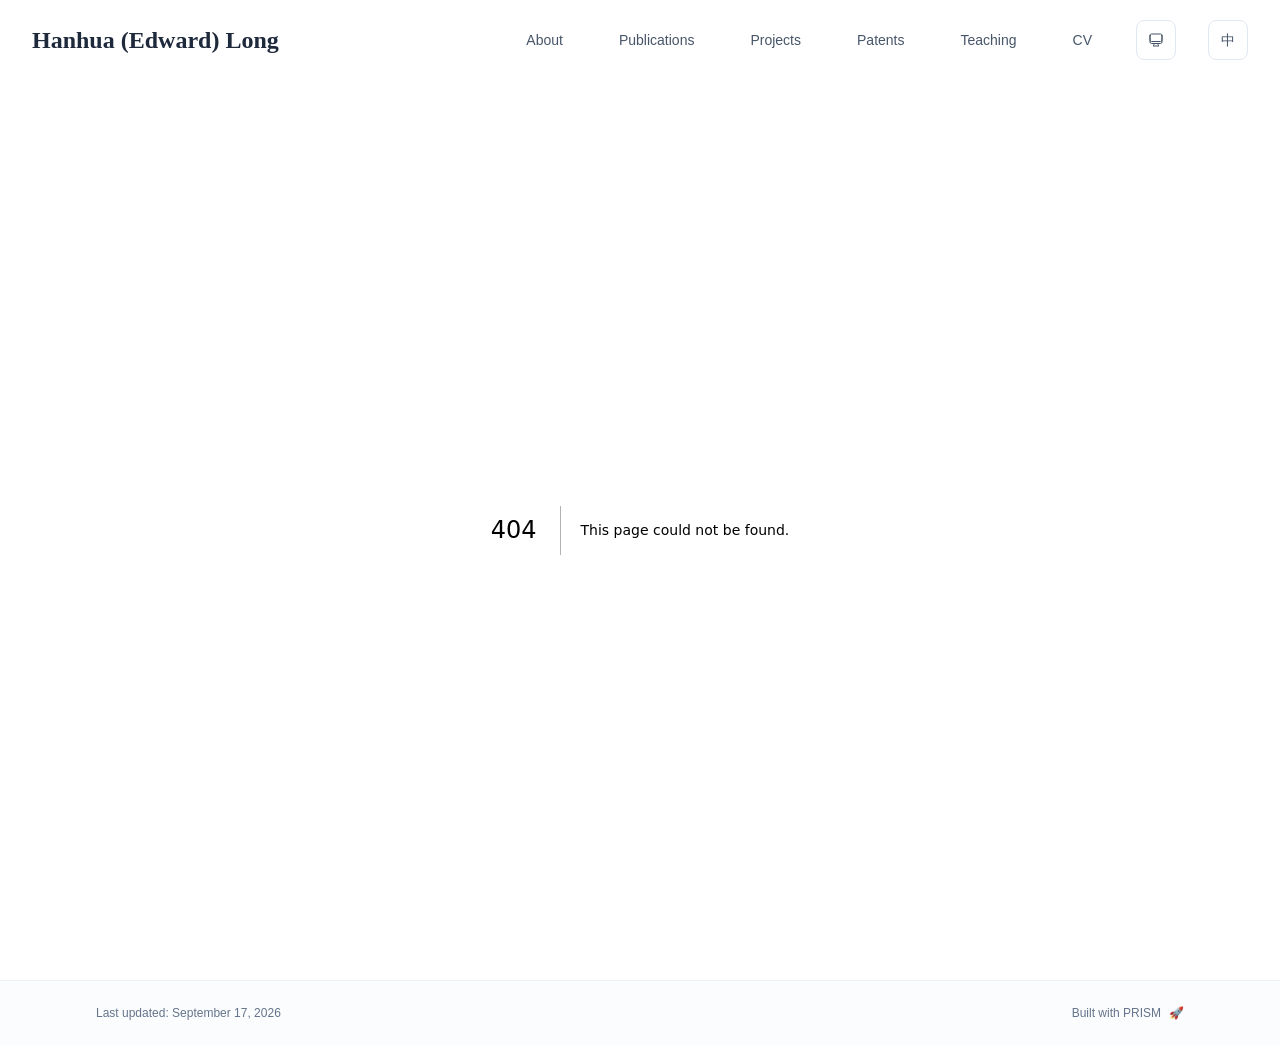
==== commit a63458c6: "Update site" ====
--- a/404/index.html
+++ b/404/index.html
@@ -28,4 +28,4 @@
                 root.classList.add('light');
                 root.setAttribute('data-theme', 'light');
               }
-            </script><title>Hanhua (Edward) Long</title><meta name="description" content="Lecturer at Dalian Neusoft University of Information."/><meta name="author" content="Hanhua (Edward) Long"/><meta name="keywords" content="Hanhua (Edward) Long,PhD,Research,Dalian Neusoft University of Information"/><meta name="creator" content="Hanhua (Edward) Long"/><meta name="publisher" content="Hanhua (Edward) Long"/><meta property="og:title" content="Hanhua (Edward) Long"/><meta property="og:description" content="Lecturer at Dalian Neusoft University of Information."/><meta property="og:site_name" content="Hanhua (Edward) Long&#x27;s Academic Website"/><meta property="og:locale" content="en_US"/><meta property="og:type" content="website"/><meta name="twitter:card" content="summary"/><meta name="twitter:title" content="Hanhua (Edward) Long"/><meta name="twitter:description" content="Lecturer at Dalian Neusoft University of Information."/><link rel="icon" href="/favicon.svg"/><script>document.querySelectorAll('body link[rel="icon"], body link[rel="apple-touch-icon"]').forEach(el => document.head.appendChild(el))</script><script src="/_next/static/chunks/polyfills-42372ed130431b0a.js" noModule=""></script></head><body class="font-sans antialiased"><div style="visibility:hidden"><nav class="fixed top-0 left-0 right-0 z-50" data-headlessui-state=""><div class="transition-all duration-300 ease-out bg-transparent" style="transform:translateY(-100px)"><div class="max-w-7xl mx-auto px-4 sm:px-6 lg:px-8"><div class="flex justify-between items-center h-16 lg:h-20"><div class="flex-shrink-0" tabindex="0"><a class="text-xl lg:text-2xl font-serif font-semibold text-primary hover:text-accent transition-colors duration-200" href="/">Hanhua (Edward) Long</a></div><div class="hidden lg:block"><div class="ml-10 flex items-center space-x-8"><div class="flex items-baseline space-x-8"><a class="relative px-3 py-2 text-sm font-medium transition-all duration-200 rounded hover:bg-accent/10 hover:shadow-sm text-neutral-600 hover:text-primary" href="/"><span class="relative z-10">About</span></a><a class="relative px-3 py-2 text-sm font-medium transition-all duration-200 rounded hover:bg-accent/10 hover:shadow-sm text-neutral-600 hover:text-primary" href="/publications/"><span class="relative z-10">Publications</span></a><a class="relative px-3 py-2 text-sm font-medium transition-all duration-200 rounded hover:bg-accent/10 hover:shadow-sm text-neutral-600 hover:text-primary" href="/projects/"><span class="relative z-10">Projects</span></a><a class="relative px-3 py-2 text-sm font-medium transition-all duration-200 rounded hover:bg-accent/10 hover:shadow-sm text-neutral-600 hover:text-primary" href="/patents/"><span class="relative z-10">Patents</span></a><a class="relative px-3 py-2 text-sm font-medium transition-all duration-200 rounded hover:bg-accent/10 hover:shadow-sm text-neutral-600 hover:text-primary" href="/teaching/"><span class="relative z-10">Teaching</span></a><a class="relative px-3 py-2 text-sm font-medium transition-all duration-200 rounded hover:bg-accent/10 hover:shadow-sm text-neutral-600 hover:text-primary" href="/cv/"><span class="relative z-10">CV</span></a></div><div class="flex items-center justify-center w-10 h-10 rounded-lg border border-neutral-200 dark:border-[rgba(148,163,184,0.24)] bg-background dark:bg-neutral-800"><div class="w-4 h-4 rounded-full bg-neutral-300 animate-pulse"></div></div><div class="flex items-center justify-center w-10 h-10 rounded-lg border border-neutral-200 dark:border-[rgba(148,163,184,0.24)] bg-background dark:bg-neutral-800"><div class="w-6 h-3 rounded bg-neutral-300 animate-pulse"></div></div></div></div><div class="lg:hidden flex items-center space-x-2"><div class="flex items-center justify-center w-10 h-10 rounded-lg border border-neutral-200 dark:border-[rgba(148,163,184,0.24)] bg-background dark:bg-neutral-800"><div class="w-4 h-4 rounded-full bg-neutral-300 animate-pulse"></div></div><div class="flex items-center justify-center w-10 h-10 rounded-lg border border-neutral-200 dark:border-[rgba(148,163,184,0.24)] bg-background dark:bg-neutral-800"><div class="w-6 h-3 rounded bg-neutral-300 animate-pulse"></div></div><button class="inline-flex items-center justify-center p-2 rounded-md text-neutral-600 hover:text-primary hover:bg-neutral-100 dark:hover:bg-neutral-800 focus:outline-none focus:ring-2 focus:ring-inset focus:ring-accent transition-colors duration-200" id="headlessui-disclosure-button-«R7pdb»" type="button" aria-expanded="false" data-headlessui-state=""><span class="sr-only">Open main menu</span><div><svg xmlns="http://www.w3.org/2000/svg" fill="none" viewBox="0 0 24 24" stroke-width="1.5" stroke="currentColor" aria-hidden="true" data-slot="icon" class="block h-6 w-6"><path stroke-linecap="round" stroke-linejoin="round" d="M3.75 6.75h16.5M3.75 12h16.5m-16.5 5.25h16.5"></path></svg></div></button></div></div></div></div></nav><main class="min-h-screen pt-16 lg:pt-20"><div style="font-family:system-ui,&quot;Segoe UI&quot;,Roboto,Helvetica,Arial,sans-serif,&quot;Apple Color Emoji&quot;,&quot;Segoe UI Emoji&quot;;height:100vh;text-align:center;display:flex;flex-direction:column;align-items:center;justify-content:center"><div><style>body{color:#000;background:#fff;margin:0}.next-error-h1{border-right:1px solid rgba(0,0,0,.3)}@media (prefers-color-scheme:dark){body{color:#fff;background:#000}.next-error-h1{border-right:1px solid rgba(255,255,255,.3)}}</style><h1 class="next-error-h1" style="display:inline-block;margin:0 20px 0 0;padding:0 23px 0 0;font-size:24px;font-weight:500;vertical-align:top;line-height:49px">404</h1><div style="display:inline-block"><h2 style="font-size:14px;font-weight:400;line-height:49px;margin:0">This page could not be found.</h2></div></div></div><!--$--><!--/$--><!--$--><!--/$--></main><footer class="border-t border-neutral-200/50 bg-neutral-50/50 dark:bg-neutral-900/50 dark:border-neutral-700/50"><div class="max-w-6xl mx-auto px-4 sm:px-6 lg:px-8 py-6"><div class="flex flex-col sm:flex-row justify-between items-center gap-2"><p class="text-xs text-neutral-500">Last updated: <!-- -->September 16, 2026</p><p class="text-xs text-neutral-500 flex items-center"><a href="https://github.com/xyjoey/PRISM" target="_blank" rel="noopener noreferrer">Built with PRISM</a><span class="ml-2">🚀</span></p></div></div></footer></div><script src="/_next/static/chunks/webpack-679b75d1c4c2027c.js" async=""></script><script>(self.__next_f=self.__next_f||[]).push([0])</script><script>self.__next_f.push([1,"1:\"$Sreact.fragment\"\n2:I[3719,[\"458\",\"static/chunks/458-673854777400c410.js\",\"874\",\"static/chunks/874-6cc630662f3664af.js\",\"773\",\"static/chunks/773-5a6ac09c124c43b1.js\",\"177\",\"static/chunks/app/layout-5ff2c9095ad9732a.js\"],\"ThemeProvider\"]\n3:I[4574,[\"458\",\"static/chunks/458-673854777400c410.js\",\"874\",\"static/chunks/874-6cc630662f3664af.js\",\"773\",\"static/chunks/773-5a6ac09c124c43b1.js\",\"177\",\"static/chunks/app/layout-5ff2c9095ad9732a.js\"],\"default\"]\n4:I[7555,[],\"\"]\n5:I[1295,[],\"\"]\n6:I[2548,[\"458\",\"static/chunks/458-673854777400c410.js\",\"874\",\"static/chunks/874-6cc630662f3664af.js\",\"773\",\"static/chunks/773-5a6ac09c124c43b1.js\",\"177\",\"static/chunks/app/layout-5ff2c9095ad9732a.js\"],\"default\"]\n7:I[9665,[],\"MetadataBoundary\"]\n9:I[9665,[],\"OutletBoundary\"]\nc:I[4911,[],\"AsyncMetadataOutlet\"]\ne:I[9665,[],\"ViewportBoundary\"]\n10:I[6614,[],\"\"]\n:HL[\"/_next/static/css/cb0a2efb18b02b60.css\",\"style\"]\n"])</script><script>self.__next_f.push([1,"0:{\"P\":null,\"b\":\"Z94Oamf8Yn696tnv9stiw\",\"p\":\"\",\"c\":[\"\",\"_not-found\",\"\"],\"i\":false,\"f\":[[[\"\",{\"children\":[\"/_not-found\",{\"children\":[\"__PAGE__\",{}]}]},\"$undefined\",\"$undefined\",true],[\"\",[\"$\",\"$1\",\"c\",{\"children\":[[[\"$\",\"link\",\"0\",{\"rel\":\"stylesheet\",\"href\":\"/_next/static/css/cb0a2efb18b02b60.css\",\"precedence\":\"next\",\"crossOrigin\":\"$undefined\",\"nonce\":\"$undefined\"}]],[\"$\",\"html\",null,{\"lang\":\"en\",\"className\":\"scroll-smooth\",\"suppressHydrationWarning\":true,\"children\":[[\"$\",\"head\",null,{\"children\":[[\"$\",\"link\",null,{\"rel\":\"icon\",\"href\":\"/favicon.svg\",\"type\":\"image/svg+xml\"}],[\"$\",\"script\",null,{\"dangerouslySetInnerHTML\":{\"__html\":\"\\n              try {\\n                const saved = localStorage.getItem('lang-storage');\\n                const parsed = saved ? JSON.parse(saved) : null;\\n                const lang = parsed?.state?.lang || 'en';\\n                document.documentElement.lang = lang === 'zh' ? 'zh-CN' : 'en';\\n              } catch (e) {}\\n            \"}}],[\"$\",\"link\",null,{\"rel\":\"dns-prefetch\",\"href\":\"https://google-fonts.jialeliu.com\"}],[\"$\",\"link\",null,{\"rel\":\"preconnect\",\"href\":\"https://google-fonts.jialeliu.com\",\"crossOrigin\":\"\"}],[\"$\",\"link\",null,{\"rel\":\"preload\",\"as\":\"style\",\"href\":\"https://google-fonts.jialeliu.com/css2?family=Inter:wght@300;400;500;600;700\u0026family=Crimson+Text:ital,wght@0,400;0,600;1,400\u0026display=swap\"}],[\"$\",\"link\",null,{\"rel\":\"stylesheet\",\"id\":\"gfonts-css\",\"href\":\"https://google-fonts.jialeliu.com/css2?family=Inter:wght@300;400;500;600;700\u0026family=Crimson+Text:ital,wght@0,400;0,600;1,400\u0026display=swap\",\"media\":\"print\",\"suppressHydrationWarning\":true}],[\"$\",\"script\",null,{\"dangerouslySetInnerHTML\":{\"__html\":\"\\n              (function(){\\n                var l = document.getElementById('gfonts-css');\\n                if (!l) return;\\n                if (l.media !== 'all') {\\n                  l.addEventListener('load', function(){ try { l.media = 'all'; } catch(e){} });\\n                }\\n              })();\\n            \"}}],[\"$\",\"noscript\",null,{\"children\":[\"$\",\"link\",null,{\"rel\":\"stylesheet\",\"href\":\"https://google-fonts.jialeliu.com/css2?family=Inter:wght@300;400;500;600;700\u0026family=Crimson+Text:ital,wght@0,400;0,600;1,400\u0026display=swap\"}]}],[\"$\",\"script\",null,{\"dangerouslySetInnerHTML\":{\"__html\":\"\\n              try {\\n                const theme = localStorage.getItem('theme-storage');\\n                const parsed = theme ? JSON.parse(theme) : null;\\n                const setting = parsed?.state?.theme || 'system';\\n                const prefersDark = typeof window !== 'undefined' \u0026\u0026 window.matchMedia \u0026\u0026 window.matchMedia('(prefers-color-scheme: dark)').matches;\\n                const effective = setting === 'dark' ? 'dark' : (setting === 'light' ? 'light' : (prefersDark ? 'dark' : 'light'));\\n                var root = document.documentElement;\\n                root.classList.add(effective);\\n                root.setAttribute('data-theme', effective);\\n              } catch (e) {\\n                var root = document.documentElement;\\n                root.classList.add('light');\\n                root.setAttribute('data-theme', 'light');\\n              }\\n            \"}}]]}],[\"$\",\"body\",null,{\"className\":\"font-sans antialiased\",\"children\":[\"$\",\"$L2\",null,{\"children\":[[\"$\",\"$L3\",null,{\"itemsByLang\":{\"en\":[{\"title\":\"About\",\"type\":\"page\",\"target\":\"about\",\"href\":\"/\"},{\"title\":\"Publications\",\"type\":\"page\",\"target\":\"publications\",\"href\":\"/publications\"},{\"title\":\"Projects\",\"type\":\"page\",\"target\":\"projects\",\"href\":\"/projects\"},{\"title\":\"Patents\",\"type\":\"page\",\"target\":\"patents\",\"href\":\"/patents\"},{\"title\":\"Teaching\",\"type\":\"page\",\"target\":\"teaching\",\"href\":\"/teaching\"},{\"title\":\"CV\",\"type\":\"page\",\"target\":\"cv\",\"href\":\"/cv\"}],\"zh\":[{\"title\":\"关于\",\"type\":\"page\",\"target\":\"about\",\"href\":\"/\"},{\"title\":\"论文\",\"type\":\"page\",\"target\":\"publications\",\"href\":\"/publications\"},{\"title\":\"项目\",\"type\":\"page\",\"target\":\"projects\",\"href\":\"/projects\"},{\"title\":\"专利\",\"type\":\"page\",\"target\":\"patents\",\"href\":\"/patents\"},{\"title\":\"教学\",\"type\":\"page\",\"target\":\"teaching\",\"href\":\"/teaching\"},{\"title\":\"简历\",\"type\":\"page\",\"target\":\"cv\",\"href\":\"/cv\"}]},\"siteTitle\":{\"en\":\"Hanhua (Edward) Long\",\"zh\":\"龙瀚华\"},\"enableOnePageMode\":false}],[\"$\",\"main\",null,{\"className\":\"min-h-screen pt-16 lg:pt-20\",\"children\":[\"$\",\"$L4\",null,{\"parallelRouterKey\":\"children\",\"error\":\"$undefined\",\"errorStyles\":\"$undefined\",\"errorScripts\":\"$undefined\",\"template\":[\"$\",\"$L5\",null,{}],\"templateStyles\":\"$undefined\",\"templateScripts\":\"$undefined\",\"notFound\":[[[\"$\",\"title\",null,{\"children\":\"404: This page could not be found.\"}],[\"$\",\"div\",null,{\"style\":{\"fontFamily\":\"system-ui,\\\"Segoe UI\\\",Roboto,Helvetica,Arial,sans-serif,\\\"Apple Color Emoji\\\",\\\"Segoe UI Emoji\\\"\",\"height\":\"100vh\",\"textAlign\":\"center\",\"display\":\"flex\",\"flexDirection\":\"column\",\"alignItems\":\"center\",\"justifyContent\":\"center\"},\"children\":[\"$\",\"div\",null,{\"children\":[[\"$\",\"style\",null,{\"dangerouslySetInnerHTML\":{\"__html\":\"body{color:#000;background:#fff;margin:0}.next-error-h1{border-right:1px solid rgba(0,0,0,.3)}@media (prefers-color-scheme:dark){body{color:#fff;background:#000}.next-error-h1{border-right:1px solid rgba(255,255,255,.3)}}\"}}],[\"$\",\"h1\",null,{\"className\":\"next-error-h1\",\"style\":{\"display\":\"inline-block\",\"margin\":\"0 20px 0 0\",\"padding\":\"0 23px 0 0\",\"fontSize\":24,\"fontWeight\":500,\"verticalAlign\":\"top\",\"lineHeight\":\"49px\"},\"children\":404}],[\"$\",\"div\",null,{\"style\":{\"display\":\"inline-block\"},\"children\":[\"$\",\"h2\",null,{\"style\":{\"fontSize\":14,\"fontWeight\":400,\"lineHeight\":\"49px\",\"margin\":0},\"children\":\"This page could not be found.\"}]}]]}]}]],[]],\"forbidden\":\"$undefined\",\"unauthorized\":\"$undefined\"}]}],[\"$\",\"$L6\",null,{\"lastUpdated\":\"September 16, 2026\"}]]}]}]]}]]}],{\"children\":[\"/_not-found\",[\"$\",\"$1\",\"c\",{\"children\":[null,[\"$\",\"$L4\",null,{\"parallelRouterKey\":\"children\",\"error\":\"$undefined\",\"errorStyles\":\"$undefined\",\"errorScripts\":\"$undefined\",\"template\":[\"$\",\"$L5\",null,{}],\"templateStyles\":\"$undefined\",\"templateScripts\":\"$undefined\",\"notFound\":\"$undefined\",\"forbidden\":\"$undefined\",\"unauthorized\":\"$undefined\"}]]}],{\"children\":[\"__PAGE__\",[\"$\",\"$1\",\"c\",{\"children\":[[[\"$\",\"title\",null,{\"children\":\"404: This page could not be found.\"}],[\"$\",\"div\",null,{\"style\":\"$0:f:0:1:1:props:children:1:props:children:1:props:children:props:children:1:props:children:props:notFound:0:1:props:style\",\"children\":[\"$\",\"div\",null,{\"children\":[[\"$\",\"style\",null,{\"dangerouslySetInnerHTML\":{\"__html\":\"body{color:#000;background:#fff;margin:0}.next-error-h1{border-right:1px solid rgba(0,0,0,.3)}@media (prefers-color-scheme:dark){body{color:#fff;background:#000}.next-error-h1{border-right:1px solid rgba(255,255,255,.3)}}\"}}],[\"$\",\"h1\",null,{\"className\":\"next-error-h1\",\"style\":\"$0:f:0:1:1:props:children:1:props:children:1:props:children:props:children:1:props:children:props:notFound:0:1:props:children:props:children:1:props:style\",\"children\":404}],[\"$\",\"div\",null,{\"style\":\"$0:f:0:1:1:props:children:1:props:children:1:props:children:props:children:1:props:children:props:notFound:0:1:props:children:props:children:2:props:style\",\"children\":[\"$\",\"h2\",null,{\"style\":\"$0:f:0:1:1:props:children:1:props:children:1:props:children:props:children:1:props:children:props:notFound:0:1:props:children:props:children:2:props:children:props:style\",\"children\":\"This page could not be found.\"}]}]]}]}]],[\"$\",\"$L7\",null,{\"children\":\"$L8\"}],null,[\"$\",\"$L9\",null,{\"children\":[\"$La\",\"$Lb\",[\"$\",\"$Lc\",null,{\"promise\":\"$@d\"}]]}]]}],{},null,false]},null,false]},null,false],[\"$\",\"$1\",\"h\",{\"children\":[[\"$\",\"meta\",null,{\"name\":\"robots\",\"content\":\"noindex\"}],[\"$\",\"$1\",\"F8eHFcyTZKIAohtfbiGW8\",{\"children\":[[\"$\",\"$Le\",null,{\"children\":\"$Lf\"}],null]}],null]}],false]],\"m\":\"$undefined\",\"G\":[\"$10\",\"$undefined\"],\"s\":false,\"S\":true}\n"])</script><script>self.__next_f.push([1,"11:\"$Sreact.suspense\"\n12:I[4911,[],\"AsyncMetadata\"]\n8:[\"$\",\"$11\",null,{\"fallback\":null,\"children\":[\"$\",\"$L12\",null,{\"promise\":\"$@13\"}]}]\n"])</script><script>self.__next_f.push([1,"b:null\n"])</script><script>self.__next_f.push([1,"f:[[\"$\",\"meta\",\"0\",{\"charSet\":\"utf-8\"}],[\"$\",\"meta\",\"1\",{\"name\":\"viewport\",\"content\":\"width=device-width, initial-scale=1\"}]]\na:null\n"])</script><script>self.__next_f.push([1,"13:{\"metadata\":[[\"$\",\"title\",\"0\",{\"children\":\"Hanhua (Edward) Long\"}],[\"$\",\"meta\",\"1\",{\"name\":\"description\",\"content\":\"Lecturer at Dalian Neusoft University of Information.\"}],[\"$\",\"meta\",\"2\",{\"name\":\"author\",\"content\":\"Hanhua (Edward) Long\"}],[\"$\",\"meta\",\"3\",{\"name\":\"keywords\",\"content\":\"Hanhua (Edward) Long,PhD,Research,Dalian Neusoft University of Information\"}],[\"$\",\"meta\",\"4\",{\"name\":\"creator\",\"content\":\"Hanhua (Edward) Long\"}],[\"$\",\"meta\",\"5\",{\"name\":\"publisher\",\"content\":\"Hanhua (Edward) Long\"}],[\"$\",\"meta\",\"6\",{\"property\":\"og:title\",\"content\":\"Hanhua (Edward) Long\"}],[\"$\",\"meta\",\"7\",{\"property\":\"og:description\",\"content\":\"Lecturer at Dalian Neusoft University of Information.\"}],[\"$\",\"meta\",\"8\",{\"property\":\"og:site_name\",\"content\":\"Hanhua (Edward) Long's Academic Website\"}],[\"$\",\"meta\",\"9\",{\"property\":\"og:locale\",\"content\":\"en_US\"}],[\"$\",\"meta\",\"10\",{\"property\":\"og:type\",\"content\":\"website\"}],[\"$\",\"meta\",\"11\",{\"name\":\"twitter:card\",\"content\":\"summary\"}],[\"$\",\"meta\",\"12\",{\"name\":\"twitter:title\",\"content\":\"Hanhua (Edward) Long\"}],[\"$\",\"meta\",\"13\",{\"name\":\"twitter:description\",\"content\":\"Lecturer at Dalian Neusoft University of Information.\"}],[\"$\",\"link\",\"14\",{\"rel\":\"icon\",\"href\":\"/favicon.svg\"}]],\"error\":null,\"digest\":\"$undefined\"}\nd:{\"metadata\":\"$13:metadata\",\"error\":null,\"digest\":\"$undefined\"}\n"])</script></body></html>+            </script><title>Hanhua (Edward) Long</title><meta name="description" content="Lecturer at Dalian Neusoft University of Information."/><meta name="author" content="Hanhua (Edward) Long"/><meta name="keywords" content="Hanhua (Edward) Long,PhD,Research,Dalian Neusoft University of Information"/><meta name="creator" content="Hanhua (Edward) Long"/><meta name="publisher" content="Hanhua (Edward) Long"/><meta property="og:title" content="Hanhua (Edward) Long"/><meta property="og:description" content="Lecturer at Dalian Neusoft University of Information."/><meta property="og:site_name" content="Hanhua (Edward) Long&#x27;s Academic Website"/><meta property="og:locale" content="en_US"/><meta property="og:type" content="website"/><meta name="twitter:card" content="summary"/><meta name="twitter:title" content="Hanhua (Edward) Long"/><meta name="twitter:description" content="Lecturer at Dalian Neusoft University of Information."/><link rel="icon" href="/favicon.svg"/><script>document.querySelectorAll('body link[rel="icon"], body link[rel="apple-touch-icon"]').forEach(el => document.head.appendChild(el))</script><script src="/_next/static/chunks/polyfills-42372ed130431b0a.js" noModule=""></script></head><body class="font-sans antialiased"><div style="visibility:hidden"><nav class="fixed top-0 left-0 right-0 z-50" data-headlessui-state=""><div class="transition-all duration-300 ease-out bg-transparent" style="transform:translateY(-100px)"><div class="max-w-7xl mx-auto px-4 sm:px-6 lg:px-8"><div class="flex justify-between items-center h-16 lg:h-20"><div class="flex-shrink-0" tabindex="0"><a class="text-xl lg:text-2xl font-serif font-semibold text-primary hover:text-accent transition-colors duration-200" href="/">Hanhua (Edward) Long</a></div><div class="hidden lg:block"><div class="ml-10 flex items-center space-x-8"><div class="flex items-baseline space-x-8"><a class="relative px-3 py-2 text-sm font-medium transition-all duration-200 rounded hover:bg-accent/10 hover:shadow-sm text-neutral-600 hover:text-primary" href="/"><span class="relative z-10">About</span></a><a class="relative px-3 py-2 text-sm font-medium transition-all duration-200 rounded hover:bg-accent/10 hover:shadow-sm text-neutral-600 hover:text-primary" href="/publications/"><span class="relative z-10">Publications</span></a><a class="relative px-3 py-2 text-sm font-medium transition-all duration-200 rounded hover:bg-accent/10 hover:shadow-sm text-neutral-600 hover:text-primary" href="/projects/"><span class="relative z-10">Projects</span></a><a class="relative px-3 py-2 text-sm font-medium transition-all duration-200 rounded hover:bg-accent/10 hover:shadow-sm text-neutral-600 hover:text-primary" href="/patents/"><span class="relative z-10">Patents</span></a><a class="relative px-3 py-2 text-sm font-medium transition-all duration-200 rounded hover:bg-accent/10 hover:shadow-sm text-neutral-600 hover:text-primary" href="/teaching/"><span class="relative z-10">Teaching</span></a><a class="relative px-3 py-2 text-sm font-medium transition-all duration-200 rounded hover:bg-accent/10 hover:shadow-sm text-neutral-600 hover:text-primary" href="/cv/"><span class="relative z-10">CV</span></a></div><div class="flex items-center justify-center w-10 h-10 rounded-lg border border-neutral-200 dark:border-[rgba(148,163,184,0.24)] bg-background dark:bg-neutral-800"><div class="w-4 h-4 rounded-full bg-neutral-300 animate-pulse"></div></div><div class="flex items-center justify-center w-10 h-10 rounded-lg border border-neutral-200 dark:border-[rgba(148,163,184,0.24)] bg-background dark:bg-neutral-800"><div class="w-6 h-3 rounded bg-neutral-300 animate-pulse"></div></div></div></div><div class="lg:hidden flex items-center space-x-2"><div class="flex items-center justify-center w-10 h-10 rounded-lg border border-neutral-200 dark:border-[rgba(148,163,184,0.24)] bg-background dark:bg-neutral-800"><div class="w-4 h-4 rounded-full bg-neutral-300 animate-pulse"></div></div><div class="flex items-center justify-center w-10 h-10 rounded-lg border border-neutral-200 dark:border-[rgba(148,163,184,0.24)] bg-background dark:bg-neutral-800"><div class="w-6 h-3 rounded bg-neutral-300 animate-pulse"></div></div><button class="inline-flex items-center justify-center p-2 rounded-md text-neutral-600 hover:text-primary hover:bg-neutral-100 dark:hover:bg-neutral-800 focus:outline-none focus:ring-2 focus:ring-inset focus:ring-accent transition-colors duration-200" id="headlessui-disclosure-button-«R7pdb»" type="button" aria-expanded="false" data-headlessui-state=""><span class="sr-only">Open main menu</span><div><svg xmlns="http://www.w3.org/2000/svg" fill="none" viewBox="0 0 24 24" stroke-width="1.5" stroke="currentColor" aria-hidden="true" data-slot="icon" class="block h-6 w-6"><path stroke-linecap="round" stroke-linejoin="round" d="M3.75 6.75h16.5M3.75 12h16.5m-16.5 5.25h16.5"></path></svg></div></button></div></div></div></div></nav><main class="min-h-screen pt-16 lg:pt-20"><div style="font-family:system-ui,&quot;Segoe UI&quot;,Roboto,Helvetica,Arial,sans-serif,&quot;Apple Color Emoji&quot;,&quot;Segoe UI Emoji&quot;;height:100vh;text-align:center;display:flex;flex-direction:column;align-items:center;justify-content:center"><div><style>body{color:#000;background:#fff;margin:0}.next-error-h1{border-right:1px solid rgba(0,0,0,.3)}@media (prefers-color-scheme:dark){body{color:#fff;background:#000}.next-error-h1{border-right:1px solid rgba(255,255,255,.3)}}</style><h1 class="next-error-h1" style="display:inline-block;margin:0 20px 0 0;padding:0 23px 0 0;font-size:24px;font-weight:500;vertical-align:top;line-height:49px">404</h1><div style="display:inline-block"><h2 style="font-size:14px;font-weight:400;line-height:49px;margin:0">This page could not be found.</h2></div></div></div><!--$--><!--/$--><!--$--><!--/$--></main><footer class="border-t border-neutral-200/50 bg-neutral-50/50 dark:bg-neutral-900/50 dark:border-neutral-700/50"><div class="max-w-6xl mx-auto px-4 sm:px-6 lg:px-8 py-6"><div class="flex flex-col sm:flex-row justify-between items-center gap-2"><p class="text-xs text-neutral-500">Last updated: <!-- -->September 17, 2026</p><p class="text-xs text-neutral-500 flex items-center"><a href="https://github.com/xyjoey/PRISM" target="_blank" rel="noopener noreferrer">Built with PRISM</a><span class="ml-2">🚀</span></p></div></div></footer></div><script src="/_next/static/chunks/webpack-679b75d1c4c2027c.js" async=""></script><script>(self.__next_f=self.__next_f||[]).push([0])</script><script>self.__next_f.push([1,"1:\"$Sreact.fragment\"\n2:I[3719,[\"458\",\"static/chunks/458-673854777400c410.js\",\"874\",\"static/chunks/874-6cc630662f3664af.js\",\"773\",\"static/chunks/773-5a6ac09c124c43b1.js\",\"177\",\"static/chunks/app/layout-5ff2c9095ad9732a.js\"],\"ThemeProvider\"]\n3:I[4574,[\"458\",\"static/chunks/458-673854777400c410.js\",\"874\",\"static/chunks/874-6cc630662f3664af.js\",\"773\",\"static/chunks/773-5a6ac09c124c43b1.js\",\"177\",\"static/chunks/app/layout-5ff2c9095ad9732a.js\"],\"default\"]\n4:I[7555,[],\"\"]\n5:I[1295,[],\"\"]\n6:I[2548,[\"458\",\"static/chunks/458-673854777400c410.js\",\"874\",\"static/chunks/874-6cc630662f3664af.js\",\"773\",\"static/chunks/773-5a6ac09c124c43b1.js\",\"177\",\"static/chunks/app/layout-5ff2c9095ad9732a.js\"],\"default\"]\n7:I[9665,[],\"MetadataBoundary\"]\n9:I[9665,[],\"OutletBoundary\"]\nc:I[4911,[],\"AsyncMetadataOutlet\"]\ne:I[9665,[],\"ViewportBoundary\"]\n10:I[6614,[],\"\"]\n:HL[\"/_next/static/css/cb0a2efb18b02b60.css\",\"style\"]\n"])</script><script>self.__next_f.push([1,"0:{\"P\":null,\"b\":\"Ehc_63ACqB8p6SwyG5XPA\",\"p\":\"\",\"c\":[\"\",\"_not-found\",\"\"],\"i\":false,\"f\":[[[\"\",{\"children\":[\"/_not-found\",{\"children\":[\"__PAGE__\",{}]}]},\"$undefined\",\"$undefined\",true],[\"\",[\"$\",\"$1\",\"c\",{\"children\":[[[\"$\",\"link\",\"0\",{\"rel\":\"stylesheet\",\"href\":\"/_next/static/css/cb0a2efb18b02b60.css\",\"precedence\":\"next\",\"crossOrigin\":\"$undefined\",\"nonce\":\"$undefined\"}]],[\"$\",\"html\",null,{\"lang\":\"en\",\"className\":\"scroll-smooth\",\"suppressHydrationWarning\":true,\"children\":[[\"$\",\"head\",null,{\"children\":[[\"$\",\"link\",null,{\"rel\":\"icon\",\"href\":\"/favicon.svg\",\"type\":\"image/svg+xml\"}],[\"$\",\"script\",null,{\"dangerouslySetInnerHTML\":{\"__html\":\"\\n              try {\\n                const saved = localStorage.getItem('lang-storage');\\n                const parsed = saved ? JSON.parse(saved) : null;\\n                const lang = parsed?.state?.lang || 'en';\\n                document.documentElement.lang = lang === 'zh' ? 'zh-CN' : 'en';\\n              } catch (e) {}\\n            \"}}],[\"$\",\"link\",null,{\"rel\":\"dns-prefetch\",\"href\":\"https://google-fonts.jialeliu.com\"}],[\"$\",\"link\",null,{\"rel\":\"preconnect\",\"href\":\"https://google-fonts.jialeliu.com\",\"crossOrigin\":\"\"}],[\"$\",\"link\",null,{\"rel\":\"preload\",\"as\":\"style\",\"href\":\"https://google-fonts.jialeliu.com/css2?family=Inter:wght@300;400;500;600;700\u0026family=Crimson+Text:ital,wght@0,400;0,600;1,400\u0026display=swap\"}],[\"$\",\"link\",null,{\"rel\":\"stylesheet\",\"id\":\"gfonts-css\",\"href\":\"https://google-fonts.jialeliu.com/css2?family=Inter:wght@300;400;500;600;700\u0026family=Crimson+Text:ital,wght@0,400;0,600;1,400\u0026display=swap\",\"media\":\"print\",\"suppressHydrationWarning\":true}],[\"$\",\"script\",null,{\"dangerouslySetInnerHTML\":{\"__html\":\"\\n              (function(){\\n                var l = document.getElementById('gfonts-css');\\n                if (!l) return;\\n                if (l.media !== 'all') {\\n                  l.addEventListener('load', function(){ try { l.media = 'all'; } catch(e){} });\\n                }\\n              })();\\n            \"}}],[\"$\",\"noscript\",null,{\"children\":[\"$\",\"link\",null,{\"rel\":\"stylesheet\",\"href\":\"https://google-fonts.jialeliu.com/css2?family=Inter:wght@300;400;500;600;700\u0026family=Crimson+Text:ital,wght@0,400;0,600;1,400\u0026display=swap\"}]}],[\"$\",\"script\",null,{\"dangerouslySetInnerHTML\":{\"__html\":\"\\n              try {\\n                const theme = localStorage.getItem('theme-storage');\\n                const parsed = theme ? JSON.parse(theme) : null;\\n                const setting = parsed?.state?.theme || 'system';\\n                const prefersDark = typeof window !== 'undefined' \u0026\u0026 window.matchMedia \u0026\u0026 window.matchMedia('(prefers-color-scheme: dark)').matches;\\n                const effective = setting === 'dark' ? 'dark' : (setting === 'light' ? 'light' : (prefersDark ? 'dark' : 'light'));\\n                var root = document.documentElement;\\n                root.classList.add(effective);\\n                root.setAttribute('data-theme', effective);\\n              } catch (e) {\\n                var root = document.documentElement;\\n                root.classList.add('light');\\n                root.setAttribute('data-theme', 'light');\\n              }\\n            \"}}]]}],[\"$\",\"body\",null,{\"className\":\"font-sans antialiased\",\"children\":[\"$\",\"$L2\",null,{\"children\":[[\"$\",\"$L3\",null,{\"itemsByLang\":{\"en\":[{\"title\":\"About\",\"type\":\"page\",\"target\":\"about\",\"href\":\"/\"},{\"title\":\"Publications\",\"type\":\"page\",\"target\":\"publications\",\"href\":\"/publications\"},{\"title\":\"Projects\",\"type\":\"page\",\"target\":\"projects\",\"href\":\"/projects\"},{\"title\":\"Patents\",\"type\":\"page\",\"target\":\"patents\",\"href\":\"/patents\"},{\"title\":\"Teaching\",\"type\":\"page\",\"target\":\"teaching\",\"href\":\"/teaching\"},{\"title\":\"CV\",\"type\":\"page\",\"target\":\"cv\",\"href\":\"/cv\"}],\"zh\":[{\"title\":\"关于\",\"type\":\"page\",\"target\":\"about\",\"href\":\"/\"},{\"title\":\"论文\",\"type\":\"page\",\"target\":\"publications\",\"href\":\"/publications\"},{\"title\":\"项目\",\"type\":\"page\",\"target\":\"projects\",\"href\":\"/projects\"},{\"title\":\"专利\",\"type\":\"page\",\"target\":\"patents\",\"href\":\"/patents\"},{\"title\":\"教学\",\"type\":\"page\",\"target\":\"teaching\",\"href\":\"/teaching\"},{\"title\":\"简历\",\"type\":\"page\",\"target\":\"cv\",\"href\":\"/cv\"}]},\"siteTitle\":{\"en\":\"Hanhua (Edward) Long\",\"zh\":\"龙瀚华\"},\"enableOnePageMode\":false}],[\"$\",\"main\",null,{\"className\":\"min-h-screen pt-16 lg:pt-20\",\"children\":[\"$\",\"$L4\",null,{\"parallelRouterKey\":\"children\",\"error\":\"$undefined\",\"errorStyles\":\"$undefined\",\"errorScripts\":\"$undefined\",\"template\":[\"$\",\"$L5\",null,{}],\"templateStyles\":\"$undefined\",\"templateScripts\":\"$undefined\",\"notFound\":[[[\"$\",\"title\",null,{\"children\":\"404: This page could not be found.\"}],[\"$\",\"div\",null,{\"style\":{\"fontFamily\":\"system-ui,\\\"Segoe UI\\\",Roboto,Helvetica,Arial,sans-serif,\\\"Apple Color Emoji\\\",\\\"Segoe UI Emoji\\\"\",\"height\":\"100vh\",\"textAlign\":\"center\",\"display\":\"flex\",\"flexDirection\":\"column\",\"alignItems\":\"center\",\"justifyContent\":\"center\"},\"children\":[\"$\",\"div\",null,{\"children\":[[\"$\",\"style\",null,{\"dangerouslySetInnerHTML\":{\"__html\":\"body{color:#000;background:#fff;margin:0}.next-error-h1{border-right:1px solid rgba(0,0,0,.3)}@media (prefers-color-scheme:dark){body{color:#fff;background:#000}.next-error-h1{border-right:1px solid rgba(255,255,255,.3)}}\"}}],[\"$\",\"h1\",null,{\"className\":\"next-error-h1\",\"style\":{\"display\":\"inline-block\",\"margin\":\"0 20px 0 0\",\"padding\":\"0 23px 0 0\",\"fontSize\":24,\"fontWeight\":500,\"verticalAlign\":\"top\",\"lineHeight\":\"49px\"},\"children\":404}],[\"$\",\"div\",null,{\"style\":{\"display\":\"inline-block\"},\"children\":[\"$\",\"h2\",null,{\"style\":{\"fontSize\":14,\"fontWeight\":400,\"lineHeight\":\"49px\",\"margin\":0},\"children\":\"This page could not be found.\"}]}]]}]}]],[]],\"forbidden\":\"$undefined\",\"unauthorized\":\"$undefined\"}]}],[\"$\",\"$L6\",null,{\"lastUpdated\":\"September 17, 2026\"}]]}]}]]}]]}],{\"children\":[\"/_not-found\",[\"$\",\"$1\",\"c\",{\"children\":[null,[\"$\",\"$L4\",null,{\"parallelRouterKey\":\"children\",\"error\":\"$undefined\",\"errorStyles\":\"$undefined\",\"errorScripts\":\"$undefined\",\"template\":[\"$\",\"$L5\",null,{}],\"templateStyles\":\"$undefined\",\"templateScripts\":\"$undefined\",\"notFound\":\"$undefined\",\"forbidden\":\"$undefined\",\"unauthorized\":\"$undefined\"}]]}],{\"children\":[\"__PAGE__\",[\"$\",\"$1\",\"c\",{\"children\":[[[\"$\",\"title\",null,{\"children\":\"404: This page could not be found.\"}],[\"$\",\"div\",null,{\"style\":\"$0:f:0:1:1:props:children:1:props:children:1:props:children:props:children:1:props:children:props:notFound:0:1:props:style\",\"children\":[\"$\",\"div\",null,{\"children\":[[\"$\",\"style\",null,{\"dangerouslySetInnerHTML\":{\"__html\":\"body{color:#000;background:#fff;margin:0}.next-error-h1{border-right:1px solid rgba(0,0,0,.3)}@media (prefers-color-scheme:dark){body{color:#fff;background:#000}.next-error-h1{border-right:1px solid rgba(255,255,255,.3)}}\"}}],[\"$\",\"h1\",null,{\"className\":\"next-error-h1\",\"style\":\"$0:f:0:1:1:props:children:1:props:children:1:props:children:props:children:1:props:children:props:notFound:0:1:props:children:props:children:1:props:style\",\"children\":404}],[\"$\",\"div\",null,{\"style\":\"$0:f:0:1:1:props:children:1:props:children:1:props:children:props:children:1:props:children:props:notFound:0:1:props:children:props:children:2:props:style\",\"children\":[\"$\",\"h2\",null,{\"style\":\"$0:f:0:1:1:props:children:1:props:children:1:props:children:props:children:1:props:children:props:notFound:0:1:props:children:props:children:2:props:children:props:style\",\"children\":\"This page could not be found.\"}]}]]}]}]],[\"$\",\"$L7\",null,{\"children\":\"$L8\"}],null,[\"$\",\"$L9\",null,{\"children\":[\"$La\",\"$Lb\",[\"$\",\"$Lc\",null,{\"promise\":\"$@d\"}]]}]]}],{},null,false]},null,false]},null,false],[\"$\",\"$1\",\"h\",{\"children\":[[\"$\",\"meta\",null,{\"name\":\"robots\",\"content\":\"noindex\"}],[\"$\",\"$1\",\"p4uEV87jURrQp2F8HNBP9\",{\"children\":[[\"$\",\"$Le\",null,{\"children\":\"$Lf\"}],null]}],null]}],false]],\"m\":\"$undefined\",\"G\":[\"$10\",\"$undefined\"],\"s\":false,\"S\":true}\n"])</script><script>self.__next_f.push([1,"11:\"$Sreact.suspense\"\n12:I[4911,[],\"AsyncMetadata\"]\n8:[\"$\",\"$11\",null,{\"fallback\":null,\"children\":[\"$\",\"$L12\",null,{\"promise\":\"$@13\"}]}]\n"])</script><script>self.__next_f.push([1,"b:null\n"])</script><script>self.__next_f.push([1,"f:[[\"$\",\"meta\",\"0\",{\"charSet\":\"utf-8\"}],[\"$\",\"meta\",\"1\",{\"name\":\"viewport\",\"content\":\"width=device-width, initial-scale=1\"}]]\na:null\n"])</script><script>self.__next_f.push([1,"13:{\"metadata\":[[\"$\",\"title\",\"0\",{\"children\":\"Hanhua (Edward) Long\"}],[\"$\",\"meta\",\"1\",{\"name\":\"description\",\"content\":\"Lecturer at Dalian Neusoft University of Information.\"}],[\"$\",\"meta\",\"2\",{\"name\":\"author\",\"content\":\"Hanhua (Edward) Long\"}],[\"$\",\"meta\",\"3\",{\"name\":\"keywords\",\"content\":\"Hanhua (Edward) Long,PhD,Research,Dalian Neusoft University of Information\"}],[\"$\",\"meta\",\"4\",{\"name\":\"creator\",\"content\":\"Hanhua (Edward) Long\"}],[\"$\",\"meta\",\"5\",{\"name\":\"publisher\",\"content\":\"Hanhua (Edward) Long\"}],[\"$\",\"meta\",\"6\",{\"property\":\"og:title\",\"content\":\"Hanhua (Edward) Long\"}],[\"$\",\"meta\",\"7\",{\"property\":\"og:description\",\"content\":\"Lecturer at Dalian Neusoft University of Information.\"}],[\"$\",\"meta\",\"8\",{\"property\":\"og:site_name\",\"content\":\"Hanhua (Edward) Long's Academic Website\"}],[\"$\",\"meta\",\"9\",{\"property\":\"og:locale\",\"content\":\"en_US\"}],[\"$\",\"meta\",\"10\",{\"property\":\"og:type\",\"content\":\"website\"}],[\"$\",\"meta\",\"11\",{\"name\":\"twitter:card\",\"content\":\"summary\"}],[\"$\",\"meta\",\"12\",{\"name\":\"twitter:title\",\"content\":\"Hanhua (Edward) Long\"}],[\"$\",\"meta\",\"13\",{\"name\":\"twitter:description\",\"content\":\"Lecturer at Dalian Neusoft University of Information.\"}],[\"$\",\"link\",\"14\",{\"rel\":\"icon\",\"href\":\"/favicon.svg\"}]],\"error\":null,\"digest\":\"$undefined\"}\nd:{\"metadata\":\"$13:metadata\",\"error\":null,\"digest\":\"$undefined\"}\n"])</script></body></html>
